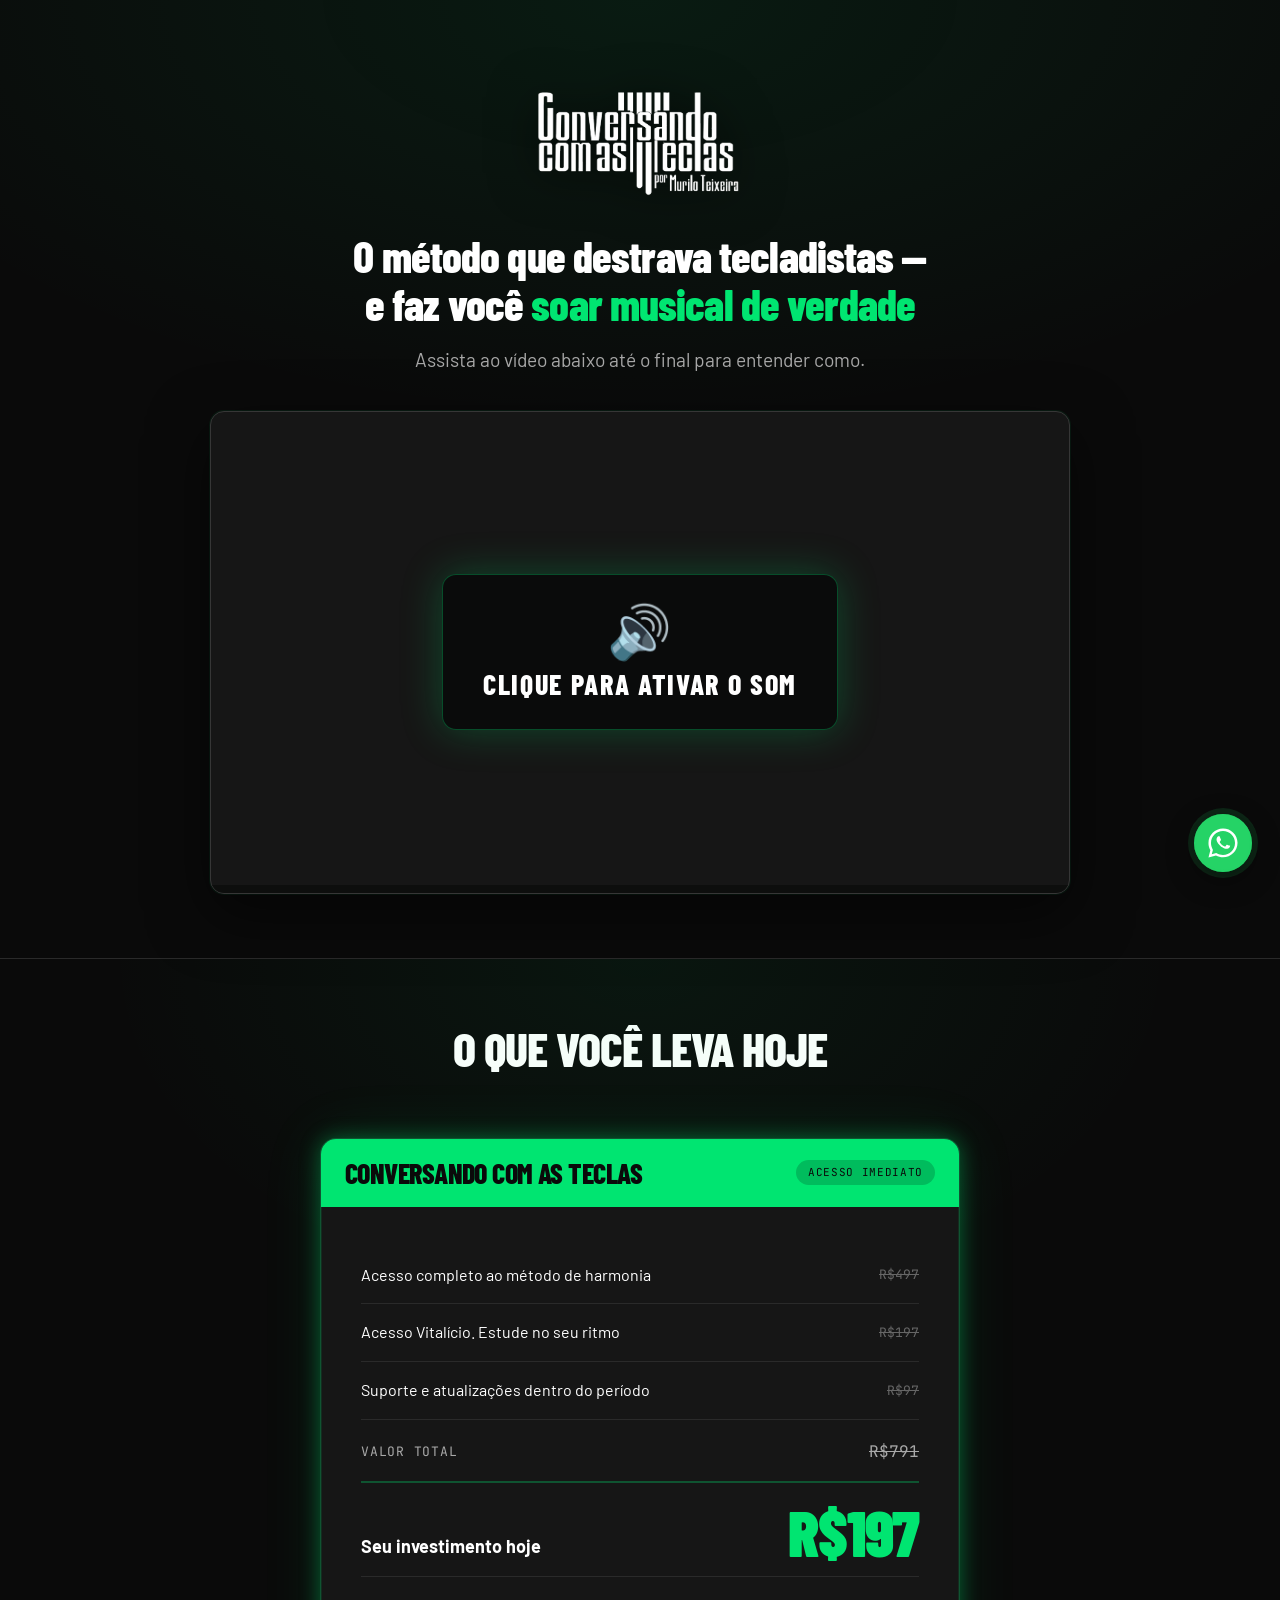
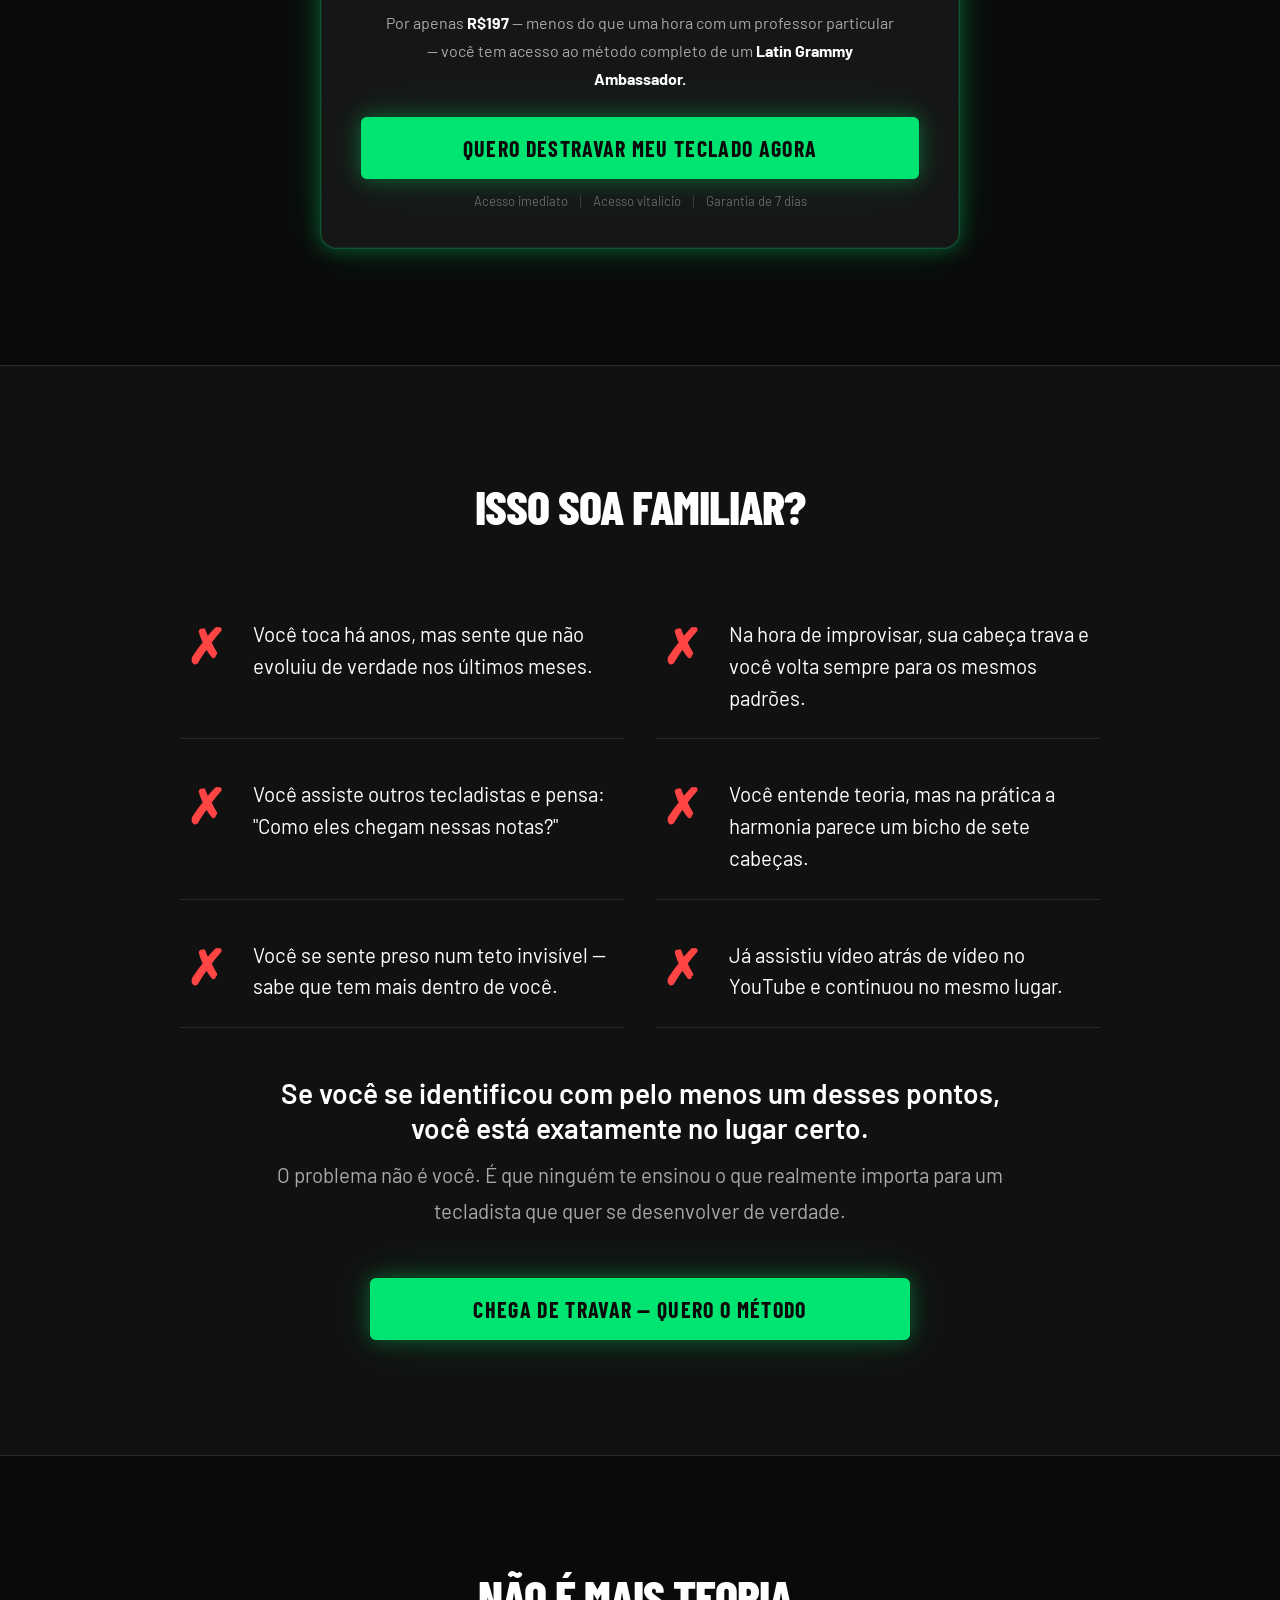
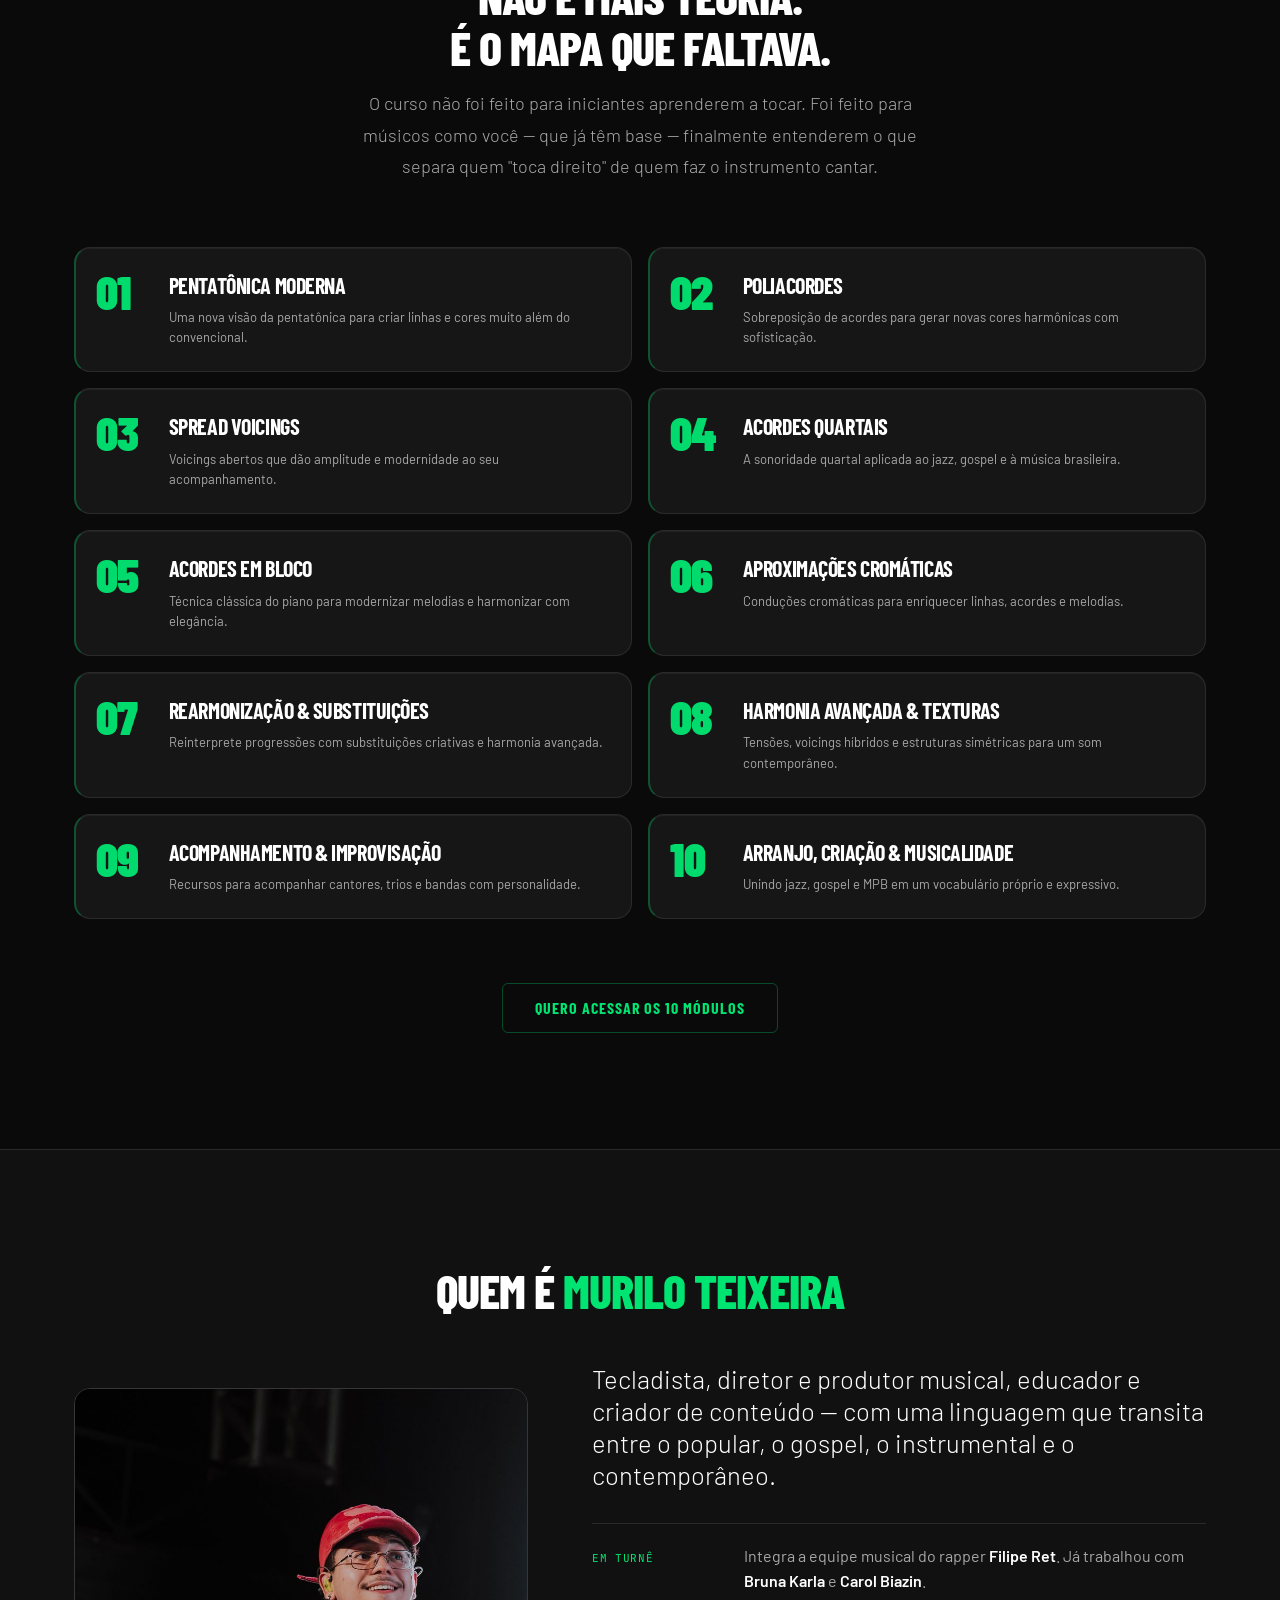
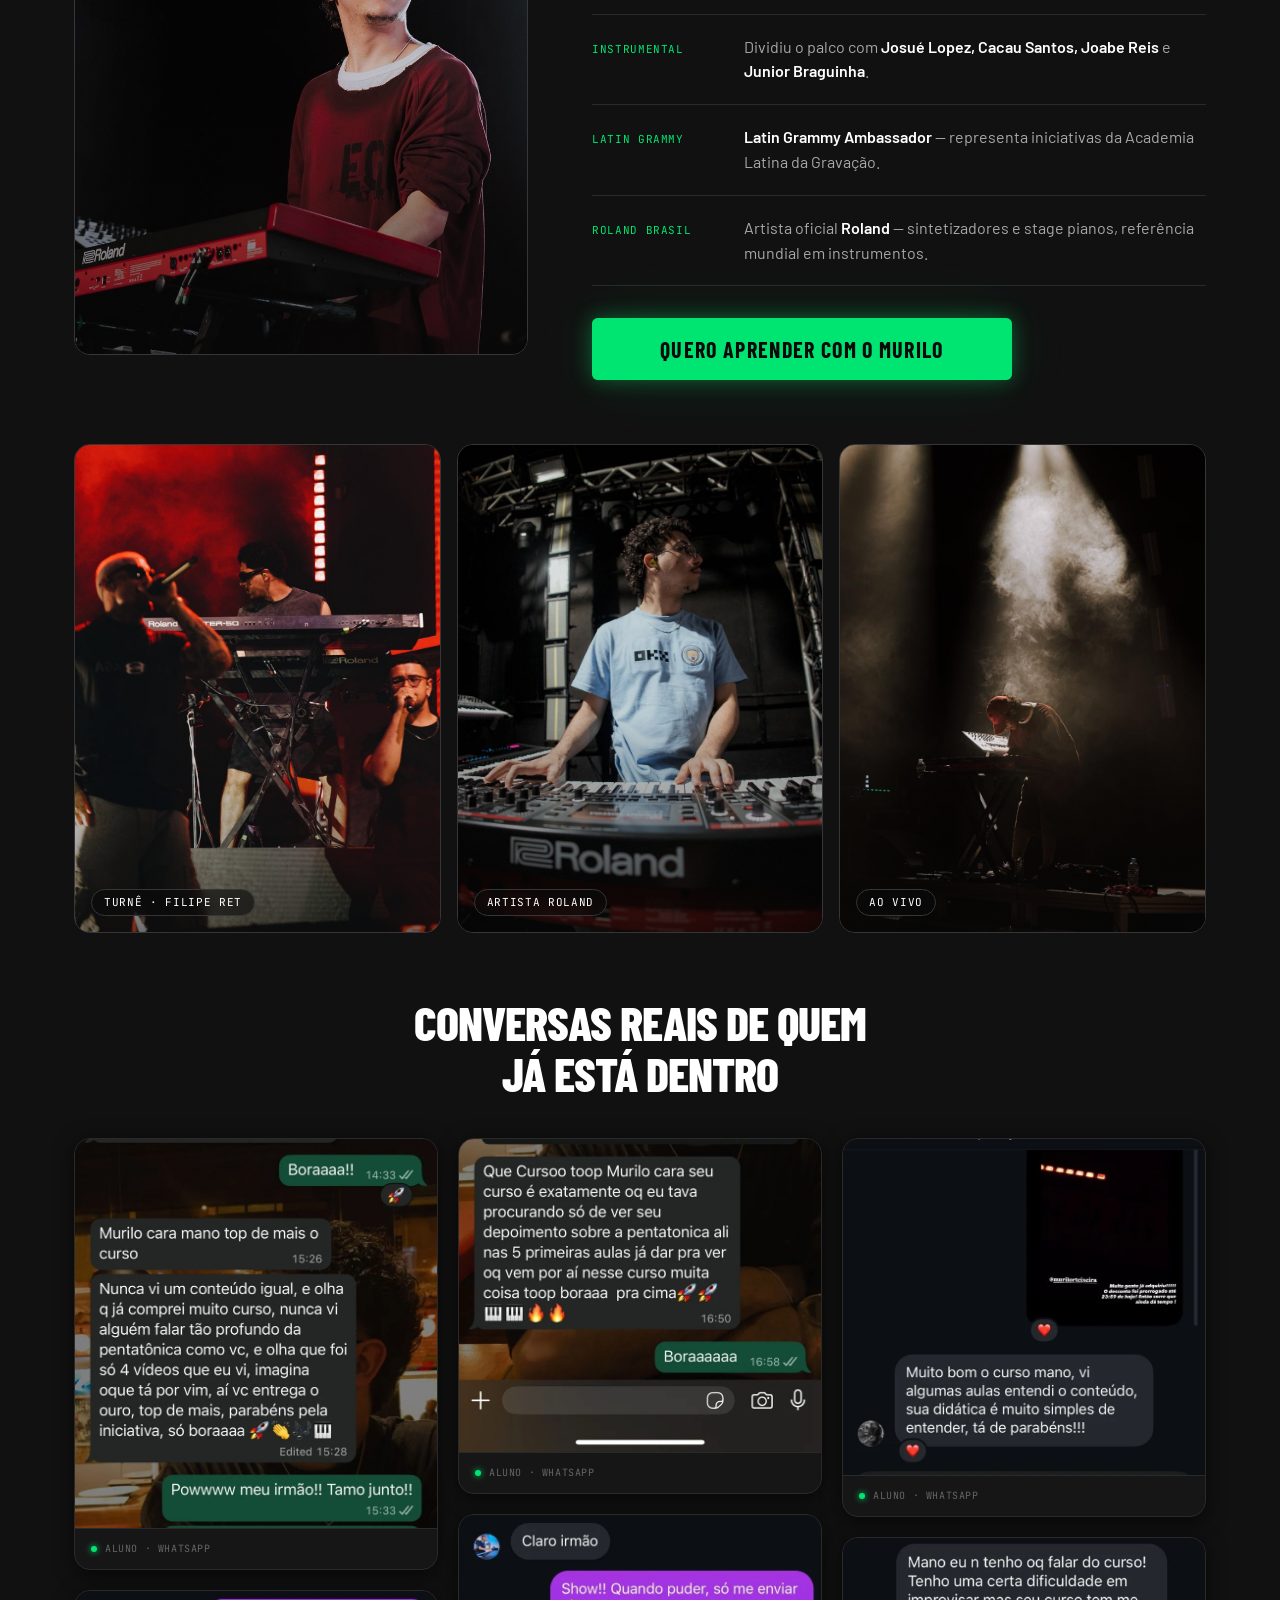
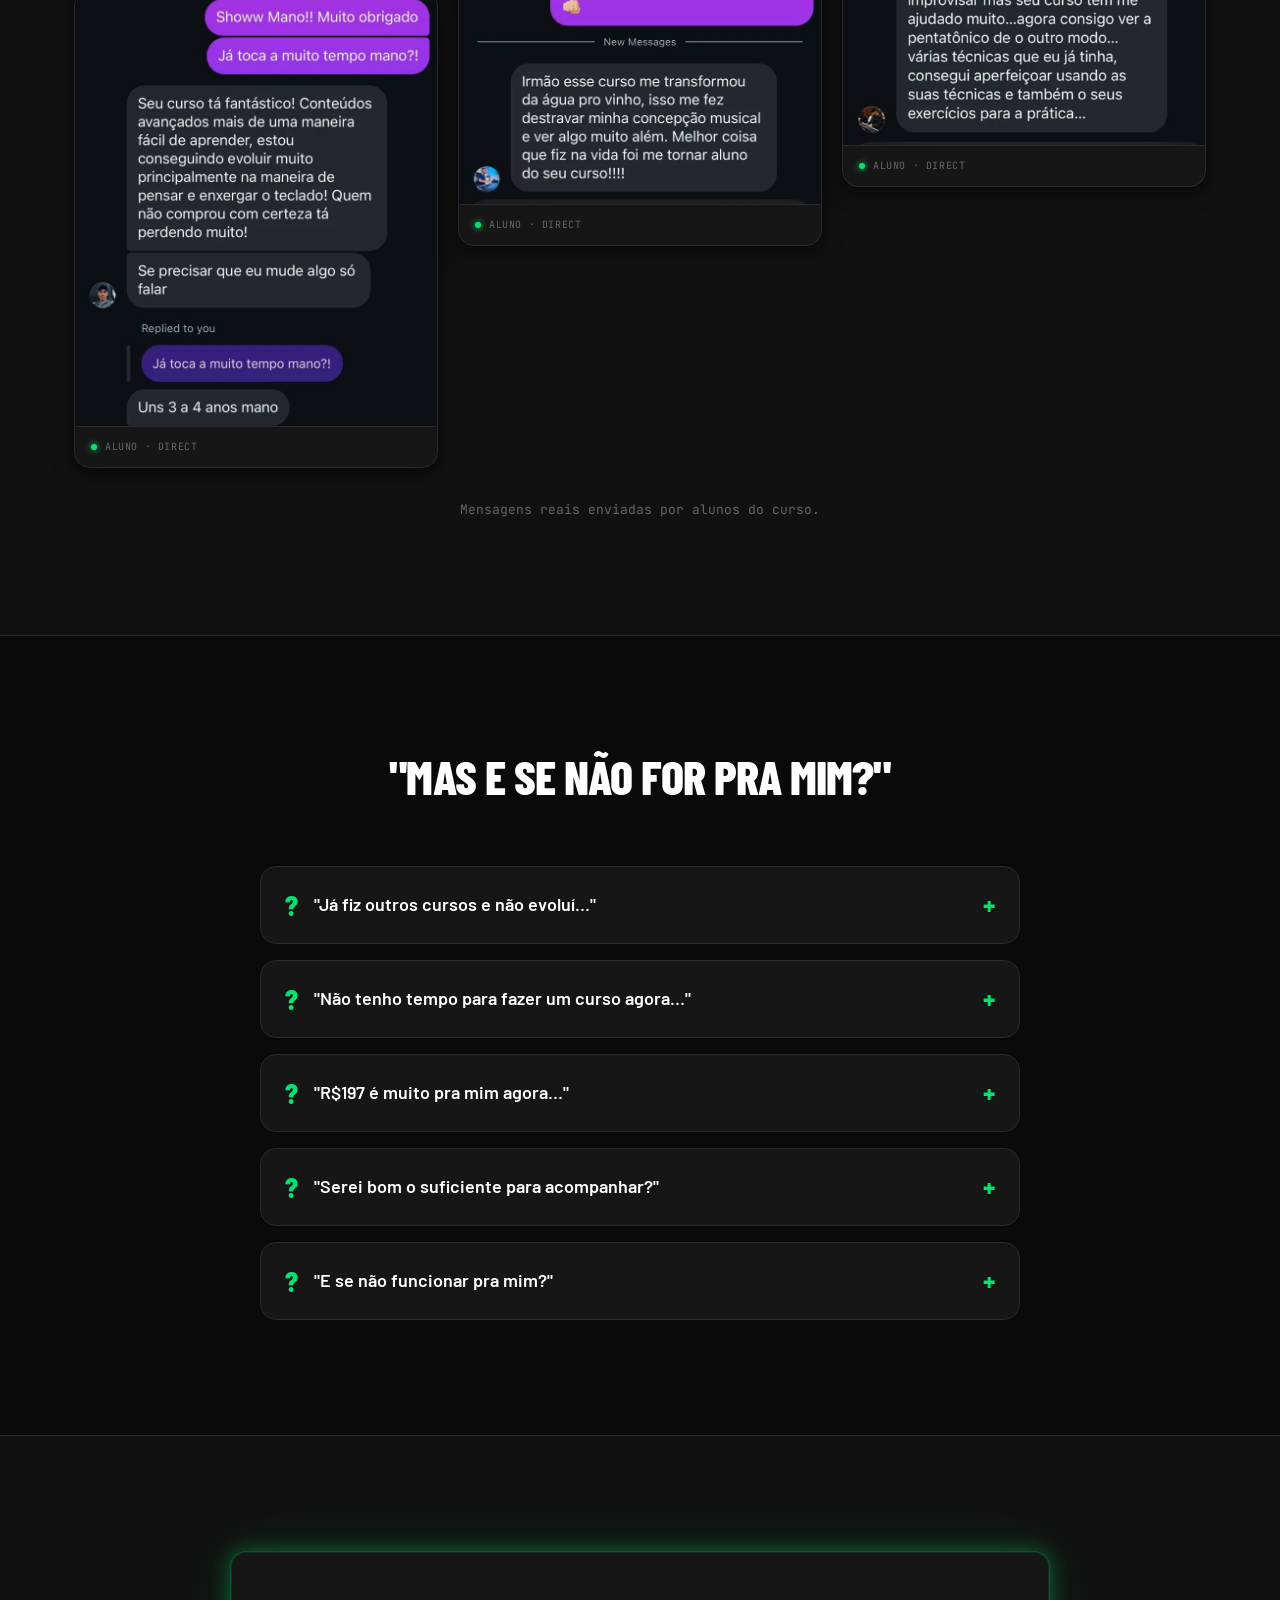
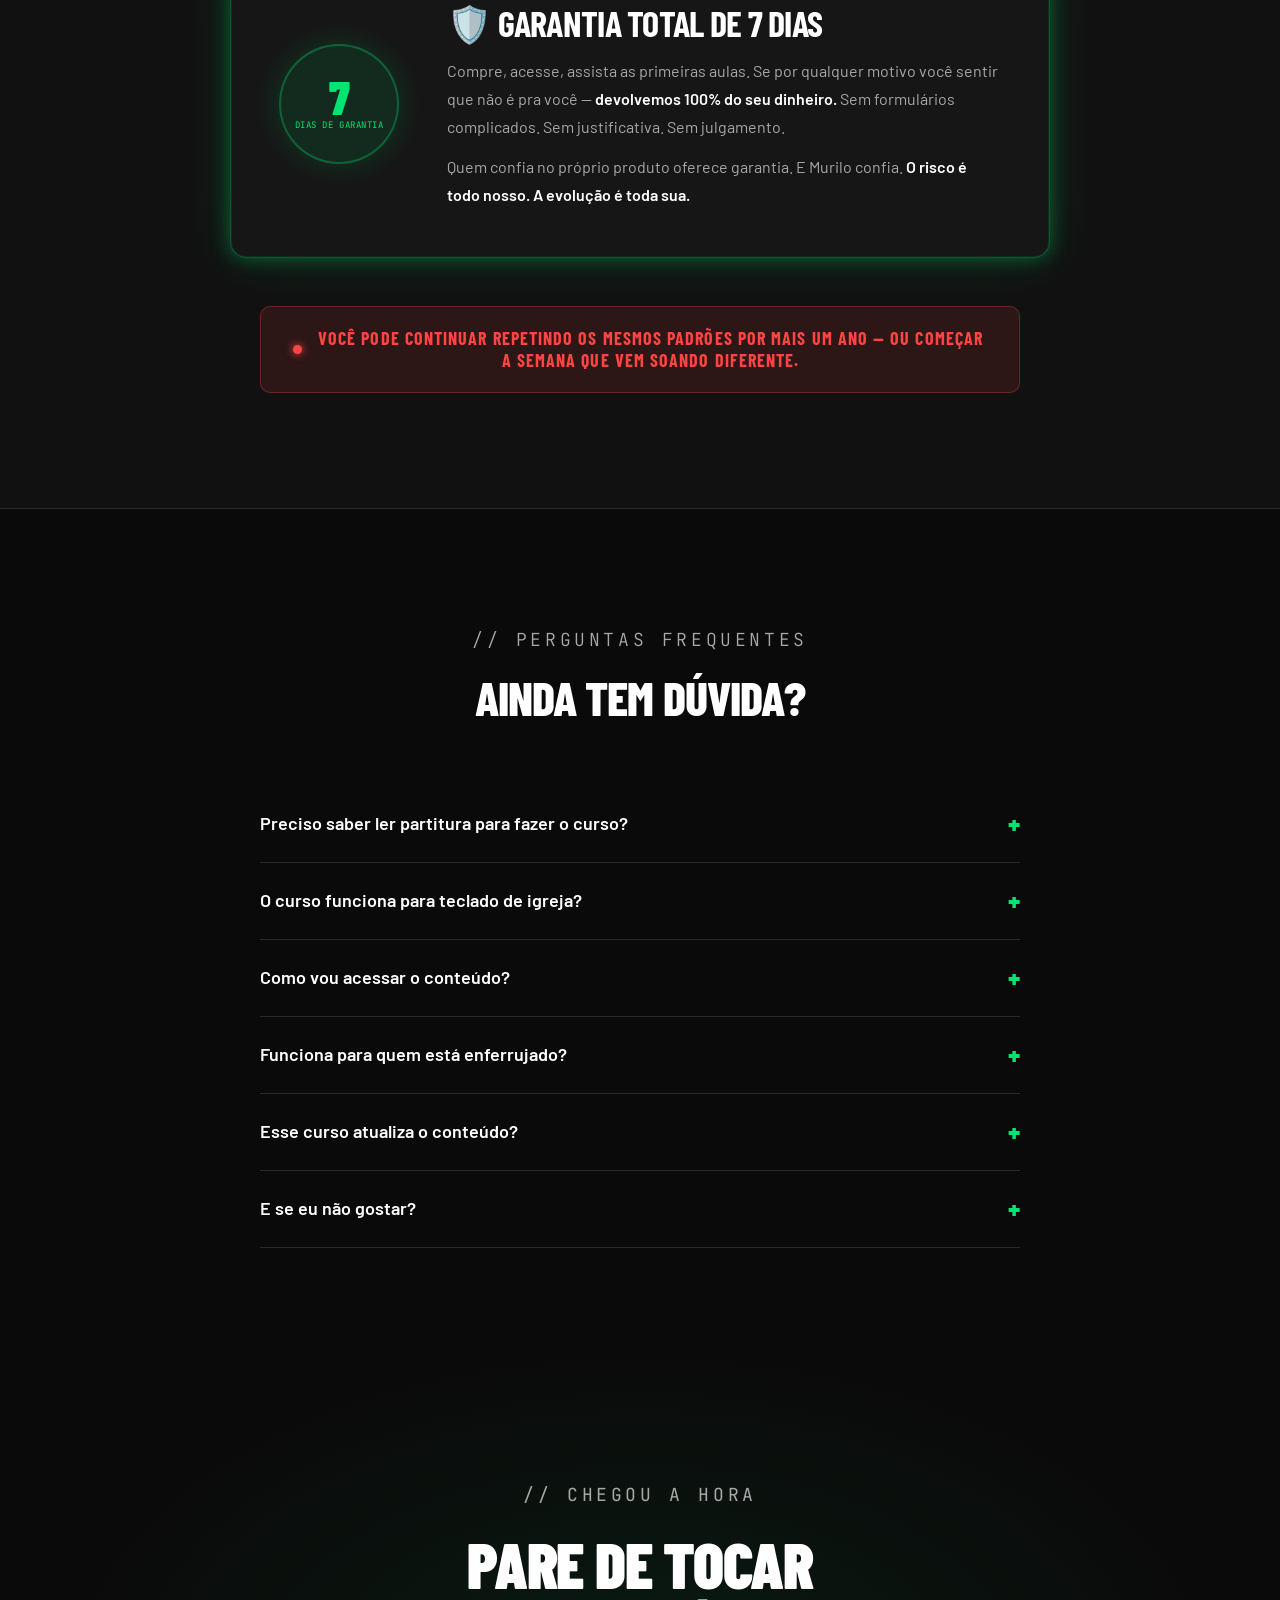
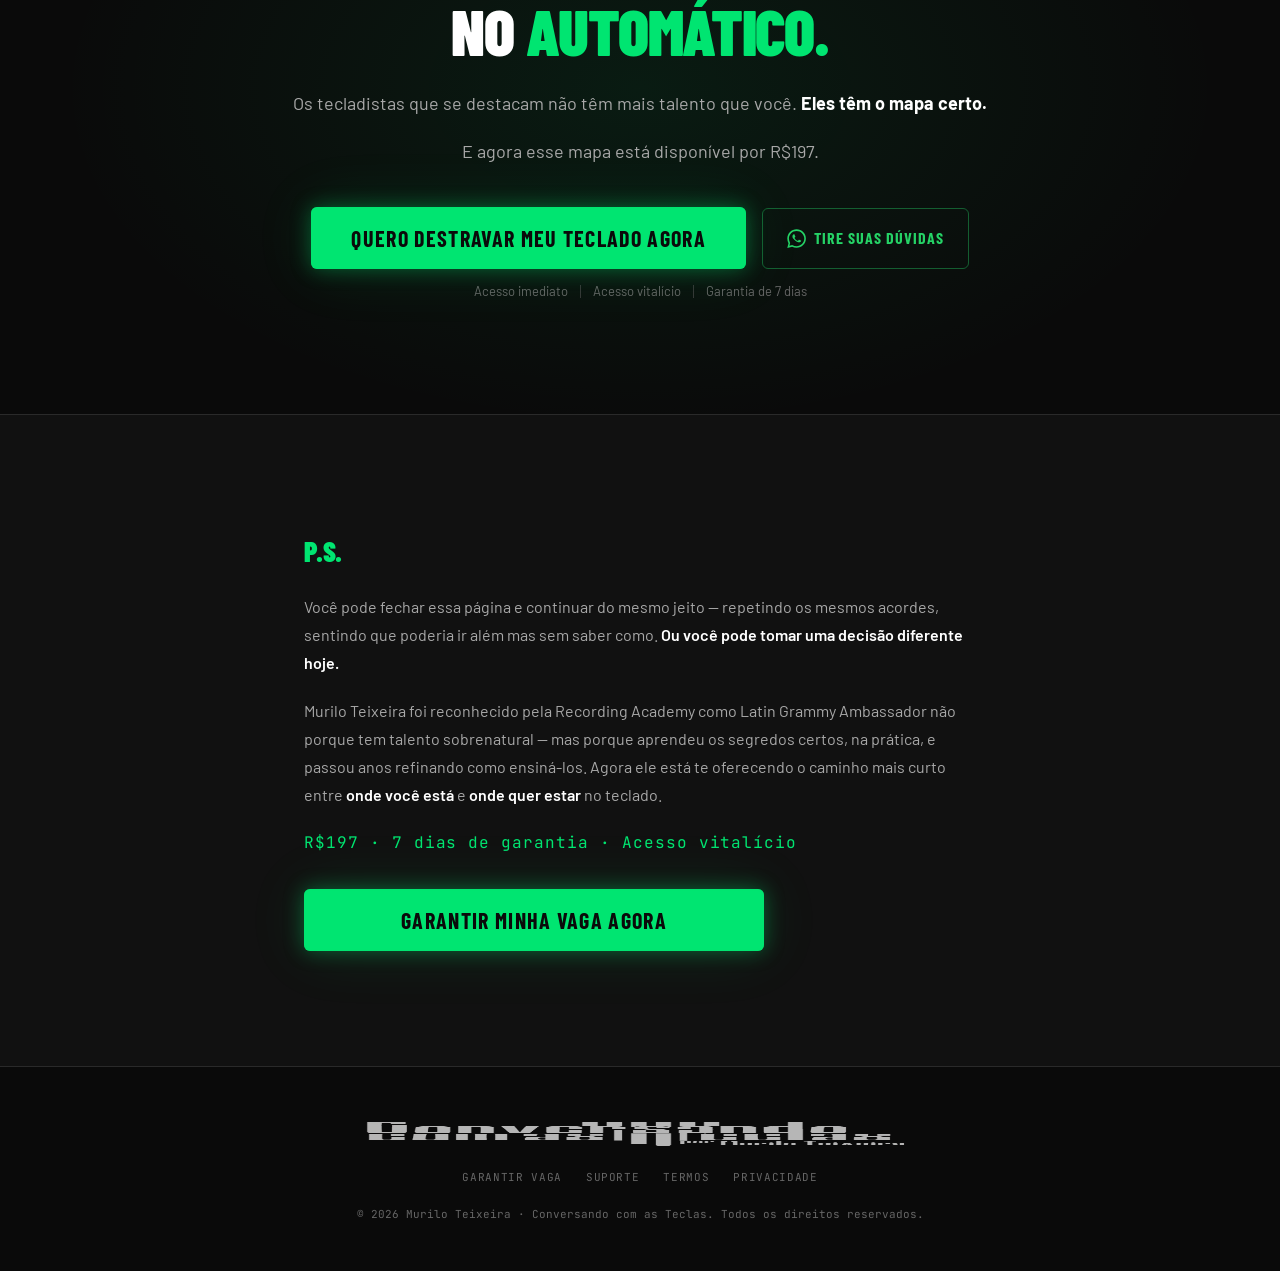
==== vsl.html @ aa0e6cd9 "VSL: barra na base do video e popup de som persistente A barra de progresso foi para a parte de baix" ====
<!DOCTYPE html>
<html lang="pt-BR">
<head>
<meta charset="UTF-8">
<meta name="viewport" content="width=device-width, initial-scale=1.0">
<meta name="robots" content="noindex, nofollow">
<title>Conversando com as Teclas — Aula Gratuita</title>
<meta name="description" content="Assista à aula e descubra o método que destrava tecladistas que já sabem o básico. Por Murilo Teixeira, Latin Grammy Ambassador.">
<link rel="preconnect" href="https://fonts.googleapis.com">
<link rel="preconnect" href="https://fonts.gstatic.com" crossorigin>
<link href="https://fonts.googleapis.com/css2?family=Barlow+Condensed:ital,wght@0,400;0,600;0,700;0,800;0,900;1,700;1,800&family=Barlow:ital,wght@0,300;0,400;0,500;0,600;0,700;1,300;1,400&family=JetBrains+Mono:wght@400;500&display=swap" rel="stylesheet" media="print" onload="this.media='all'">
<noscript><link href="https://fonts.googleapis.com/css2?family=Barlow+Condensed:ital,wght@0,400;0,600;0,700;0,800;0,900;1,700;1,800&family=Barlow:ital,wght@0,300;0,400;0,500;0,600;0,700;1,300;1,400&family=JetBrains+Mono:wght@400;500&display=swap" rel="stylesheet"></noscript>
<link rel="stylesheet" href="styles.css">
<link rel="icon" type="image/png" href="assets/favicon.png">
<!-- Meta Pixel Code -->
<script>
!function(f,b,e,v,n,t,s)
{if(f.fbq)return;n=f.fbq=function(){n.callMethod?
n.callMethod.apply(n,arguments):n.queue.push(arguments)};
if(!f._fbq)f._fbq=n;n.push=n;n.loaded=!0;n.version='2.0';
n.queue=[];t=b.createElement(e);t.async=!0;
t.src=v;s=b.getElementsByTagName(e)[0];
s.parentNode.insertBefore(t,s)}(window, document,'script',
'https://connect.facebook.net/en_US/fbevents.js');
fbq('init', '980710154399899');
fbq('track', 'PageView');
</script>
<noscript><img height="1" width="1" style="display:none"
src="https://www.facebook.com/tr?id=980710154399899&ev=PageView&noscript=1"
alt=""/></noscript>
<!-- End Meta Pixel Code -->

<!-- ═══════════════ ESTILOS ESPECÍFICOS DA VSL ═══════════════ -->
<style>
  .vsl-hero {
    position: relative;
    padding: clamp(2rem, 5vw, 4rem) var(--s4) clamp(2.5rem, 5vw, 4rem);
    text-align: center;
    background:
      radial-gradient(120% 80% at 50% 0%, rgba(0,229,113,0.08) 0%, transparent 55%),
      var(--bg);
    border-bottom: 1px solid var(--border);
  }
  .vsl-logo {
    width: clamp(170px, 34vw, 240px);
    height: auto;
    margin: 0 auto var(--s6);
    display: block;
    filter: drop-shadow(0 4px 24px rgba(0,0,0,0.7));
  }
  .vsl-headline {
    font-family: var(--font-display);
    font-weight: 800;
    font-size: clamp(1.6rem, 4vw, 2.75rem);
    line-height: 1.1;
    letter-spacing: var(--track-tight);
    color: var(--text-1);
    max-width: 820px;
    margin: 0 auto var(--s4);
  }
  .vsl-headline .green { color: var(--green); }
  .vsl-sub {
    font-family: var(--font-body);
    font-size: clamp(1rem, 2vw, 1.2rem);
    color: var(--text-2);
    max-width: 620px;
    margin: 0 auto clamp(1.5rem, 3vw, 2.25rem);
  }

  /* Vídeo */
  .vsl-video-wrap {
    position: relative;
    width: 100%;
    max-width: 860px;
    margin: 0 auto;
    aspect-ratio: 16 / 9;
    border-radius: 14px;
    overflow: hidden;
    background: var(--bg-2);
    border: 1px solid var(--border-md);
    box-shadow: 0 20px 60px rgba(0,0,0,0.55), 0 0 0 1px rgba(0,229,113,0.08);
  }
  .vsl-video-wrap iframe,
  .vsl-video-wrap video {
    position: absolute;
    inset: 0;
    width: 100%;
    height: 100%;
    border: 0;
  }
  /* Camada por cima do player: bloqueia os controles do Vimeo e captura o clique */
  .vsl-shield {
    position: absolute;
    inset: 0;
    z-index: 2;
    display: flex;
    align-items: center;
    justify-content: center;
    cursor: pointer;
    background: transparent;
    border: 0;
    padding: 0;
    -webkit-tap-highlight-color: transparent;
  }
  /* Botão "ativar o som" (estado inicial, vídeo rodando mudo) */
  .vsl-unmute {
    display: flex;
    flex-direction: column;
    align-items: center;
    gap: var(--s3);
    padding: clamp(1rem, 3vw, 1.75rem) clamp(1.25rem, 4vw, 2.5rem);
    border-radius: 14px;
    background: rgba(8,10,9,0.78);
    border: 1px solid var(--green-border);
    box-shadow: 0 0 40px var(--green-glow);
    color: var(--text-1);
    font-family: var(--font-display);
    font-weight: 800;
    font-size: clamp(1.1rem, 3.2vw, 1.75rem);
    letter-spacing: var(--track-wide);
    text-transform: uppercase;
    text-align: center;
    transition: transform .2s ease;
  }
  .vsl-shield:hover .vsl-unmute { transform: scale(1.04); }
  .vsl-unmute .ico { font-size: clamp(2rem, 6vw, 3.25rem); line-height: 1; color: var(--green); }
  /* Ícone de play quando o vídeo está pausado */
  .vsl-paused {
    display: none;
    width: clamp(64px, 12vw, 96px);
    height: clamp(64px, 12vw, 96px);
    border-radius: 50%;
    align-items: center;
    justify-content: center;
    background: rgba(8,10,9,0.78);
    border: 1px solid var(--green-border);
    box-shadow: 0 0 30px var(--green-glow);
    color: var(--green);
    font-size: clamp(1.75rem, 5vw, 2.5rem);
    padding-left: 0.15em;
  }
  .vsl-shield.is-paused .vsl-paused { display: flex; }
  .vsl-shield.is-unmuted .vsl-unmute { display: none; }

  /* Barra de progresso (por cima do vídeo, na base) */
  .vsl-bar-wrap {
    position: absolute;
    bottom: 0;
    left: 0;
    right: 0;
    z-index: 3;
    pointer-events: none;
  }
  .vsl-bar-track {
    width: 100%;
    height: clamp(5px, 1vw, 8px);
    background: rgba(8,10,9,0.55);
    overflow: hidden;
  }
  .vsl-bar-fill {
    width: 0%;
    height: 100%;
    background: linear-gradient(90deg, var(--green-dark), var(--green));
    box-shadow: 0 0 12px var(--green-glow);
  }
</style>
</head>
<body>

<!-- ═══════════════ VSL HERO ═══════════════ -->
<header class="vsl-hero" data-screen-label="VSL">
  <img src="assets/logo.webp" alt="Conversando com as Teclas — por Murilo Teixeira" class="vsl-logo" width="645" height="387" fetchpriority="high">

  <h1 class="vsl-headline">
    O método que destrava tecladistas —<br>
    e faz você <span class="green">soar musical de verdade</span>
  </h1>
  <p class="vsl-sub">Assista ao vídeo abaixo até o final para entender como.</p>

  <div class="vsl-video-wrap">
    <iframe id="vslPlayer"
            src="https://player.vimeo.com/video/1234564731?autoplay=1&amp;muted=1&amp;playsinline=1&amp;controls=0&amp;title=0&amp;byline=0&amp;portrait=0&amp;badge=0&amp;autopause=0&amp;dnt=1&amp;app_id=58479"
            frameborder="0"
            allow="autoplay; fullscreen; picture-in-picture; clipboard-write; encrypted-media; web-share"
            referrerpolicy="strict-origin-when-cross-origin"
            title="VSL MURILO"></iframe>

    <button type="button" class="vsl-shield" id="vslShield" aria-label="Ativar o som e assistir">
      <span class="vsl-unmute"><span class="ico">🔊</span>Clique para ativar o som</span>
      <span class="vsl-paused" aria-hidden="true">▶</span>
    </button>

    <!-- Barra de progresso (falsa: enche rápido no começo) -->
    <div class="vsl-bar-wrap" aria-hidden="true">
      <div class="vsl-bar-track">
        <div class="vsl-bar-fill" id="vslBarFill"></div>
      </div>
    </div>
  </div>
</header>

<div id="vslContent">

<!-- ═══════════════ OFERTA ═══════════════ -->
<section class="offer-section pad" id="oferta" data-screen-label="Oferta" style="padding-top: clamp(2.5rem,5vw,4rem);">
  <div class="wrap">
    <div class="s-head reveal">
      <h2 class="h2">O que você leva hoje</h2>
    </div>

    <div class="offer-card reveal">
      <div class="offer-head">
        <span class="title">Conversando com as Teclas</span>
        <span class="badge">Acesso imediato</span>
      </div>
      <div class="offer-body">
        <table class="vtable">
          <tr><td>Acesso completo ao método de harmonia</td><td class="strike">R$497</td></tr>
          <tr><td>Acesso Vitalício. Estude no seu ritmo</td><td class="strike">R$197</td></tr>
          <tr><td>Suporte e atualizações dentro do período</td><td class="strike">R$97</td></tr>
          <tr class="total-row"><td>Valor total</td><td class="strike">R$791</td></tr>
          <tr class="price-row"><td>Seu investimento hoje</td><td class="price-val">R$197</td></tr>
        </table>

        <p class="offer-pitch">Por apenas <strong>R$197</strong> — menos do que uma hora com um professor particular — você tem acesso ao método completo de um <strong>Latin Grammy Ambassador.</strong></p>

        <div class="offer-cta">
          <a href="https://pay.hotmart.com/I101711319L?checkoutMode=10" target="_blank" rel="noopener noreferrer" class="btn btn-xl btn-pulse" style="max-width: 100%;">Quero destravar meu teclado agora</a>
          <div class="microcopy">
            <span>Acesso imediato</span>
            <span>Acesso vitalício</span>
            <span>Garantia de 7 dias</span>
          </div>
        </div>
      </div>
    </div>
  </div>
</section>

<!-- ═══════════════ DOR ═══════════════ -->
<section class="pain-section pad" data-screen-label="Identificação da dor">
  <div class="wrap">
    <div class="s-head reveal">
      <h2 class="h2">Isso soa familiar?</h2>
    </div>

    <div class="pain-grid pain-grid-lg reveal">
      <div class="pain"><span class="pain-icon">✗</span>Você toca há anos, mas sente que não evoluiu de verdade nos últimos meses.</div>
      <div class="pain"><span class="pain-icon">✗</span>Na hora de improvisar, sua cabeça trava e você volta sempre para os mesmos padrões.</div>
      <div class="pain"><span class="pain-icon">✗</span>Você assiste outros tecladistas e pensa: "Como eles chegam nessas notas?"</div>
      <div class="pain"><span class="pain-icon">✗</span>Você entende teoria, mas na prática a harmonia parece um bicho de sete cabeças.</div>
      <div class="pain"><span class="pain-icon">✗</span>Você se sente preso num teto invisível — sabe que tem mais dentro de você.</div>
      <div class="pain"><span class="pain-icon">✗</span>Já assistiu vídeo atrás de vídeo no YouTube e continuou no mesmo lugar.</div>
    </div>

    <div class="pain-after pain-after-lg reveal">
      <p class="subhead">Se você se identificou com pelo menos um desses pontos, você está exatamente no lugar certo.</p>
      <p class="body">O problema não é você. É que ninguém te ensinou o que realmente importa para um tecladista que quer se desenvolver de verdade.</p>
    </div>

    <div class="cta-group reveal" style="margin-top: var(--s12);">
      <a href="#oferta" class="btn btn-xl btn-pulse">Chega de travar — quero o método</a>
    </div>
  </div>
</section>

<!-- ═══════════════ SOLUÇÃO + MÓDULOS ═══════════════ -->
<section class="pad" id="modulos" data-screen-label="Solução / Módulos">
  <div class="wrap">
    <div class="s-head reveal">
      <h2 class="h2">Não é mais teoria.<br>É o mapa que faltava.</h2>
      <p>O curso não foi feito para iniciantes aprenderem a tocar. Foi feito para músicos como você — que já têm base — finalmente entenderem o que separa quem "toca direito" de quem faz o instrumento cantar.</p>
    </div>

    <div class="modules-grid">
      <article class="module reveal"><span class="module-num">01</span><div class="module-body"><h4>Pentatônica Moderna</h4><p>Uma nova visão da pentatônica para criar linhas e cores muito além do convencional.</p></div></article>
      <article class="module reveal"><span class="module-num">02</span><div class="module-body"><h4>Poliacordes</h4><p>Sobreposição de acordes para gerar novas cores harmônicas com sofisticação.</p></div></article>
      <article class="module reveal"><span class="module-num">03</span><div class="module-body"><h4>Spread Voicings</h4><p>Voicings abertos que dão amplitude e modernidade ao seu acompanhamento.</p></div></article>
      <article class="module reveal"><span class="module-num">04</span><div class="module-body"><h4>Acordes Quartais</h4><p>A sonoridade quartal aplicada ao jazz, gospel e à música brasileira.</p></div></article>
      <article class="module reveal"><span class="module-num">05</span><div class="module-body"><h4>Acordes em Bloco</h4><p>Técnica clássica do piano para modernizar melodias e harmonizar com elegância.</p></div></article>
      <article class="module reveal"><span class="module-num">06</span><div class="module-body"><h4>Aproximações Cromáticas</h4><p>Conduções cromáticas para enriquecer linhas, acordes e melodias.</p></div></article>
      <article class="module reveal"><span class="module-num">07</span><div class="module-body"><h4>Rearmonização &amp; Substituições</h4><p>Reinterprete progressões com substituições criativas e harmonia avançada.</p></div></article>
      <article class="module reveal"><span class="module-num">08</span><div class="module-body"><h4>Harmonia Avançada &amp; Texturas</h4><p>Tensões, voicings híbridos e estruturas simétricas para um som contemporâneo.</p></div></article>
      <article class="module reveal"><span class="module-num">09</span><div class="module-body"><h4>Acompanhamento &amp; Improvisação</h4><p>Recursos para acompanhar cantores, trios e bandas com personalidade.</p></div></article>
      <article class="module reveal"><span class="module-num">10</span><div class="module-body"><h4>Arranjo, Criação &amp; Musicalidade</h4><p>Unindo jazz, gospel e MPB em um vocabulário próprio e expressivo.</p></div></article>
    </div>

    <div class="cta-group reveal" style="margin-top: clamp(2.5rem,5vw,4rem);">
      <a href="#oferta" class="btn btn-outline">Quero acessar os 10 módulos</a>
    </div>
  </div>
</section>

<!-- ═══════════════ AUTORIDADE + PROVA SOCIAL ═══════════════ -->
<section class="authority pad" data-screen-label="Prova social">
  <div class="wrap">
    <div class="s-head reveal" style="margin-bottom: clamp(2rem,4vw,3rem);">
      <h2 class="h2">Quem é <span class="green">Murilo Teixeira</span></h2>
    </div>

    <div class="authority-grid">
      <div class="authority-photo reveal">
        <img src="assets/murilo-portrait.webp" alt="Murilo Teixeira tocando ao vivo" loading="lazy">
      </div>
      <div class="reveal">
        <p class="authority-intro">Tecladista, diretor e produtor musical, educador e criador de conteúdo — com uma linguagem que transita entre o popular, o gospel, o instrumental e o contemporâneo.</p>

        <ul class="cred-list">
          <li><span class="cred-k">Em turnê</span><span class="cred-v">Integra a equipe musical do rapper <strong>Filipe Ret</strong>. Já trabalhou com <strong>Bruna Karla</strong> e <strong>Carol Biazin</strong>.</span></li>
          <li><span class="cred-k">Instrumental</span><span class="cred-v">Dividiu o palco com <strong>Josué Lopez, Cacau Santos, Joabe Reis</strong> e <strong>Junior Braguinha</strong>.</span></li>
          <li><span class="cred-k">Latin Grammy</span><span class="cred-v"><strong>Latin Grammy Ambassador</strong> — representa iniciativas da Academia Latina da Gravação.</span></li>
          <li><span class="cred-k">Roland Brasil</span><span class="cred-v">Artista oficial <strong>Roland</strong> — sintetizadores e stage pianos, referência mundial em instrumentos.</span></li>
        </ul>

        <div class="cta-group" style="align-items: flex-start; margin-top: var(--s8);">
          <a href="#oferta" class="btn btn-xl btn-pulse" style="max-width: 420px;">Quero aprender com o Murilo</a>
        </div>
      </div>
    </div>

    <!-- GALERIA -->
    <div class="murilo-gallery">
      <figure class="m-shot reveal"><img src="assets/murilo-ret.webp" alt="Murilo na turnê do Filipe Ret" loading="lazy"><figcaption>Turnê · Filipe Ret</figcaption></figure>
      <figure class="m-shot reveal"><img src="assets/murilo-roland.webp" alt="Murilo com sintetizador Roland" loading="lazy"><figcaption>Artista Roland</figcaption></figure>
      <figure class="m-shot reveal"><img src="assets/murilo-smoke.webp" alt="Murilo tocando ao vivo" loading="lazy"><figcaption>Ao vivo</figcaption></figure>
    </div>

    <!-- DEPOIMENTOS REAIS -->
    <div class="testi-wrap">
      <div class="s-head reveal" style="margin-bottom: var(--s10);">
        <h2 class="h2">Conversas reais de quem<br>já está dentro</h2>
      </div>

      <div class="testi-masonry">
        <figure class="testi reveal"><img src="assets/depo-1.webp" alt="Depoimento de aluno" loading="lazy"><figcaption class="testi-cap"><span class="dot"></span>Aluno · WhatsApp</figcaption></figure>
        <figure class="testi reveal"><img src="assets/depo-4.webp" alt="Depoimento de aluno" loading="lazy"><figcaption class="testi-cap"><span class="dot"></span>Aluno · Direct</figcaption></figure>
        <figure class="testi reveal"><img src="assets/depo-2.webp" alt="Depoimento de aluno" loading="lazy"><figcaption class="testi-cap"><span class="dot"></span>Aluno · WhatsApp</figcaption></figure>
        <figure class="testi reveal"><img src="assets/depo-5.webp" alt="Depoimento de aluno" loading="lazy"><figcaption class="testi-cap"><span class="dot"></span>Aluno · Direct</figcaption></figure>
        <figure class="testi reveal"><img src="assets/depo-3.webp" alt="Depoimento de aluno" loading="lazy"><figcaption class="testi-cap"><span class="dot"></span>Aluno · WhatsApp</figcaption></figure>
        <figure class="testi reveal"><img src="assets/depo-6.webp" alt="Depoimento de aluno" loading="lazy"><figcaption class="testi-cap"><span class="dot"></span>Aluno · Direct</figcaption></figure>
      </div>
      <p class="testi-note reveal">Mensagens reais enviadas por alunos do curso.</p>
    </div>
  </div>
</section>

<!-- ═══════════════ QUEBRA DE OBJEÇÕES ═══════════════ -->
<section class="pad" data-screen-label="Objeções">
  <div class="wrap">
    <div class="s-head reveal">
      <h2 class="h2">"Mas e se não for pra mim?"</h2>
    </div>

    <div class="obj-list">
      <details class="obj reveal">
        <summary><span class="q-mark">?</span>"Já fiz outros cursos e não evoluí…"<span class="plus">+</span></summary>
        <div class="obj-a">Faz sentido desconfiar. A maioria dos cursos ensina teoria ou recomeça do zero — e nenhum dos dois serve pra quem já sabe o básico. Esse método foi desenhado <strong>especificamente para músicos que já têm base</strong> e precisam destravar. É diferente. E você tem 7 dias para comprovar isso.</div>
      </details>
      <details class="obj reveal">
        <summary><span class="q-mark">?</span>"Não tenho tempo para fazer um curso agora…"<span class="plus">+</span></summary>
        <div class="obj-a">O acesso é vitalício. Você não precisa assistir tudo em uma semana — <strong>avança no seu ritmo</strong>, encaixa na sua rotina e ainda assim sente a evolução, porque o método é direto ao ponto, sem enrolação.</div>
      </details>
      <details class="obj reveal">
        <summary><span class="q-mark">?</span>"R$197 é muito pra mim agora…"<span class="plus">+</span></summary>
        <div class="obj-a">Coloca na balança: quanto você já gastou em aulas particulares sem resultado consistente? <strong>R$197 de acesso vitalício</strong> a um método de Latin Grammy Ambassador é menos do que uma única hora com qualquer professor.</div>
      </details>
      <details class="obj reveal">
        <summary><span class="q-mark">?</span>"Serei bom o suficiente para acompanhar?"<span class="plus">+</span></summary>
        <div class="obj-a">Se você já sabe o básico do teclado, você é <strong>exatamente o aluno</strong> para quem esse método foi feito. Não precisa ser avançado. Precisa querer sair do lugar onde está.</div>
      </details>
      <details class="obj reveal">
        <summary><span class="q-mark">?</span>"E se não funcionar pra mim?"<span class="plus">+</span></summary>
        <div class="obj-a">Então você pede o dinheiro de volta. Simples assim. Você tem <strong>7 dias de garantia incondicional</strong> — sem perguntas, sem burocracia.</div>
      </details>
    </div>
  </div>
</section>

<!-- ═══════════════ GARANTIA + URGÊNCIA ═══════════════ -->
<section class="guarantee-section pad" data-screen-label="Garantia">
  <div class="wrap">
    <div class="guarantee reveal">
      <div class="seal">
        <span class="big">7</span>
        <span class="lbl">Dias de garantia</span>
      </div>
      <div>
        <h3 class="h3">🛡️ Garantia total de 7 dias</h3>
        <p>Compre, acesse, assista as primeiras aulas. Se por qualquer motivo você sentir que não é pra você — <span class="kicker">devolvemos 100% do seu dinheiro.</span> Sem formulários complicados. Sem justificativa. Sem julgamento.</p>
        <p>Quem confia no próprio produto oferece garantia. E Murilo confia. <span class="kicker">O risco é todo nosso. A evolução é toda sua.</span></p>
      </div>
    </div>

    <div class="urgency reveal">
      <span class="pulse"></span>
      <span>Você pode continuar repetindo os mesmos padrões por mais um ano — ou começar a semana que vem soando diferente.</span>
    </div>
  </div>
</section>

<!-- ═══════════════ FAQ ═══════════════ -->
<section class="pad" data-screen-label="FAQ">
  <div class="wrap">
    <div class="s-head reveal">
      <p class="eyebrow" style="justify-content: center;">// Perguntas frequentes</p>
      <h2 class="h2">Ainda tem dúvida?</h2>
    </div>

    <div class="faq-list">
      <details class="faq-item reveal"><summary>Preciso saber ler partitura para fazer o curso?</summary><div class="faq-a">Não é obrigatório. O método é focado em prática musical — você vai aprender a ouvir, sentir e aplicar. Quem lê partitura avança mais rápido em alguns pontos, mas não é pré-requisito.</div></details>
      <details class="faq-item reveal"><summary>O curso funciona para teclado de igreja?</summary><div class="faq-a">Sim. Murilo é músico de palco e de ministério. O método se aplica nos dois contextos — porque musicalidade e harmonia são universais.</div></details>
      <details class="faq-item reveal"><summary>Como vou acessar o conteúdo?</summary><div class="faq-a">Assim que o pagamento for confirmado, você recebe o acesso por e-mail. O curso fica disponível de forma vitalícia na plataforma.</div></details>
      <details class="faq-item reveal"><summary>Funciona para quem está enferrujado?</summary><div class="faq-a">Funciona para quem já teve contato com o instrumento e quer retomar com foco. Se você tocou em algum momento da vida e parou, esse método te coloca nos trilhos.</div></details>
      <details class="faq-item reveal"><summary>Esse curso atualiza o conteúdo?</summary><div class="faq-a">Com acesso vitalício, você recebe qualquer atualização de conteúdo sem custo adicional.</div></details>
      <details class="faq-item reveal"><summary>E se eu não gostar?</summary><div class="faq-a">Você tem 7 dias de garantia incondicional. Peça o reembolso e devolvemos 100% sem perguntas.</div></details>
    </div>
  </div>
</section>

<!-- ═══════════════ CTA FINAL ═══════════════ -->
<section class="final pad" data-screen-label="CTA final">
  <div class="wrap final-inner">
    <p class="eyebrow reveal" style="justify-content: center; margin-bottom: var(--s5);">// Chegou a hora</p>
    <h2 class="h1 reveal">Pare de tocar<br>no <span class="green">automático.</span></h2>
    <p class="reveal" style="margin-top: var(--s6);">Os tecladistas que se destacam não têm mais talento que você. <strong>Eles têm o mapa certo.</strong></p>
    <p class="reveal">E agora esse mapa está disponível por R$197.</p>

    <div class="cta-group reveal">
      <div class="hero-actions" style="justify-content: center;">
        <a href="#oferta" class="btn btn-xl btn-pulse" style="width: auto;">Quero destravar meu teclado agora</a>
        <a href="#whatsapp" class="btn btn-whats js-whats">
          <svg class="whats-ico" viewBox="0 0 32 32" fill="currentColor" aria-hidden="true"><path d="M16 .5C7.4.5.5 7.4.5 16c0 2.8.7 5.4 2 7.7L.5 31.5l8-2.1c2.2 1.2 4.8 1.9 7.5 1.9 8.6 0 15.5-6.9 15.5-15.5S24.6.5 16 .5zm0 28.3c-2.4 0-4.7-.6-6.7-1.8l-.5-.3-4.8 1.2 1.3-4.6-.3-.5C3.9 20.7 3.2 18.4 3.2 16 3.2 8.9 8.9 3.2 16 3.2S28.8 8.9 28.8 16 23.1 28.8 16 28.8zm7.1-9.6c-.4-.2-2.3-1.1-2.6-1.3-.3-.1-.6-.2-.8.2-.2.4-.9 1.3-1.1 1.5-.2.2-.4.3-.8.1-.4-.2-1.6-.6-3.1-1.9-1.1-1-1.9-2.3-2.1-2.7-.2-.4 0-.6.2-.8.2-.2.4-.4.6-.7.2-.2.3-.4.4-.7.1-.3.1-.5 0-.7-.1-.2-.8-2-1.1-2.7-.3-.7-.6-.6-.8-.6h-.7c-.2 0-.6.1-.9.5-.3.4-1.2 1.2-1.2 2.9 0 1.7 1.2 3.4 1.4 3.6.2.2 2.5 3.8 6 5.3.8.4 1.5.6 2 .8.8.3 1.6.2 2.2.1.7-.1 2.3-.9 2.6-1.8.3-.9.3-1.6.2-1.8-.1-.1-.3-.2-.7-.4z"/></svg>
          Tire suas dúvidas
        </a>
      </div>
      <div class="microcopy">
        <span>Acesso imediato</span>
        <span>Acesso vitalício</span>
        <span>Garantia de 7 dias</span>
      </div>
    </div>
  </div>
</section>

<!-- ═══════════════ PS ═══════════════ -->
<section class="ps-section pad" data-screen-label="PS">
  <div class="wrap ps">
    <div class="ps-tag reveal">P.S.</div>
    <p class="reveal">Você pode fechar essa página e continuar do mesmo jeito — repetindo os mesmos acordes, sentindo que poderia ir além mas sem saber como. <strong>Ou você pode tomar uma decisão diferente hoje.</strong></p>
    <p class="reveal">Murilo Teixeira foi reconhecido pela Recording Academy como Latin Grammy Ambassador não porque tem talento sobrenatural — mas porque aprendeu os segredos certos, na prática, e passou anos refinando como ensiná-los. Agora ele está te oferecendo o caminho mais curto entre <strong>onde você está</strong> e <strong>onde quer estar</strong> no teclado.</p>
    <p class="ps-price reveal">R$197 · 7 dias de garantia · Acesso vitalício</p>
    <div class="cta-group reveal" style="align-items: flex-start;">
      <a href="#oferta" class="btn btn-xl btn-pulse" style="max-width: 460px;">Garantir minha vaga agora</a>
    </div>
  </div>
</section>

<!-- ═══════════════ FOOTER ═══════════════ -->
<footer class="footer">
  <div class="wrap footer-inner">
    <img src="assets/logo.webp" alt="Conversando com as Teclas" width="645" height="387" loading="lazy">
    <div class="links">
      <a href="#oferta">Garantir vaga</a>
      <a href="#">Suporte</a>
      <a href="#">Termos</a>
      <a href="#">Privacidade</a>
    </div>
    <p class="copy">© 2026 Murilo Teixeira · Conversando com as Teclas. Todos os direitos reservados.</p>
  </div>
</footer>

<!-- ═══════════════ STICKY MOBILE CTA ═══════════════ -->
<div class="sticky-cta" id="stickyCta">
  <div class="info">
    <div class="p">R$197</div>
    <div class="s">Garantia 7 dias</div>
  </div>
  <a href="#oferta" class="btn btn-primary">Garantir vaga</a>
</div>

</div><!-- /#vslContent -->

<!-- ═══════════════ FLOATING WHATSAPP ═══════════════ -->
<a href="#whatsapp" class="whats-float js-whats" aria-label="Falar no WhatsApp">
  <svg class="whats-ico" viewBox="0 0 32 32" fill="currentColor" aria-hidden="true"><path d="M16 .5C7.4.5.5 7.4.5 16c0 2.8.7 5.4 2 7.7L.5 31.5l8-2.1c2.2 1.2 4.8 1.9 7.5 1.9 8.6 0 15.5-6.9 15.5-15.5S24.6.5 16 .5zm0 28.3c-2.4 0-4.7-.6-6.7-1.8l-.5-.3-4.8 1.2 1.3-4.6-.3-.5C3.9 20.7 3.2 18.4 3.2 16 3.2 8.9 8.9 3.2 16 3.2S28.8 8.9 28.8 16 23.1 28.8 16 28.8zm7.1-9.6c-.4-.2-2.3-1.1-2.6-1.3-.3-.1-.6-.2-.8.2-.2.4-.9 1.3-1.1 1.5-.2.2-.4.3-.8.1-.4-.2-1.6-.6-3.1-1.9-1.1-1-1.9-2.3-2.1-2.7-.2-.4 0-.6.2-.8.2-.2.4-.4.6-.7.2-.2.3-.4.4-.7.1-.3.1-.5 0-.7-.1-.2-.8-2-1.1-2.7-.3-.7-.6-.6-.8-.6h-.7c-.2 0-.6.1-.9.5-.3.4-1.2 1.2-1.2 2.9 0 1.7 1.2 3.4 1.4 3.6.2.2 2.5 3.8 6 5.3.8.4 1.5.6 2 .8.8.3 1.6.2 2.2.1.7-.1 2.3-.9 2.6-1.8.3-.9.3-1.6.2-1.8-.1-.1-.3-.2-.7-.4z"/></svg>
</a>

<script src="https://player.vimeo.com/api/player.js"></script>
<script>
  // ── Player do Vimeo: som, play/pause e barra de progresso ──
  (function () {
    const iframe = document.getElementById('vslPlayer');
    const shield = document.getElementById('vslShield');
    const fill   = document.getElementById('vslBarFill');
    if (!iframe || !window.Vimeo) return;

    const player = new Vimeo.Player(iframe);
    let unmuted = false;
    let duration = 0;

    player.getDuration().then((d) => { duration = d; }).catch(() => {});

    // Barra falsa: enche rápido no começo e desacelera até chegar a 100% no fim.
    // EXPOENTE maior = começo mais rápido (1 = barra real, sem truque).
    const EXPOENTE = 2;
    const fake = (p) => 1 - Math.pow(1 - p, EXPOENTE);

    player.on('timeupdate', (data) => {
      if (!duration) duration = data.duration || 0;
      if (duration && fill) {
        const p = Math.min(1, data.seconds / duration);
        fill.style.width = (fake(p) * 100) + '%';
      }
    });
    player.on('play',  () => { shield.classList.remove('is-paused'); });
    player.on('pause', () => { if (unmuted) shield.classList.add('is-paused'); });
    player.on('ended', () => { if (fill) fill.style.width = '100%'; shield.classList.add('is-paused'); });

    shield.addEventListener('click', async () => {
      try {
        if (!unmuted) {
          // 1º clique: liga o som e reinicia do começo
          unmuted = true;
          shield.classList.add('is-unmuted');
          shield.setAttribute('aria-label', 'Pausar ou continuar o vídeo');
          await player.setMuted(false);
          await player.setVolume(1);
          await player.setCurrentTime(0);
          await player.play();
          try { if (window.fbq) fbq('trackCustom', 'VSLUnmute'); } catch (e) {}
          return;
        }
        // demais cliques: play/pause
        if (await player.getPaused()) await player.play(); else await player.pause();
      } catch (e) {}
    });
  })();

  // WhatsApp
  const WHATSAPP_URL = 'https://wa.me/5511998266235';
  document.querySelectorAll('.js-whats').forEach((a) => {
    a.setAttribute('href', WHATSAPP_URL);
    if (WHATSAPP_URL.startsWith('http')) { a.target = '_blank'; a.rel = 'noopener'; }
  });

  // Interações adiadas para depois do paint inicial
  requestAnimationFrame(() => {
    setTimeout(() => {
      const sticky = document.getElementById('stickyCta');
      let vh = window.innerHeight;
      window.addEventListener('resize', () => { vh = window.innerHeight; }, { passive: true });
      const onScroll = () => {
        const y = window.scrollY;
        if (sticky) sticky.classList.toggle('show', y > vh * 0.9);
      };
      window.addEventListener('scroll', onScroll, { passive: true });

      const io = new IntersectionObserver((entries) => {
        entries.forEach((e) => {
          if (e.isIntersecting) { e.target.classList.add('in'); io.unobserve(e.target); }
        });
      }, { threshold: 0.12, rootMargin: '0px 0px -8% 0px' });
      document.querySelectorAll('.reveal').forEach((el) => io.observe(el));

      document.querySelectorAll('.faq-list, .obj-list').forEach((group) => {
        const items = group.querySelectorAll('details');
        items.forEach((d) => d.addEventListener('toggle', () => {
          if (d.open) items.forEach((o) => { if (o !== d) o.open = false; });
        }));
      });
    }, 0);
  });
</script>

</body>
</html>
---- styles.css ----
/* ============================================================
   CONVERSANDO COM AS TECLAS — Landing Page
   Built on Design System v2 (Murilo Teixeira)
   ============================================================ */

:root {
  /* Backgrounds */
  --bg:           #0A0A0A;
  --bg-1:         #111111;
  --bg-2:         #161616;
  --bg-3:         #1E1E1E;
  --bg-hover:     #242424;

  /* Borders */
  --border:       #2A2A2A;
  --border-md:    #363636;
  --border-lg:    #444444;

  /* Green accent */
  --green:        #00E571;
  --green-light:  #4DFFA0;
  --green-dark:   #00A050;
  --green-dim:    rgba(0, 229, 113, 0.10);
  --green-glow:   rgba(0, 229, 113, 0.25);
  --green-border: rgba(0, 229, 113, 0.30);

  /* Neutrals */
  --white:        #FFFFFF;
  --off-white:    #F2F2F2;
  --text-1:       #FFFFFF;
  --text-2:       #A8A8A8;
  --text-3:       #666666;
  --text-inv:     #0A0A0A;

  /* Alert */
  --red:          #FF4444;
  --red-dim:      rgba(255, 68, 68, 0.12);
  --red-border:   rgba(255, 68, 68, 0.30);

  /* Warm — borrowed from hero photo for atmospheric accents only */
  --amber-glow:   rgba(214, 102, 64, 0.18);

  /* Type */
  --font-display: 'Barlow Condensed', sans-serif;
  --font-body:    'Barlow', sans-serif;
  --font-mono:    'JetBrains Mono', monospace;

  --text-xs:   0.6875rem;
  --text-sm:   0.8125rem;
  --text-base: 1rem;
  --text-lg:   1.125rem;
  --text-xl:   1.375rem;
  --text-2xl:  1.75rem;
  --text-3xl:  2.25rem;
  --text-4xl:  3rem;
  --text-5xl:  4rem;
  --text-6xl:  5.5rem;
  --text-hero: clamp(2.1rem, 4.4vw, 3.875rem);

  --lead-tight:  1.05;
  --lead-snug:   1.25;
  --lead-base:   1.55;
  --lead-loose:  1.75;

  --track-tight:  -0.02em;
  --track-base:   0em;
  --track-wide:   0.06em;
  --track-wider:  0.12em;
  --track-widest: 0.2em;

  --s1:  0.25rem;  --s2:  0.5rem;   --s3:  0.75rem;  --s4:  1rem;
  --s5:  1.25rem;  --s6:  1.5rem;   --s8:  2rem;     --s10: 2.5rem;
  --s12: 3rem;     --s16: 4rem;     --s20: 5rem;     --s24: 6rem;
  --s32: 8rem;

  --r-xs: 3px;  --r-sm: 6px;  --r-md: 10px;  --r-lg: 16px;  --r-xl: 24px;  --r-full: 9999px;

  --shadow-sm:    0 1px 4px rgba(0,0,0,0.5);
  --shadow-md:    0 4px 20px rgba(0,0,0,0.6);
  --shadow-lg:    0 8px 40px rgba(0,0,0,0.7);
  --shadow-green: 0 0 20px rgba(0,229,113,0.35), 0 0 60px rgba(0,229,113,0.12);
  --shadow-inset: inset 0 1px 0 rgba(255,255,255,0.05);

  --ease-out:  cubic-bezier(0.16, 1, 0.3, 1);
  --ease-in:   cubic-bezier(0.7, 0, 0.84, 0);
  --t-fast:    150ms;  --t-base: 220ms;  --t-slow: 380ms;

  --max:       1180px;
  --max-text:  720px;
}

*, *::before, *::after { box-sizing: border-box; margin: 0; padding: 0; }
html { scroll-behavior: smooth; -webkit-font-smoothing: antialiased; }
body {
  background: var(--bg);
  color: var(--text-1);
  font-family: var(--font-body);
  font-size: var(--text-base);
  line-height: var(--lead-base);
  overflow-x: hidden;
}
img { display: block; max-width: 100%; }
::-webkit-scrollbar { width: 6px; }
::-webkit-scrollbar-track { background: var(--bg); }
::-webkit-scrollbar-thumb { background: var(--border-md); border-radius: 3px; }

/* ── LAYOUT ── */
.wrap { max-width: var(--max); margin: 0 auto; padding-inline: var(--s6); }
.wrap-text { max-width: var(--max-text); margin-inline: auto; }
section { position: relative; }
.pad { padding-block: clamp(4rem, 9vw, 8rem); }
.pad-sm { padding-block: clamp(3rem, 6vw, 5rem); }

/* ── TYPE HELPERS ── */
.eyebrow {
  font-family: var(--font-mono);
  font-size: var(--text-xs);
  color: var(--green);
  letter-spacing: var(--track-widest);
  text-transform: uppercase;
  display: inline-flex;
  align-items: center;
  gap: var(--s2);
}
.green { color: var(--green); }
.dim   { color: var(--text-2); }
.muted { color: var(--text-3); }
.center { text-align: center; }

.display {
  font-family: var(--font-display);
  font-weight: 900;
  letter-spacing: var(--track-tight);
  line-height: var(--lead-tight);
  text-transform: uppercase;
  color: var(--white);
}
.h1 { font-family: var(--font-display); font-weight: 900; font-size: clamp(2.5rem, 5.5vw, var(--text-5xl)); letter-spacing: var(--track-tight); line-height: var(--lead-tight); text-transform: uppercase; }
.h2 { font-family: var(--font-display); font-weight: 800; font-size: clamp(2rem, 4.5vw, var(--text-4xl)); letter-spacing: var(--track-tight); line-height: var(--lead-tight); text-transform: uppercase; }
.h3 { font-family: var(--font-display); font-weight: 700; font-size: var(--text-3xl); letter-spacing: var(--track-tight); line-height: var(--lead-snug); text-transform: uppercase; }
.subhead { font-family: var(--font-body); font-weight: 600; font-size: clamp(1.125rem, 2vw, var(--text-xl)); line-height: var(--lead-snug); color: var(--text-1); }
.body { font-family: var(--font-body); font-weight: 400; font-size: var(--text-base); line-height: var(--lead-loose); color: var(--text-2); }
.body-lg { font-size: var(--text-lg); line-height: var(--lead-loose); color: var(--text-2); font-weight: 300; }
.small { font-size: var(--text-sm); color: var(--text-3); }
.mono { font-family: var(--font-mono); font-size: var(--text-sm); color: var(--green); letter-spacing: var(--track-wide); }

/* ── SECTION HEADLINE ── */
.s-head { text-align: center; max-width: 720px; margin: 0 auto clamp(2.5rem, 5vw, 4rem); }
.s-head .eyebrow { margin-bottom: var(--s4); }
.s-head .h2 { color: var(--white); margin-bottom: var(--s4); }
.s-head p { font-size: var(--text-lg); color: var(--text-2); font-weight: 300; line-height: var(--lead-loose); max-width: 560px; margin-inline: auto; }

/* ── CHIPS ── */
.chip {
  display: inline-flex; align-items: center; gap: var(--s1);
  font-family: var(--font-mono); font-size: var(--text-xs);
  letter-spacing: var(--track-wide); text-transform: uppercase;
  padding: var(--s1) var(--s3); border-radius: var(--r-full); font-weight: 500;
}
.chip-green { background: var(--green-dim); border: 1px solid var(--green-border); color: var(--green); }
.chip-red   { background: var(--red-dim);   border: 1px solid var(--red-border);   color: var(--red); }
.chip-white { background: rgba(255,255,255,0.06); border: 1px solid var(--border-md); color: var(--text-2); }

/* ── BUTTONS ── */
.btn {
  display: inline-flex; align-items: center; justify-content: center; gap: var(--s2);
  font-family: var(--font-display); font-weight: 700; text-transform: uppercase;
  letter-spacing: var(--track-wide); cursor: pointer; border: none; text-decoration: none;
  transition: all var(--t-base) var(--ease-out); white-space: nowrap; line-height: 1;
}
.btn-primary { background: var(--green); color: var(--text-inv); padding: var(--s4) var(--s8); border-radius: var(--r-sm); font-size: var(--text-base); box-shadow: var(--shadow-green); }
.btn-primary:hover { background: var(--green-light); transform: translateY(-2px); box-shadow: 0 0 32px rgba(0,229,113,0.5), 0 8px 24px rgba(0,0,0,0.4); }
.btn-primary:active { transform: translateY(0); }
.btn-xl { background: var(--green); color: var(--text-inv); padding: var(--s5) var(--s10); border-radius: var(--r-sm); font-size: clamp(1.05rem, 2vw, var(--text-xl)); box-shadow: var(--shadow-green); width: 100%; max-width: 540px; }
.btn-xl:hover { background: var(--green-light); transform: translateY(-3px); box-shadow: 0 0 48px rgba(0,229,113,0.55), 0 12px 40px rgba(0,0,0,0.5); }
.btn-xl:active { transform: translateY(0); }
.btn-outline { background: transparent; color: var(--green); padding: var(--s4) var(--s8); border-radius: var(--r-sm); font-size: var(--text-base); border: 1.5px solid var(--green-border); }
.btn-outline:hover { background: var(--green-dim); border-color: var(--green); box-shadow: 0 0 16px rgba(0,229,113,0.2); }

.microcopy {
  font-family: var(--font-body); font-size: var(--text-sm); color: var(--text-3);
  display: flex; justify-content: center; flex-wrap: wrap; gap: 0; margin-top: var(--s4);
}
.microcopy span { padding: 0 var(--s3); border-right: 1px solid var(--border-md); line-height: 1; }
.microcopy span:last-child { border-right: none; }

.cta-group { display: flex; flex-direction: column; align-items: center; }

/* ── CTA BAND (logo após a hero) ── */
.cta-band { background: var(--bg-1); border-bottom: 1px solid var(--border); padding-block: clamp(2rem, 4vw, 3rem); }
.cta-band-inner { display: flex; flex-direction: column; align-items: center; gap: var(--s4); }
.cta-band .hero-actions { display: flex; flex-wrap: wrap; gap: var(--s4); align-items: center; }
.cta-band .btn-xl { width: auto; max-width: none; }

/* ── PULSE (botão de compra) ── */
.btn-pulse { position: relative; }
.btn-pulse::after {
  content: '';
  position: absolute;
  inset: 0;
  border-radius: inherit;
  border: 2px solid rgba(0,229,113,0.5);
  animation: btnPulse 2.2s ease-out infinite;
  pointer-events: none;
}
@keyframes btnPulse {
  0% { transform: scale(1); opacity: 0.7; }
  100% { transform: scale(1.35); opacity: 0; }
}
.btn-pulse:hover::after { animation-play-state: paused; }
@media (prefers-reduced-motion: reduce) { .btn-pulse::after { animation: none; } }

/* ============================================================
   NAV
   ============================================================ */
.nav {
  position: fixed; top: 0; left: 0; right: 0; z-index: 50;
  display: flex; align-items: center; justify-content: space-between;
  padding: var(--s4) var(--s6);
  transition: background var(--t-base), border-color var(--t-base), backdrop-filter var(--t-base);
  border-bottom: 1px solid transparent;
}
.nav.scrolled {
  background: rgba(10,10,10,0.82);
  backdrop-filter: blur(14px);
  border-bottom: 1px solid var(--border);
}
.nav-logo { height: 30px; width: auto; opacity: 0.95; }
.nav .btn-primary { padding: var(--s3) var(--s6); font-size: var(--text-sm); box-shadow: none; }
.nav .btn-primary:hover { box-shadow: var(--shadow-green); }
@media (max-width: 600px) { .nav-logo { height: 24px; } .nav { padding: var(--s3) var(--s4); } }

/* ============================================================
   HERO — two columns (texto | imagem)
   ============================================================ */
.hero { position: relative; min-height: 100svh; display: flex; flex-direction: column; overflow: hidden; padding-block: 4rem 2.5rem; }
.hero-bg { position: absolute; inset: 0; z-index: 0; }
.hero-photo { width: 100%; height: 100%; object-fit: cover; object-position: 72% center; }
.hero-scrim {
  position: absolute; inset: 0; pointer-events: none;
  background:
    linear-gradient(90deg, rgba(8,10,9,0.92) 0%, rgba(8,10,9,0.72) 30%, rgba(8,10,9,0.30) 52%, transparent 72%),
    linear-gradient(180deg, rgba(8,10,9,0.45) 0%, transparent 24%, transparent 70%, rgba(8,10,9,0.55) 100%);
}
.hero-inner {
  position: relative; z-index: 2; width: 100%;
  flex: 1 1 auto; display: flex; align-items: center;
}
.hero-copy { min-width: 0; max-width: 640px; }
.hero-wordmark {
  width: clamp(220px, 24vw, 330px); height: auto;
  margin-bottom: var(--s8); filter: drop-shadow(0 4px 24px rgba(0,0,0,0.7));
}
.hero h1 { margin-bottom: 0; line-height: 1.08; }
.hero h1 .line { display: block; }
/* CTA dentro da hero — fica no rodapé da seção, revelado na rolagem */
.hero-cta-row { position: relative; z-index: 2; width: 100%; display: flex; justify-content: flex-start; padding-top: clamp(2rem, 5vh, 4rem); }
.hero-sub { font-size: clamp(1.0625rem, 1.6vw, var(--text-xl)); color: var(--text-2); font-weight: 300; line-height: var(--lead-loose); max-width: 520px; margin-bottom: var(--s8); }
.hero-sub strong { color: var(--text-1); font-weight: 600; }
.hero-actions { display: flex; flex-wrap: wrap; gap: var(--s4); align-items: center; }
.hero-actions .btn-xl { width: auto; max-width: none; }

@media (max-width: 900px) {
  .hero-photo { object-position: 76% center; }
  .hero-scrim {
    background:
      linear-gradient(180deg, rgba(8,10,9,0.30) 0%, transparent 30%, rgba(8,10,9,0.55) 70%, rgba(8,10,9,0.9) 100%),
      linear-gradient(90deg, rgba(8,10,9,0.8) 0%, rgba(8,10,9,0.4) 45%, transparent 80%);
  }
  .hero-copy { max-width: 560px; }
}
@media (max-width: 760px) {
  .hero { padding-block: 3.5rem 2.5rem; min-height: 88svh; }
  .hero-photo { object-position: 100% center; }
  .hero-wordmark { width: clamp(190px, 52vw, 260px); margin-bottom: var(--s6); display: block; margin-left: auto; margin-right: auto; transform: translateY(-20%); }
  .hero h1 { transform: translateY(15%); }
  .hero-cta-row { justify-content: center; }
  .hero-actions { gap: var(--s3); width: 100%; }
  .hero-actions .btn-xl { width: 100%; }
  .hero-actions .btn-whats { width: 100%; }
}

/* scroll hint */
.scroll-hint {
  position: absolute; left: 50%; bottom: var(--s6); transform: translateX(-50%); z-index: 3;
  font-family: var(--font-mono); font-size: 10px; letter-spacing: var(--track-widest);
  text-transform: uppercase; color: var(--text-3); display: flex; flex-direction: column;
  align-items: center; gap: var(--s2);
}
.scroll-hint .dot { width: 1px; height: 36px; background: linear-gradient(var(--green), transparent); animation: pulseDown 2.2s var(--ease-out) infinite; }
@keyframes pulseDown { 0%,100% { opacity: .3; transform: scaleY(.6); transform-origin: top; } 50% { opacity: 1; transform: scaleY(1); } }
@media (max-width: 760px) { .scroll-hint { display: none; } }

/* ============================================================
   VALUE PROP / OPENING
   ============================================================ */
.lead-quote {
  font-family: var(--font-display); font-weight: 700; text-transform: uppercase;
  font-size: clamp(1.75rem, 4vw, var(--text-4xl)); letter-spacing: var(--track-tight);
  line-height: var(--lead-tight); color: var(--white);
}
.lead-quote .green { color: var(--green); }

/* value statement — subtítulos no tamanho do título */
.value-statement { display: flex; flex-direction: column; gap: var(--s8); }
.value-statement p {
  font-family: var(--font-display); font-weight: 700; text-transform: uppercase;
  font-size: clamp(1.5rem, 3.4vw, var(--text-3xl)); letter-spacing: var(--track-tight);
  line-height: var(--lead-tight); color: var(--text-2);
}
.value-statement p strong { color: var(--white); font-weight: 800; }
.value-statement p .green { color: var(--green); }
.prose p { color: var(--text-2); font-size: var(--text-lg); line-height: var(--lead-loose); margin-bottom: var(--s5); }
.prose p:last-child { margin-bottom: 0; }
.prose strong { color: var(--text-1); font-weight: 600; }
.prose .accent { color: var(--green); font-weight: 600; }

/* author inline */
.author-inline { display: flex; align-items: center; gap: var(--s4); margin-top: var(--s8); padding-top: var(--s6); border-top: 1px solid var(--border); }
.author-inline img { width: 56px; height: 56px; border-radius: var(--r-full); object-fit: cover; object-position: center 30%; border: 1px solid var(--border-md); }
.author-inline .name { font-family: var(--font-display); font-weight: 700; text-transform: uppercase; font-size: var(--text-lg); letter-spacing: var(--track-tight); }
.author-inline .role { font-family: var(--font-mono); font-size: var(--text-xs); color: var(--green); letter-spacing: var(--track-wide); }

/* ============================================================
   PAIN
   ============================================================ */
.pain-section { background: var(--bg-1); border-block: 1px solid var(--border); }
.pain-grid { display: grid; grid-template-columns: 1fr 1fr; gap: var(--s4) var(--s8); max-width: 920px; margin: 0 auto; }
.pain {
  display: flex; gap: var(--s5); align-items: flex-start; padding: var(--s6) 0;
  border-bottom: 1px solid var(--border); font-size: var(--text-lg);
  color: var(--text-1); line-height: var(--lead-base); font-weight: 400;
}
.pain-icon {
  color: var(--red); flex-shrink: 0; margin-top: 2px; font-family: var(--font-display);
  font-weight: 800; font-size: var(--text-3xl); line-height: 1; width: 1.1em; text-align: center;
}
.pain-after { text-align: center; margin-top: var(--s12); max-width: 640px; margin-inline: auto; }
.pain-after .subhead { color: var(--text-1); margin-bottom: var(--s3); }

/* enlarged variant */
.pain-grid-lg .pain { font-size: clamp(1.0625rem, 1.6vw, var(--text-xl)); padding: var(--s6) 0; }
.pain-grid-lg .pain-icon { font-size: var(--text-4xl); }
.pain-after-lg { max-width: 760px; }
.pain-after-lg .subhead { font-size: clamp(1.375rem, 2.6vw, var(--text-2xl)); }
.pain-after-lg .body { font-size: clamp(1.0625rem, 1.6vw, var(--text-xl)); color: var(--text-2); line-height: var(--lead-loose); }
@media (max-width: 720px) { .pain-grid { grid-template-columns: 1fr; gap: 0; } }

/* ============================================================
   SOLUTION
   ============================================================ */
.learn-grid { display: grid; grid-template-columns: repeat(2, 1fr); gap: var(--s4); margin-top: var(--s8); }
.learn-card {
  background: var(--bg-2); border: 1px solid var(--border); border-radius: var(--r-lg);
  padding: var(--s8); box-shadow: var(--shadow-inset);
  transition: border-color var(--t-base) var(--ease-out), transform var(--t-base) var(--ease-out), box-shadow var(--t-base) var(--ease-out);
}
.learn-card:hover { border-color: var(--green-border); transform: translateY(-3px); box-shadow: var(--shadow-md); }
.learn-num { font-family: var(--font-mono); font-size: var(--text-xs); color: var(--green); letter-spacing: var(--track-wide); margin-bottom: var(--s5); display: block; }
.learn-card h4 { font-family: var(--font-display); font-weight: 700; text-transform: uppercase; font-size: var(--text-2xl); letter-spacing: var(--track-tight); line-height: var(--lead-snug); margin-bottom: var(--s3); color: var(--white); }
.learn-card p { font-size: var(--text-base); color: var(--text-2); line-height: var(--lead-base); }
@media (max-width: 720px) { .learn-grid { grid-template-columns: 1fr; } }

/* ============================================================
   BENEFITS
   ============================================================ */
.benefit-list { max-width: 820px; margin: 0 auto; }
.benefit {
  display: flex; gap: var(--s5); padding: var(--s6) 0; border-bottom: 1px solid var(--border);
  align-items: flex-start;
}
.benefit:last-child { border-bottom: none; }
.benefit-marker {
  flex-shrink: 0; width: 44px; height: 44px; border-radius: var(--r-sm);
  background: var(--green-dim); border: 1px solid var(--green-border);
  display: flex; align-items: center; justify-content: center;
  font-family: var(--font-mono); font-size: var(--text-sm); color: var(--green);
  box-shadow: 0 0 14px rgba(0,229,113,0.12);
}
.benefit-body strong { display: block; font-family: var(--font-body); font-weight: 700; font-size: var(--text-lg); color: var(--text-1); margin-bottom: var(--s1); }
.benefit-body p { font-size: var(--text-base); color: var(--text-2); line-height: var(--lead-base); }

/* ============================================================
   AUTHORITY / PROOF
   ============================================================ */
.authority { background: var(--bg-1); border-block: 1px solid var(--border); overflow: hidden; }
.authority-grid { display: grid; grid-template-columns: 0.85fr 1.15fr; gap: clamp(2rem,5vw,4rem); align-items: center; }
.authority-photo { position: relative; border-radius: var(--r-lg); overflow: hidden; border: 1px solid var(--border-md); aspect-ratio: 4/5; }
.authority-photo img { width: 100%; height: 100%; object-fit: cover; object-position: center 25%; }
.authority-photo::after { content: ''; position: absolute; inset: 0; background: linear-gradient(0deg, rgba(10,10,10,0.6), transparent 50%); }
.authority-photo .tag { position: absolute; left: var(--s5); bottom: var(--s5); z-index: 2; }
.authority h3 .green { color: var(--green); }
.authority .prose { margin-top: var(--s6); }
.grammy-line { display: flex; align-items: center; gap: var(--s4); margin: var(--s8) 0; padding: var(--s5) var(--s6); background: var(--green-dim); border: 1px solid var(--green-border); border-radius: var(--r-md); }
.grammy-line .ico { font-size: 2rem; filter: drop-shadow(0 0 12px rgba(0,229,113,0.4)); }
.grammy-line .txt strong { display: block; font-family: var(--font-display); font-weight: 800; text-transform: uppercase; font-size: var(--text-xl); letter-spacing: var(--track-tight); color: var(--white); line-height: 1.1; }
.grammy-line .txt span { font-size: var(--text-sm); color: var(--text-2); }
@media (max-width: 820px) { .authority-grid { grid-template-columns: 1fr; } .authority-photo { aspect-ratio: 16/11; max-height: 420px; } }

/* authority intro + credentials */
.authority-intro { font-size: clamp(1.125rem, 2vw, var(--text-2xl)); font-weight: 300; line-height: var(--lead-snug); color: var(--text-1); margin-bottom: var(--s8); }
.authority-intro strong { font-weight: 600; }
.cred-list { list-style: none; display: flex; flex-direction: column; gap: 0; }
.cred-list li {
  display: grid; grid-template-columns: 132px 1fr; gap: var(--s5); align-items: baseline;
  padding: var(--s5) 0; border-bottom: 1px solid var(--border);
}
.cred-list li:first-child { border-top: 1px solid var(--border); }
.cred-k { font-family: var(--font-mono); font-size: var(--text-xs); color: var(--green); letter-spacing: var(--track-wide); text-transform: uppercase; }
.cred-v { font-size: var(--text-base); color: var(--text-2); line-height: var(--lead-base); }
.cred-v strong { color: var(--text-1); font-weight: 600; }
@media (max-width: 560px) { .cred-list li { grid-template-columns: 1fr; gap: var(--s2); } }

/* murilo gallery */
.murilo-gallery { display: grid; grid-template-columns: repeat(3, 1fr); gap: var(--s4); margin-top: clamp(2.5rem,5vw,4rem); }
.m-shot { position: relative; border-radius: var(--r-lg); overflow: hidden; border: 1px solid var(--border-md); aspect-ratio: 3/4; }
.m-shot img { width: 100%; height: 100%; object-fit: cover; transition: transform var(--t-slow) var(--ease-out); }
.m-shot:hover img { transform: scale(1.04); }
.m-shot figcaption {
  position: absolute; left: var(--s4); bottom: var(--s4); z-index: 2;
  font-family: var(--font-mono); font-size: var(--text-xs); letter-spacing: var(--track-wide);
  text-transform: uppercase; color: var(--white); padding: var(--s1) var(--s3);
  background: rgba(10,10,10,0.6); border: 1px solid var(--border-md); border-radius: var(--r-full); backdrop-filter: blur(6px);
}
.m-shot::after { content: ''; position: absolute; inset: 0; background: linear-gradient(0deg, rgba(10,10,10,0.55), transparent 45%); }
@media (max-width: 640px) { .murilo-gallery { grid-template-columns: 1fr 1fr; } .murilo-gallery .m-shot:last-child { grid-column: 1 / -1; aspect-ratio: 16/10; } }

/* ── TESTIMONIALS (real WhatsApp screenshots) ── */
.testi-wrap { margin-top: clamp(2.5rem,5vw,4rem); }
.testi-masonry { columns: 3 280px; column-gap: var(--s5); }
.testi {
  break-inside: avoid; margin-bottom: var(--s5);
  border-radius: var(--r-lg); overflow: hidden; border: 1px solid var(--border);
  background: var(--bg-2); box-shadow: var(--shadow-md);
  transition: border-color var(--t-base) var(--ease-out), transform var(--t-base) var(--ease-out);
}
.testi:hover { border-color: var(--green-border); transform: translateY(-3px); }
.testi img { width: 100%; height: auto; }
.testi-cap { font-family: var(--font-mono); font-size: 10px; color: var(--text-3); letter-spacing: var(--track-wide); text-transform: uppercase; padding: var(--s3) var(--s4); border-top: 1px solid var(--border); display: flex; align-items: center; gap: var(--s2); }
.testi-cap .dot { width: 6px; height: 6px; border-radius: 50%; background: var(--green); box-shadow: 0 0 6px var(--green); }
.testi-note { text-align: center; margin-top: var(--s8); font-size: var(--text-sm); color: var(--text-3); font-family: var(--font-mono); }

/* ============================================================
   OFFER
   ============================================================ */
.offer-section { position: relative; }
.offer-section::before { content: ''; position: absolute; inset: 0; background: radial-gradient(ellipse 60% 50% at 50% 0%, rgba(0,229,113,0.06), transparent 70%); pointer-events: none; }
.offer-card { max-width: 640px; margin: 0 auto; background: var(--bg-2); border: 1px solid var(--green-border); border-radius: var(--r-lg); overflow: hidden; box-shadow: 0 0 0 1px var(--green-dim) inset, var(--shadow-green); position: relative; }
.offer-card::before { content: ''; position: absolute; top: 0; left: 0; right: 0; height: 3px; background: linear-gradient(90deg, transparent, var(--green), transparent); z-index: 2; }
.offer-head { background: var(--green); padding: var(--s5) var(--s6); display: flex; justify-content: space-between; align-items: center; gap: var(--s4); }
.offer-head .title { font-family: var(--font-display); font-weight: 800; font-size: clamp(1.25rem,3vw,var(--text-2xl)); text-transform: uppercase; color: var(--text-inv); letter-spacing: var(--track-tight); line-height: 1; }
.offer-head .badge { background: rgba(0,0,0,0.18); color: var(--text-inv); font-family: var(--font-mono); font-size: var(--text-xs); padding: var(--s1) var(--s3); border-radius: var(--r-full); letter-spacing: var(--track-wide); text-transform: uppercase; white-space: nowrap; }
.offer-body { padding: clamp(1.5rem,4vw,2.5rem); }
.vtable { width: 100%; border-collapse: collapse; }
.vtable tr { border-bottom: 1px solid var(--border); }
.vtable td { padding: var(--s4) 0; font-size: var(--text-base); color: var(--text-2); }
.vtable td:first-child { color: var(--text-1); padding-right: var(--s4); }
.vtable td.strike { text-align: right; font-family: var(--font-mono); font-size: var(--text-sm); color: var(--text-3); text-decoration: line-through; white-space: nowrap; }
.vtable .total-row td { border-bottom: none; padding-top: var(--s5); }
.vtable .total-row td:first-child { font-family: var(--font-mono); font-size: var(--text-sm); color: var(--text-2); text-transform: uppercase; letter-spacing: var(--track-wide); }
.vtable .total-row td.strike { font-size: var(--text-base); color: var(--text-2); }
.vtable .price-row td { border-top: 2px solid var(--green-border); border-bottom: none; padding-top: var(--s5); vertical-align: bottom; }
.vtable .price-row td:first-child { font-weight: 700; color: var(--text-1); font-size: var(--text-lg); }
.vtable .price-row td.price-val { font-family: var(--font-display); font-weight: 900; font-size: clamp(2.5rem,7vw,var(--text-5xl)); color: var(--green); text-decoration: none; text-align: right; letter-spacing: var(--track-tight); line-height: 0.9; }
.offer-pitch { text-align: center; font-size: var(--text-base); color: var(--text-2); line-height: var(--lead-loose); margin: var(--s8) auto var(--s6); max-width: 520px; }
.offer-pitch strong { color: var(--text-1); }
.offer-cta { display: flex; flex-direction: column; align-items: center; }

/* ============================================================
   OBJECTIONS
   ============================================================ */
.obj-list { max-width: 760px; margin: 0 auto; display: flex; flex-direction: column; gap: var(--s4); }
.obj {
  background: var(--bg-2); border: 1px solid var(--border); border-radius: var(--r-lg);
  overflow: hidden; transition: border-color var(--t-base) var(--ease-out);
}
.obj[open] { border-color: var(--green-border); }
.obj summary {
  list-style: none; cursor: pointer; padding: var(--s6); display: flex; align-items: center;
  gap: var(--s4); font-family: var(--font-body); font-weight: 600; font-size: var(--text-lg);
  color: var(--text-1);
}
.obj summary::-webkit-details-marker { display: none; }
.obj summary .q-mark { font-family: var(--font-display); font-weight: 800; color: var(--green); font-size: var(--text-2xl); line-height: 1; flex-shrink: 0; }
.obj summary .plus { margin-left: auto; color: var(--green); font-family: var(--font-display); font-weight: 700; font-size: var(--text-2xl); line-height: 1; transition: transform var(--t-base) var(--ease-out); flex-shrink: 0; }
.obj[open] summary .plus { transform: rotate(45deg); }
.obj .obj-a { padding: 0 var(--s6) var(--s6) calc(var(--s6) + var(--s8)); color: var(--text-2); font-size: var(--text-base); line-height: var(--lead-loose); }
.obj .obj-a strong { color: var(--green); font-weight: 600; }

/* ============================================================
   GUARANTEE
   ============================================================ */
.guarantee-section { background: var(--bg-1); border-block: 1px solid var(--border); }
.guarantee {
  max-width: 820px; margin: 0 auto; background: var(--bg-2); border: 1px solid var(--green-border);
  border-radius: var(--r-lg); padding: clamp(2rem,5vw,3rem); display: flex; gap: clamp(1.5rem,4vw,3rem);
  align-items: center; box-shadow: 0 0 0 1px var(--green-dim) inset, var(--shadow-green);
}
.guarantee .seal {
  flex-shrink: 0; width: 120px; height: 120px; border-radius: var(--r-full);
  border: 2px solid var(--green-border); display: flex; flex-direction: column;
  align-items: center; justify-content: center; gap: 2px; background: var(--green-dim);
  box-shadow: 0 0 30px rgba(0,229,113,0.18); text-align: center;
}
.guarantee .seal .big { font-family: var(--font-display); font-weight: 900; font-size: var(--text-4xl); color: var(--green); line-height: 0.85; }
.guarantee .seal .lbl { font-family: var(--font-mono); font-size: 9px; letter-spacing: var(--track-wide); color: var(--green); text-transform: uppercase; }
.guarantee h3 { margin-bottom: var(--s3); color: var(--white); }
.guarantee p { font-size: var(--text-base); color: var(--text-2); line-height: var(--lead-loose); }
.guarantee p + p { margin-top: var(--s3); }
.guarantee .kicker { color: var(--text-1); font-weight: 600; }
@media (max-width: 640px) { .guarantee { flex-direction: column; text-align: center; } }

/* ── URGENCY ── */
.urgency {
  max-width: 760px; margin: var(--s12) auto 0;
  background: var(--red-dim); border: 1px solid var(--red-border); border-radius: var(--r-md);
  padding: var(--s5) var(--s8); text-align: center; font-family: var(--font-display);
  font-weight: 700; font-size: var(--text-lg); text-transform: uppercase;
  letter-spacing: var(--track-wide); color: var(--red); line-height: var(--lead-snug);
  display: flex; align-items: center; justify-content: center; gap: var(--s3);
}
.urgency .pulse { width: 9px; height: 9px; border-radius: 50%; background: var(--red); box-shadow: 0 0 8px var(--red); animation: blink 1.6s ease-in-out infinite; flex-shrink: 0; }
@keyframes blink { 0%,100% { opacity: 1; } 50% { opacity: 0.35; } }

/* ============================================================
   FAQ
   ============================================================ */
.faq-list { max-width: 760px; margin: 0 auto; }
.faq-item { border-bottom: 1px solid var(--border); }
.faq-item summary {
  list-style: none; cursor: pointer; padding: var(--s6) 0; display: flex;
  justify-content: space-between; align-items: center; gap: var(--s4);
  font-family: var(--font-body); font-weight: 600; font-size: var(--text-lg); color: var(--text-1);
}
.faq-item summary::-webkit-details-marker { display: none; }
.faq-item summary::after { content: '+'; color: var(--green); font-size: var(--text-2xl); font-family: var(--font-display); font-weight: 800; line-height: 1; flex-shrink: 0; transition: transform var(--t-base) var(--ease-out); }
.faq-item[open] summary::after { transform: rotate(45deg); }
.faq-item .faq-a { padding: 0 0 var(--s6); color: var(--text-2); font-size: var(--text-base); line-height: var(--lead-loose); max-width: 620px; }

/* ============================================================
   FINAL CTA
   ============================================================ */
.final { position: relative; overflow: hidden; text-align: center; }
.final::before { content: ''; position: absolute; inset: 0; background: radial-gradient(ellipse 70% 80% at 50% 50%, rgba(0,229,113,0.08), transparent 65%); pointer-events: none; }
.final-inner { position: relative; z-index: 1; max-width: 760px; margin: 0 auto; }
.final h2 { margin-bottom: var(--s6); color: var(--white); }
.final h2 .green { color: var(--green); }
.final p { font-size: var(--text-lg); color: var(--text-2); line-height: var(--lead-loose); margin-bottom: var(--s4); }
.final p strong { color: var(--text-1); }
.final .cta-group { margin-top: var(--s10); }

/* ── PS ── */
.ps-section { background: var(--bg-1); border-top: 1px solid var(--border); }
.ps { max-width: var(--max-text); margin: 0 auto; }
.ps .ps-tag { font-family: var(--font-display); font-weight: 900; text-transform: uppercase; font-size: var(--text-2xl); color: var(--green); letter-spacing: var(--track-tight); margin-bottom: var(--s5); }
.ps p { color: var(--text-2); font-size: var(--text-base); line-height: var(--lead-loose); margin-bottom: var(--s5); }
.ps p strong { color: var(--text-1); font-weight: 600; }
.ps .ps-price { font-family: var(--font-mono); color: var(--green); font-size: var(--text-base); letter-spacing: var(--track-wide); margin-bottom: var(--s8); }

/* ── FOOTER ── */
.footer { border-top: 1px solid var(--border); padding-block: var(--s12); }
.footer-inner { display: flex; flex-direction: column; align-items: center; gap: var(--s5); text-align: center; }
.footer img { height: 34px; opacity: 0.7; }
.footer .links { display: flex; gap: var(--s6); flex-wrap: wrap; justify-content: center; }
.footer .links a { font-family: var(--font-mono); font-size: var(--text-xs); color: var(--text-3); text-decoration: none; letter-spacing: var(--track-wide); text-transform: uppercase; transition: color var(--t-fast); }
.footer .links a:hover { color: var(--green); }
.footer .copy { font-size: var(--text-xs); color: var(--text-3); font-family: var(--font-mono); }

/* ============================================================
   STICKY MOBILE CTA
   ============================================================ */
.sticky-cta {
  position: fixed; left: 0; right: 0; bottom: 0; z-index: 40;
  background: rgba(10,10,10,0.92); backdrop-filter: blur(14px);
  border-top: 1px solid var(--border); padding: var(--s3) var(--s4);
  display: none; align-items: center; justify-content: space-between; gap: var(--s4);
  transform: translateY(110%); transition: transform var(--t-base) var(--ease-out);
}
.sticky-cta.show { transform: translateY(0); }
.sticky-cta .info { line-height: 1.1; }
.sticky-cta .info .p { font-family: var(--font-display); font-weight: 900; font-size: var(--text-2xl); color: var(--green); letter-spacing: var(--track-tight); }
.sticky-cta .info .s { font-size: 10px; color: var(--text-3); font-family: var(--font-mono); letter-spacing: var(--track-wide); text-transform: uppercase; }
.sticky-cta .btn-primary { padding: var(--s3) var(--s5); font-size: var(--text-sm); box-shadow: none; }
@media (max-width: 760px) { .sticky-cta { display: flex; } }

/* ============================================================
   REVEAL ANIMATION
   ============================================================ */
.reveal { opacity: 0; transform: translateY(24px); transition: opacity 0.7s var(--ease-out), transform 0.7s var(--ease-out); }
.reveal.in { opacity: 1; transform: none; }
/* Hero is always visible and static — no entrance animation, so it can never be
   trapped at opacity:0 when the timeline is frozen (print/PDF/export/offscreen). */
.hero .reveal { opacity: 1 !important; transform: none !important; transition: none; animation: none !important; }
@media (prefers-reduced-motion: reduce) {
  .reveal { opacity: 1; transform: none; transition: none; }
  .scroll-hint .dot, .urgency .pulse { animation: none; }
}

/* ============================================================
   WHATSAPP — buttons + floating
   ============================================================ */
:root { --whats: #25D366; --whats-dark: #1EBE5A; }
.whats-ico { width: 1.2em; height: 1.2em; flex-shrink: 0; display: inline-block; }

.btn-whats {
  background: transparent; color: var(--whats);
  padding: var(--s5) var(--s6); border-radius: var(--r-sm);
  font-size: var(--text-base); border: 1.5px solid rgba(37,211,102,0.4);
}
.btn-whats:hover {
  background: rgba(37,211,102,0.12); border-color: var(--whats);
  box-shadow: 0 0 18px rgba(37,211,102,0.25); transform: translateY(-2px);
}
.btn-whats:active { transform: translateY(0); }

.whats-float {
  position: fixed; right: clamp(1rem, 3vw, 1.75rem); bottom: clamp(1rem, 3vw, 1.75rem);
  z-index: 45; width: 58px; height: 58px; border-radius: var(--r-full);
  background: var(--whats); color: #fff; display: flex; align-items: center; justify-content: center;
  box-shadow: 0 8px 28px rgba(0,0,0,0.4), 0 0 0 6px rgba(37,211,102,0.14);
  transition: transform var(--t-base) var(--ease-out), box-shadow var(--t-base) var(--ease-out);
  animation: whatsPulse 2.8s ease-in-out infinite;
}
.whats-float .whats-ico { width: 30px; height: 30px; }
.whats-float:hover { transform: scale(1.08); box-shadow: 0 10px 34px rgba(0,0,0,0.5), 0 0 0 10px rgba(37,211,102,0.18); }
.whats-float::after {
  content: '';
  position: absolute;
  inset: 0;
  border-radius: inherit;
  border: 2px solid rgba(37,211,102,0.5);
  animation: whatsPulse 2.8s ease-in-out infinite;
  pointer-events: none;
}
@keyframes whatsPulse {
  0% { transform: scale(1); opacity: 0.7; }
  100% { transform: scale(1.5); opacity: 0; }
}
@media (max-width: 760px) { .whats-float { bottom: calc(64px + 1rem); width: 52px; height: 52px; } .whats-float .whats-ico { width: 26px; height: 26px; } }
@media (prefers-reduced-motion: reduce) { .whats-float { animation: none; } }

/* ============================================================
   MÓDULOS DO CURSO
   ============================================================ */
.modules-section { background: var(--bg-1); border-block: 1px solid var(--border); }
.modules-grid { display: grid; grid-template-columns: 1fr 1fr; gap: var(--s4); }
.module {
  display: flex; gap: var(--s5); align-items: flex-start;
  background: var(--bg-2); border: 1px solid var(--border); border-radius: var(--r-lg);
  padding: var(--s6) var(--s6) var(--s6) var(--s5); box-shadow: var(--shadow-inset);
  border-left: 2px solid var(--green-border);
  transition: border-color var(--t-base) var(--ease-out), transform var(--t-base) var(--ease-out), box-shadow var(--t-base) var(--ease-out);
}
.module:hover { border-color: var(--green-border); border-left-color: var(--green); transform: translateY(-3px); box-shadow: var(--shadow-md); }
.module-num {
  font-family: var(--font-display); font-weight: 900; font-size: var(--text-4xl);
  line-height: 0.8; color: var(--green); letter-spacing: var(--track-tight);
  flex-shrink: 0; width: 2.4ch; opacity: 0.95;
}
.module-body { min-width: 0; }
.module-body h4 {
  font-family: var(--font-display); font-weight: 700; text-transform: uppercase;
  font-size: var(--text-xl); letter-spacing: var(--track-tight); line-height: var(--lead-snug);
  color: var(--white); margin-bottom: var(--s2);
}
.module-body p { font-size: var(--text-sm); color: var(--text-2); line-height: var(--lead-base); }
@media (max-width: 760px) {
  .modules-grid { grid-template-columns: 1fr; }
  .module-num { font-size: var(--text-3xl); }
}

/* ── Seção com imagem de fundo (Proposta de valor) ── */
.section-bg {
  position: relative;
  background-image: url('assets/section-bg.jpg');
  background-size: cover;
  background-position: center;
  background-repeat: no-repeat;
}
.section-bg::before {
  content: '';
  position: absolute;
  inset: 0;
  background: rgba(8, 10, 9, 0.65);
  z-index: 0;
}
.section-bg > * {
  position: relative;
  z-index: 1;
}
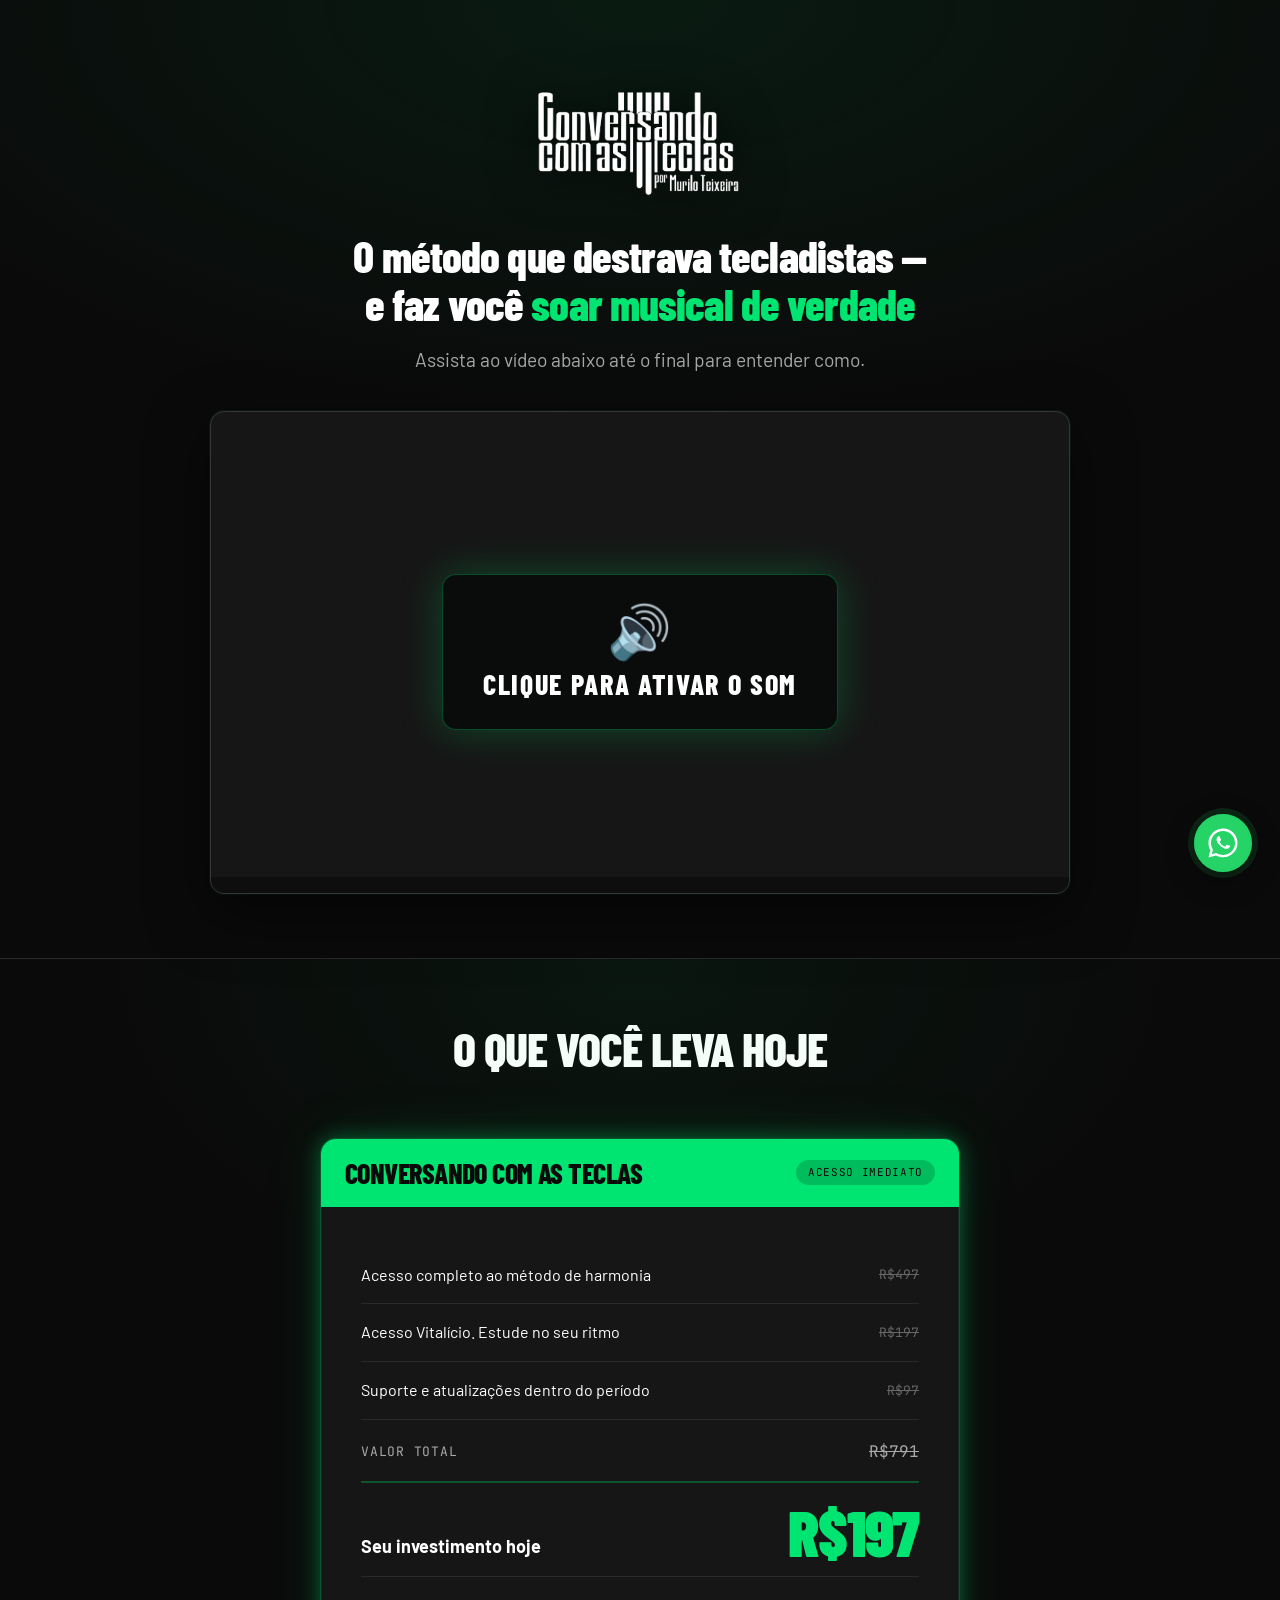
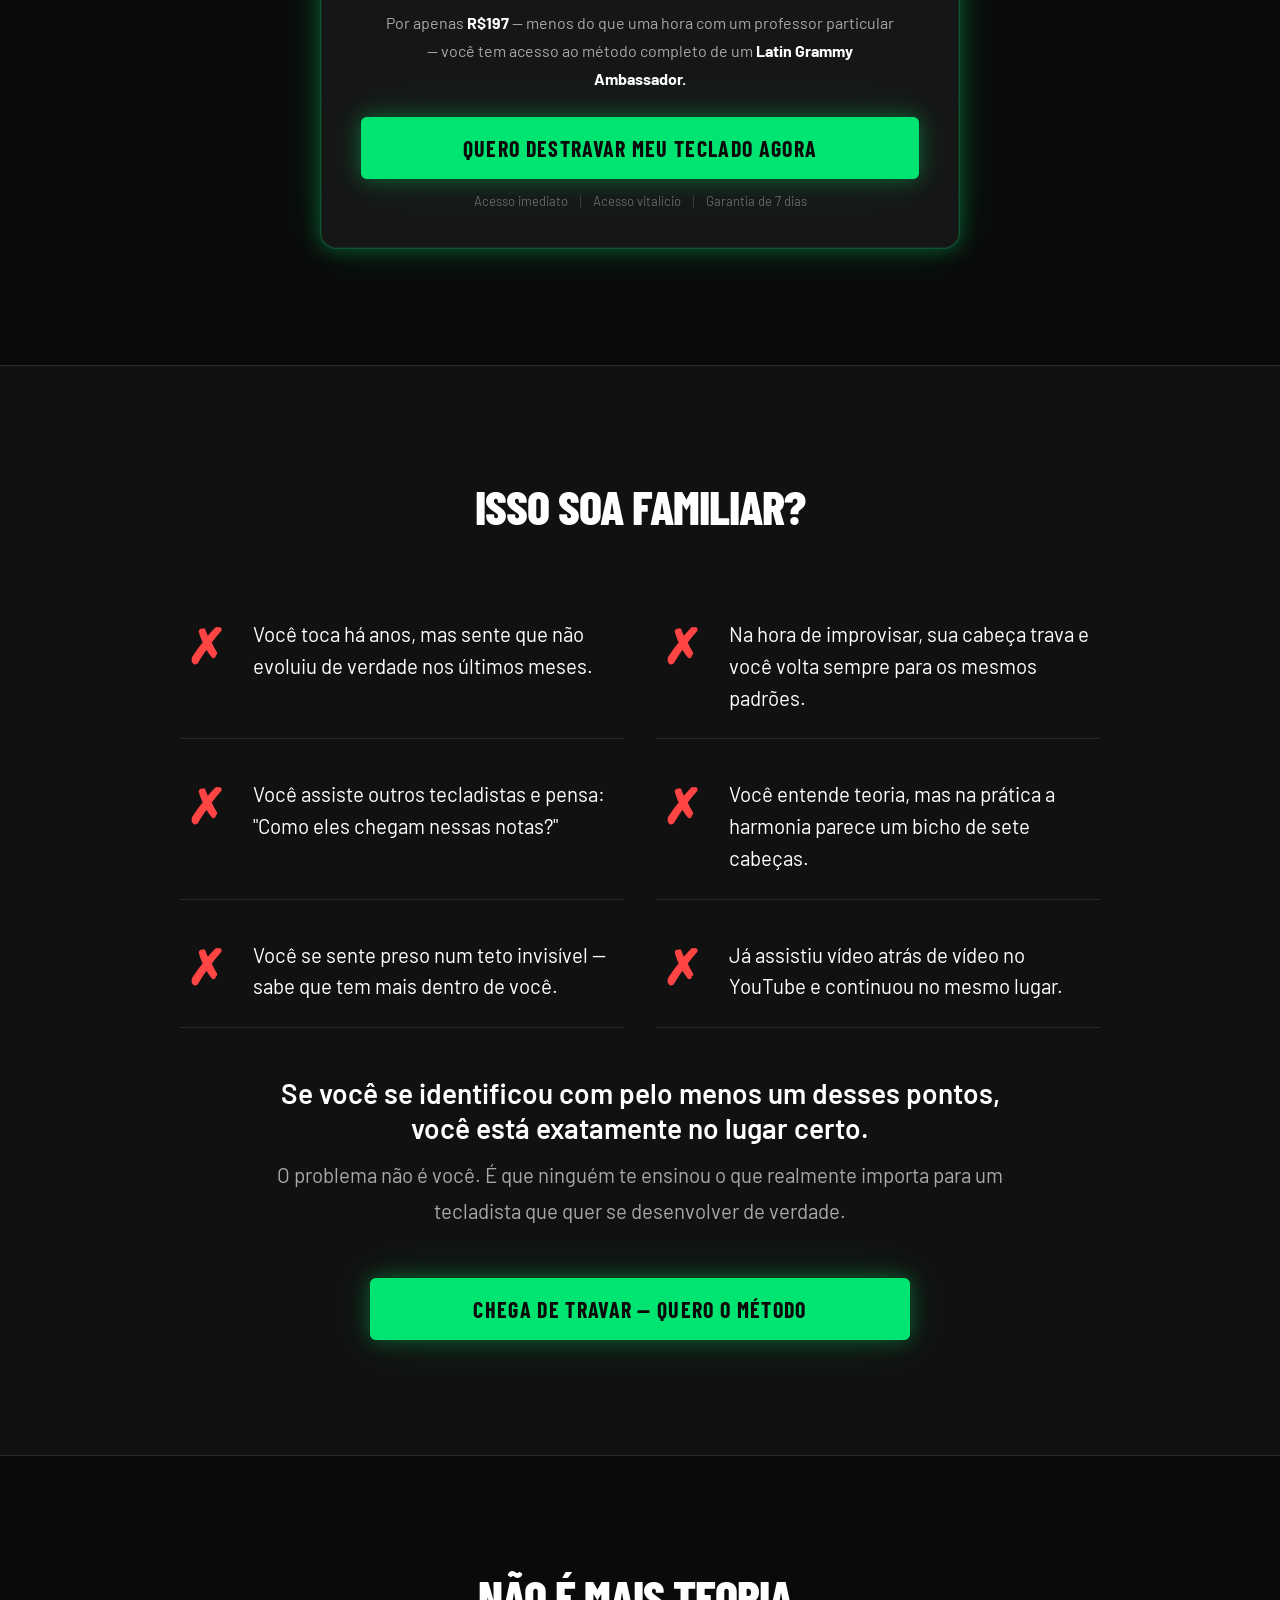
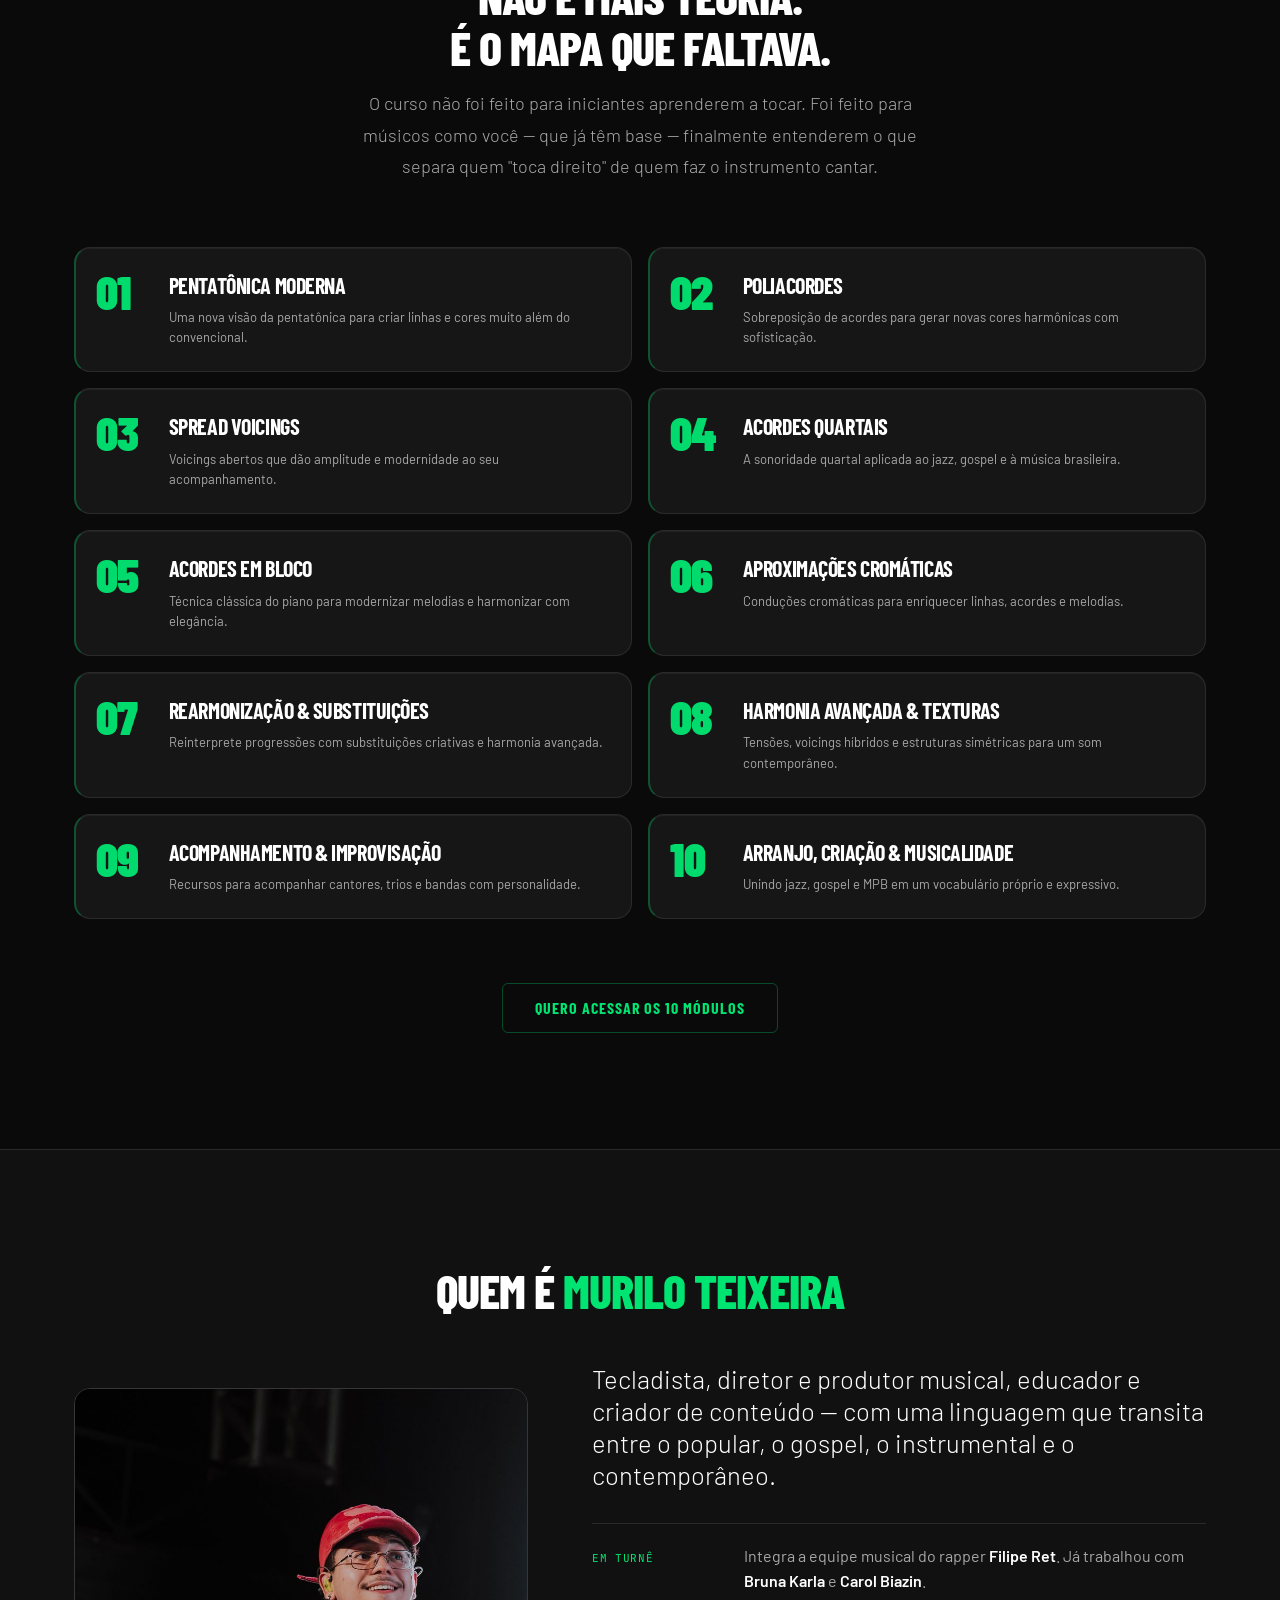
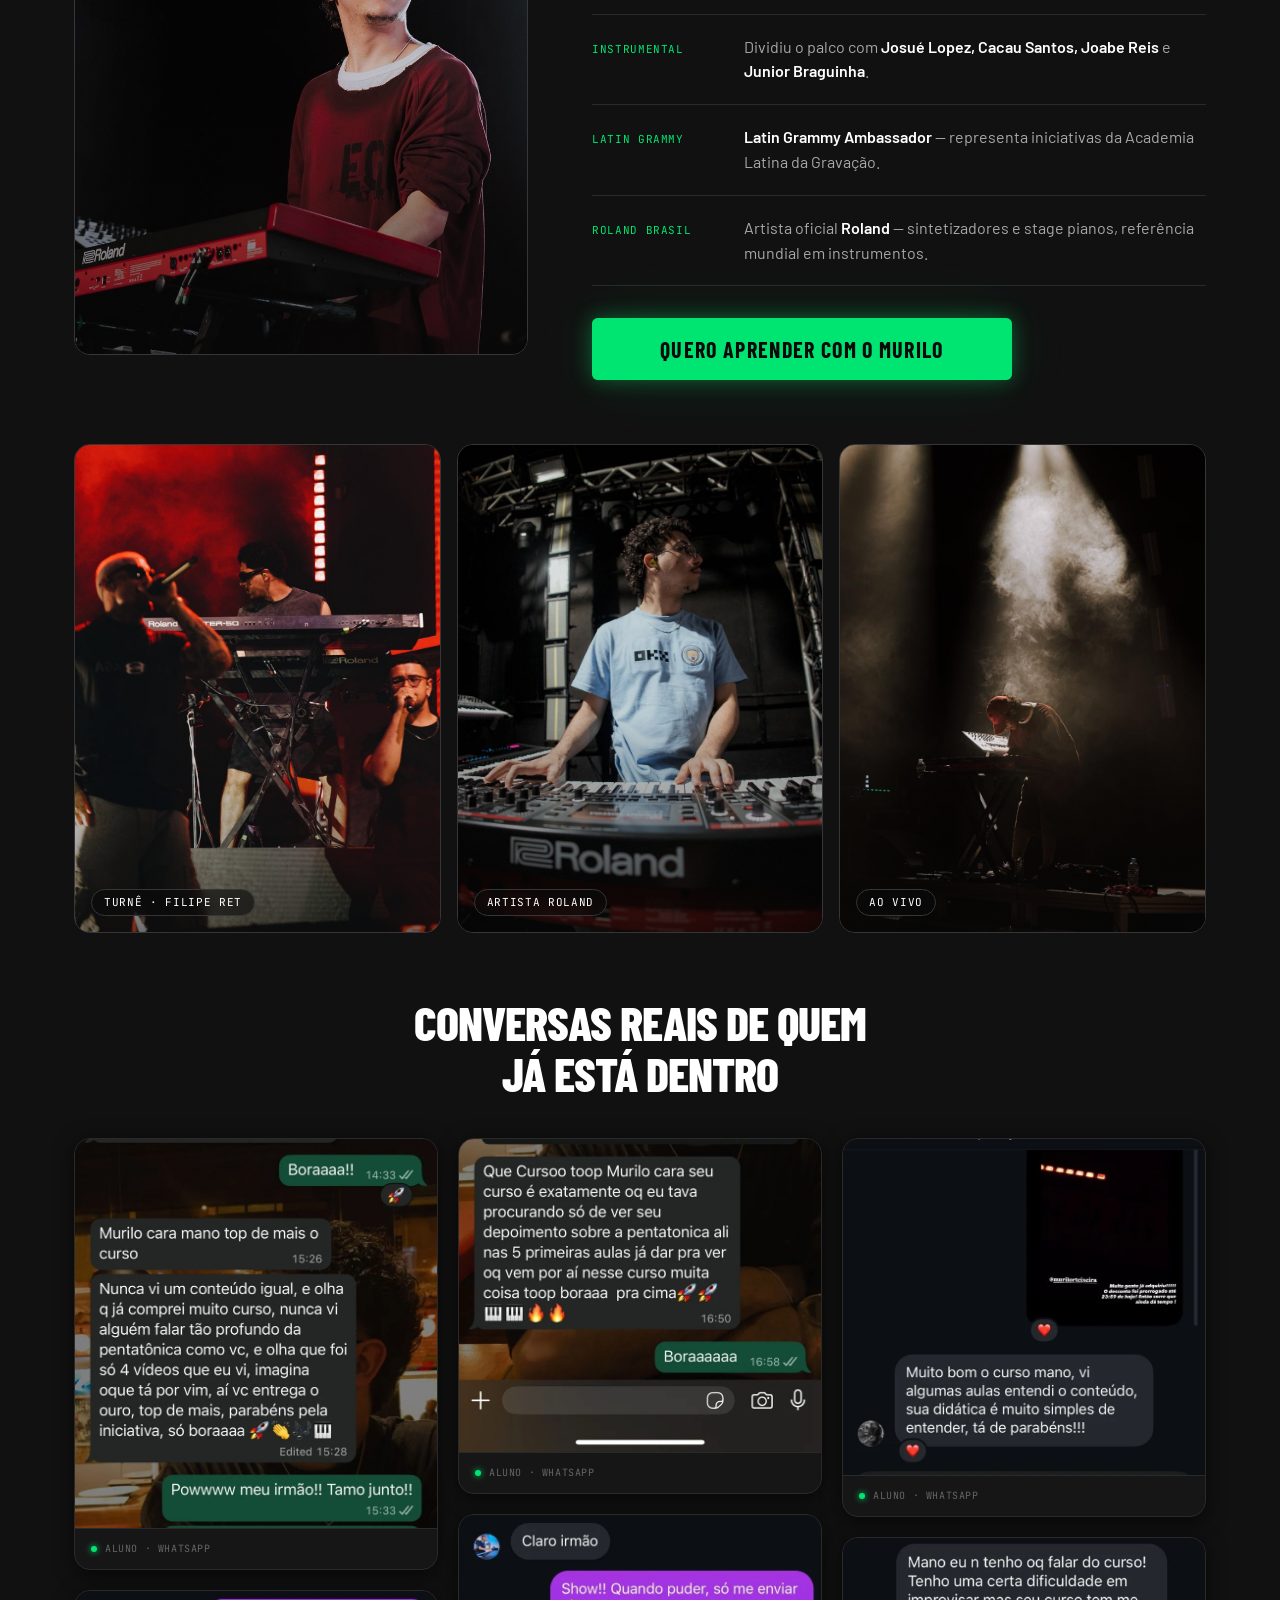
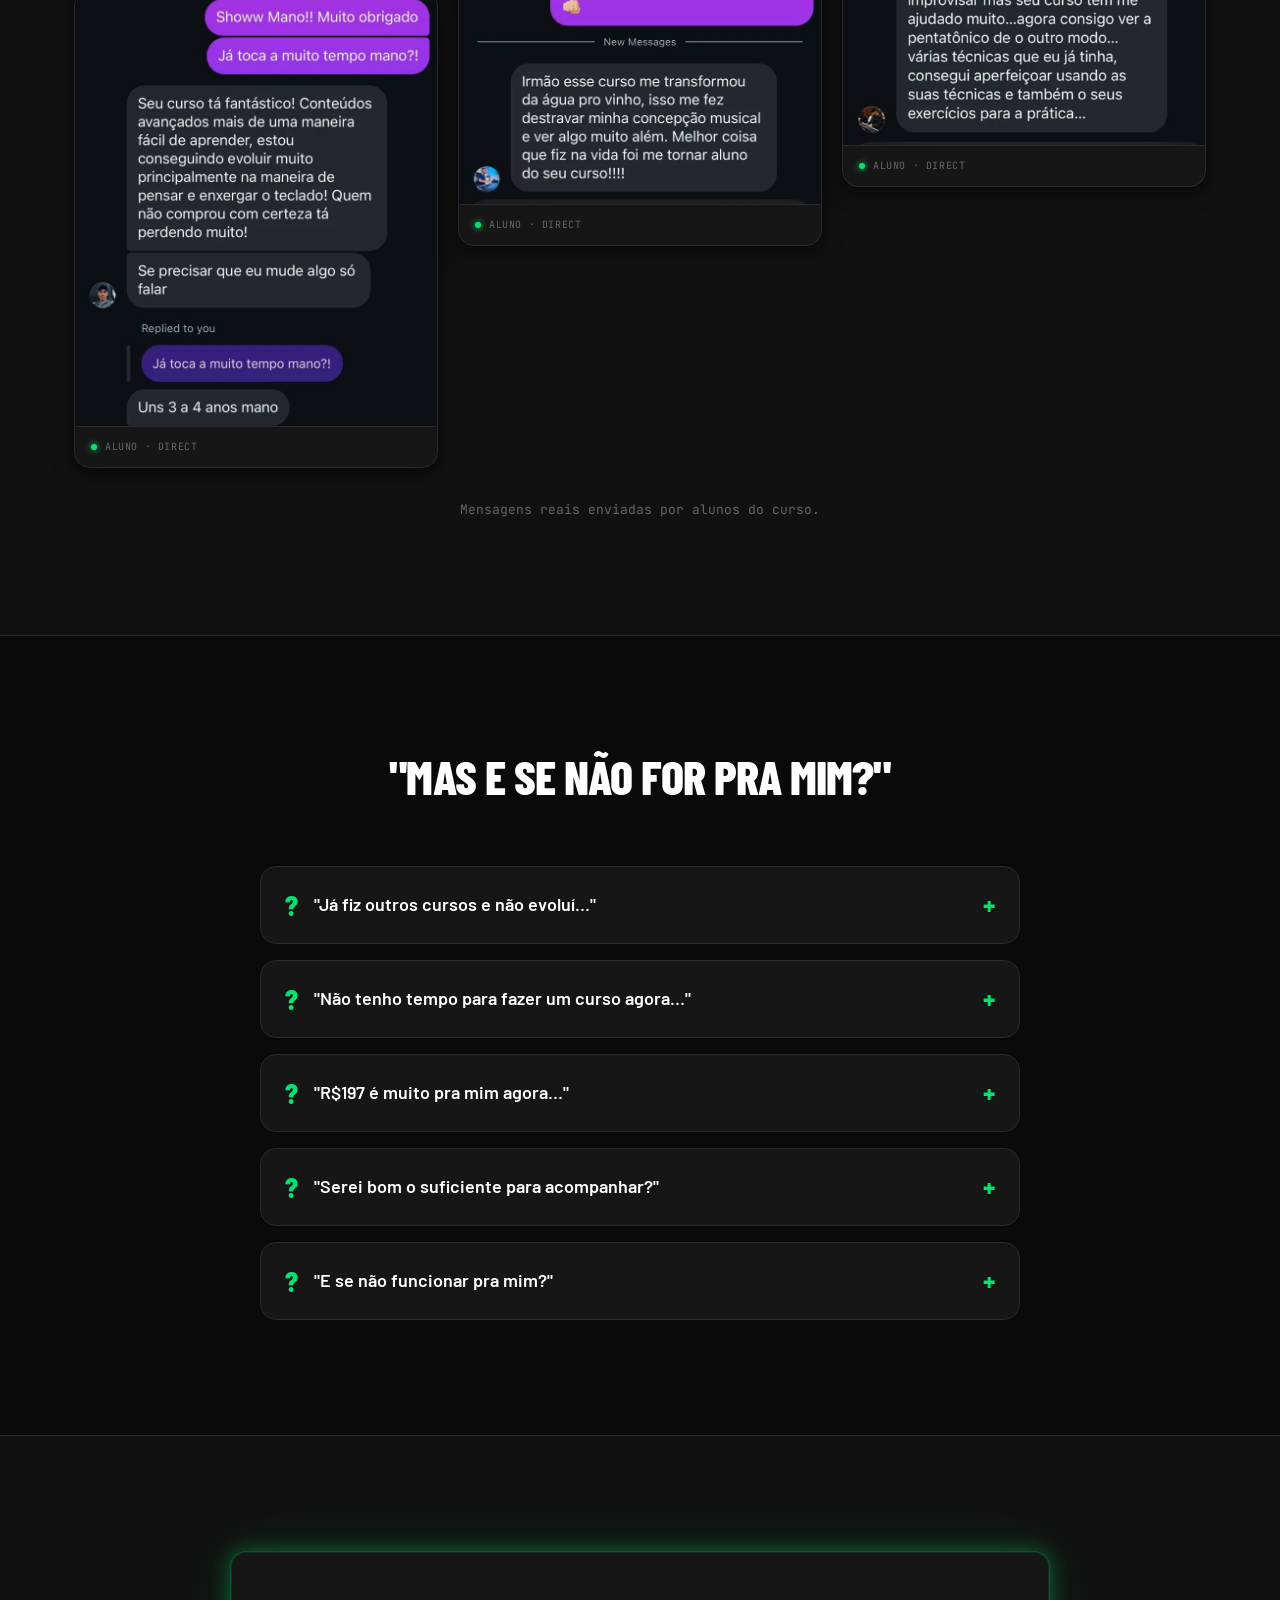
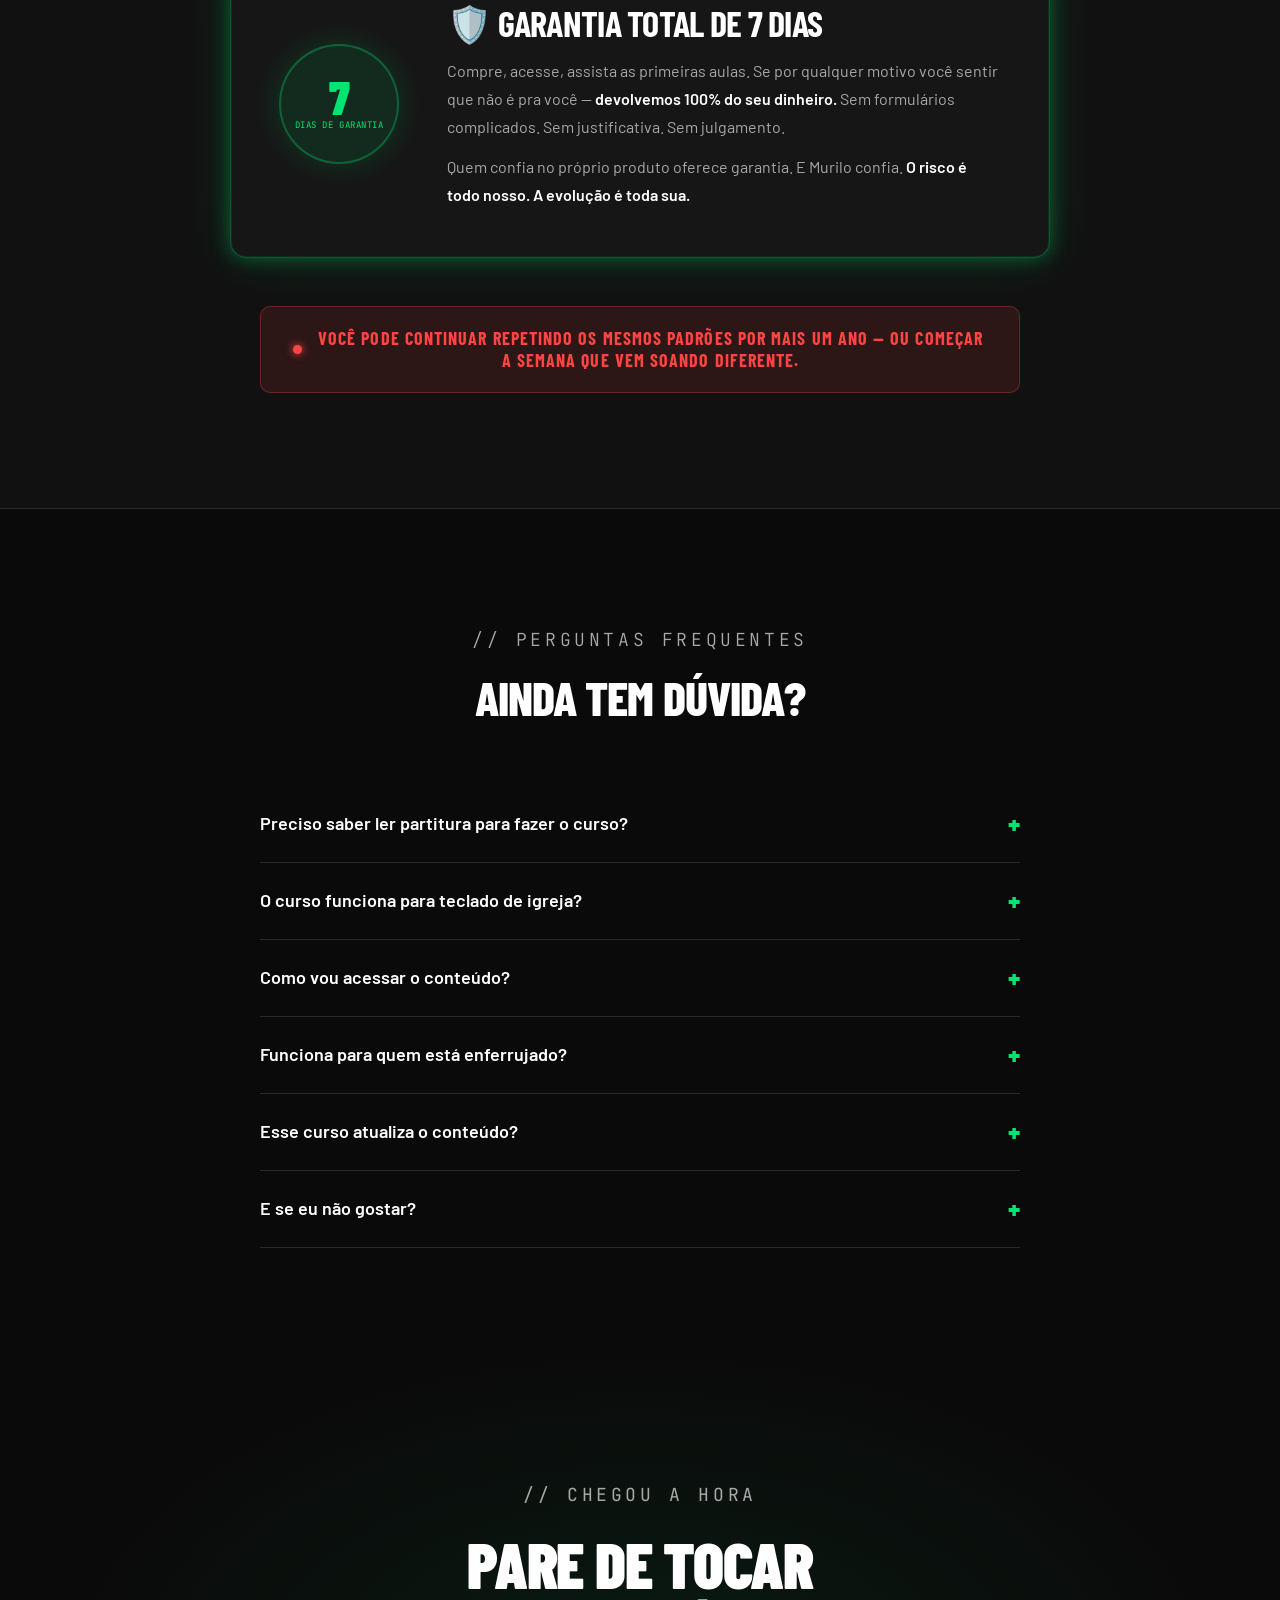
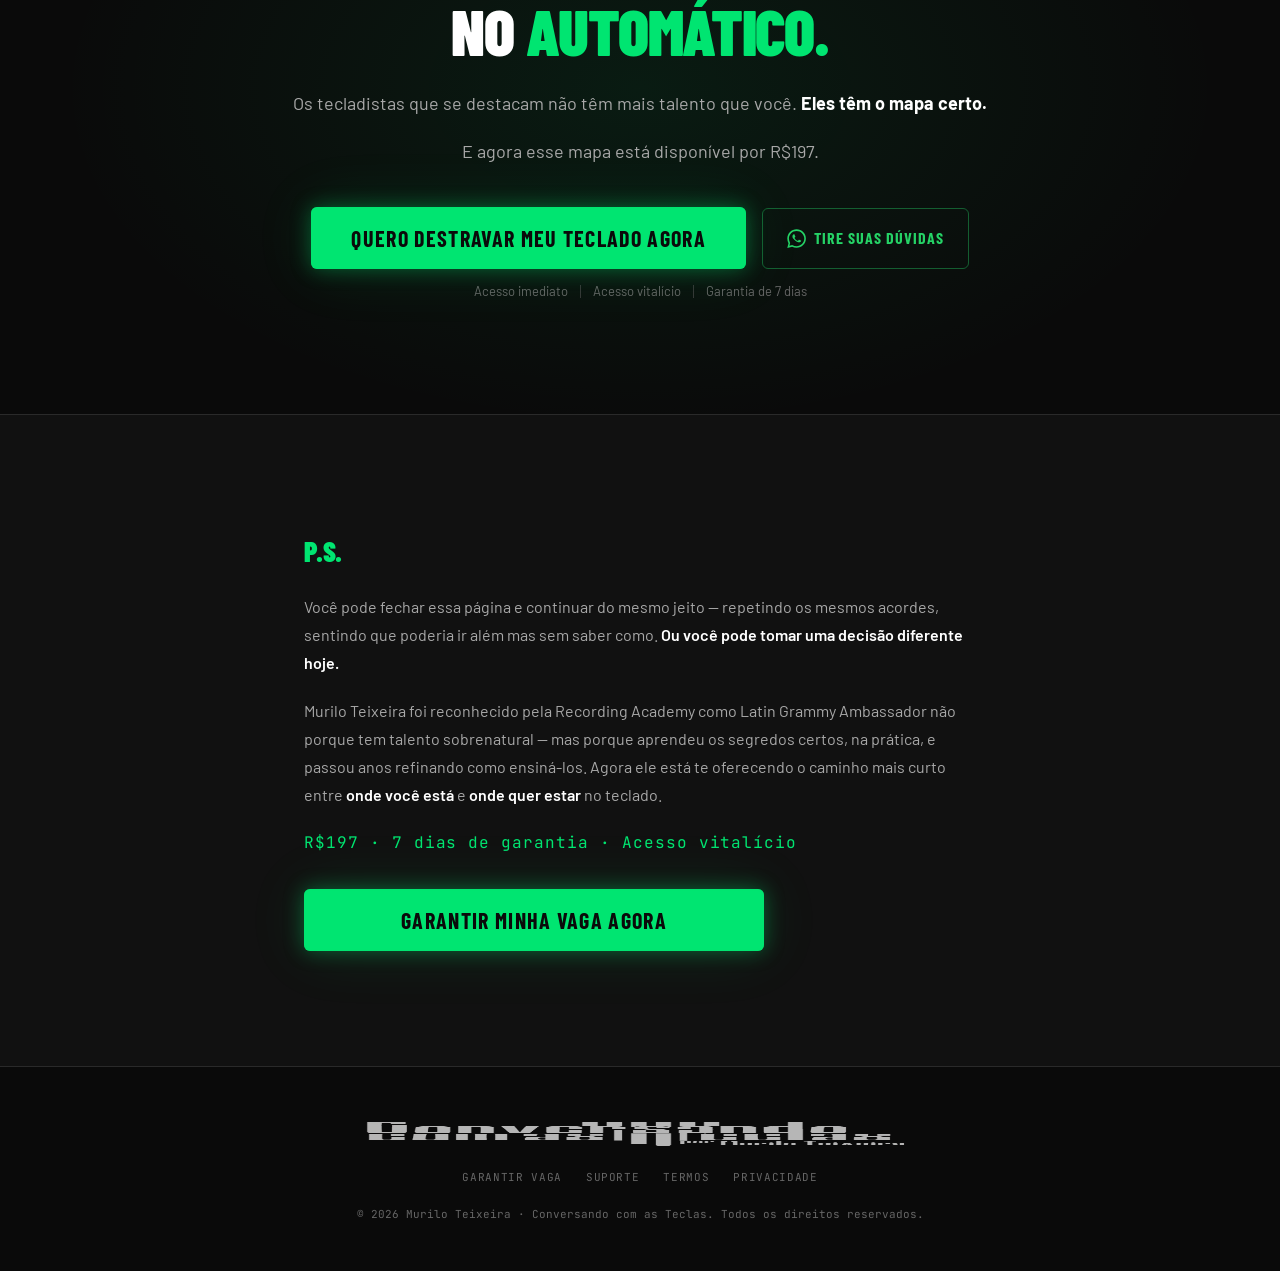
==== commit cb8d9abf: "VSL: popup de som pulando e barra de progresso com o dobro da altura Co-Authored-By: Claude Sonnet 5" ====
--- a/vsl.html
+++ b/vsl.html
@@ -120,9 +120,17 @@
     letter-spacing: var(--track-wide);
     text-transform: uppercase;
     text-align: center;
-    transition: transform .2s ease;
-  }
-  .vsl-shield:hover .vsl-unmute { transform: scale(1.04); }
+    animation: vslBounce 1.1s ease-in-out infinite;
+  }
+  @keyframes vslBounce {
+    0%, 100% { transform: translateY(0) scale(1); }
+    40%      { transform: translateY(-14px) scale(1.05); }
+    60%      { transform: translateY(0) scale(1); }
+    80%      { transform: translateY(-5px) scale(1.02); }
+  }
+  @media (prefers-reduced-motion: reduce) {
+    .vsl-unmute { animation: none; }
+  }
   .vsl-unmute .ico { font-size: clamp(2rem, 6vw, 3.25rem); line-height: 1; color: var(--green); }
   /* Ícone de play quando o vídeo está pausado */
   .vsl-paused {
@@ -153,7 +161,7 @@
   }
   .vsl-bar-track {
     width: 100%;
-    height: clamp(5px, 1vw, 8px);
+    height: clamp(10px, 2vw, 16px);
     background: rgba(8,10,9,0.55);
     overflow: hidden;
   }
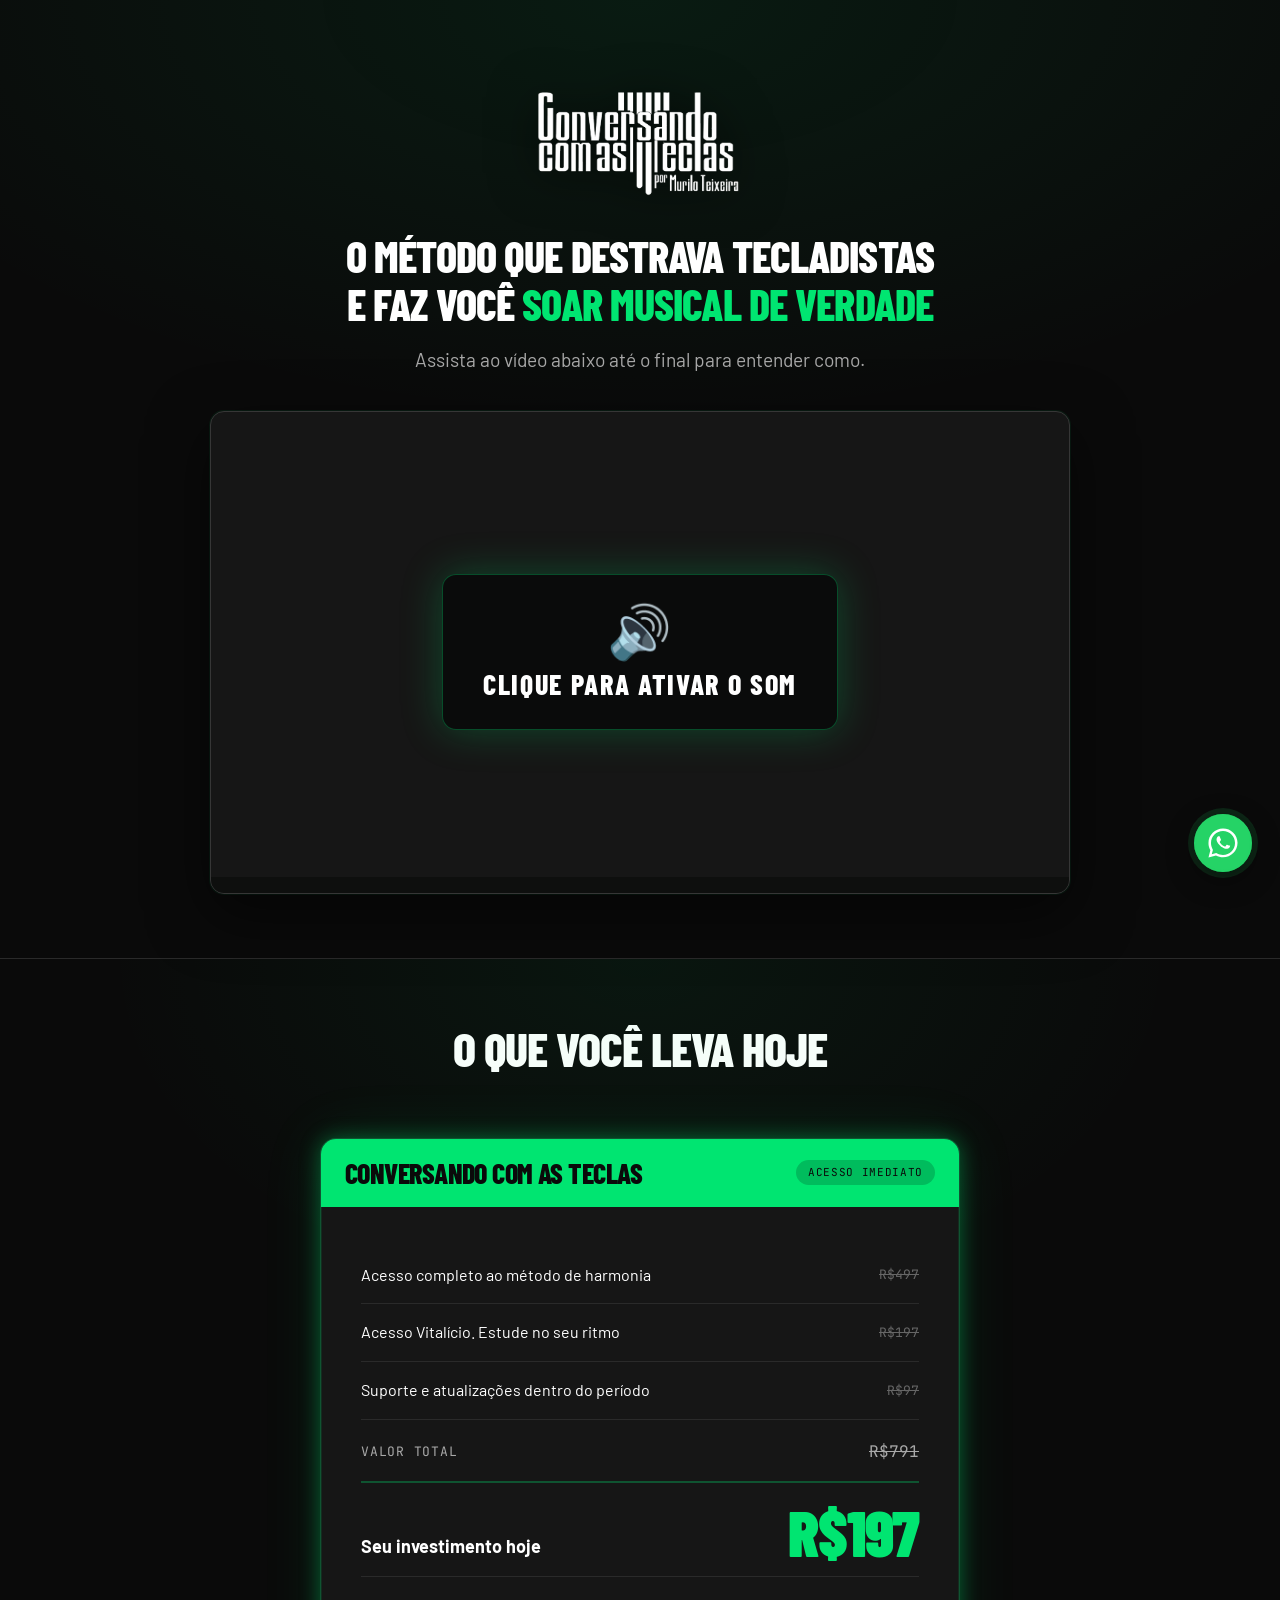
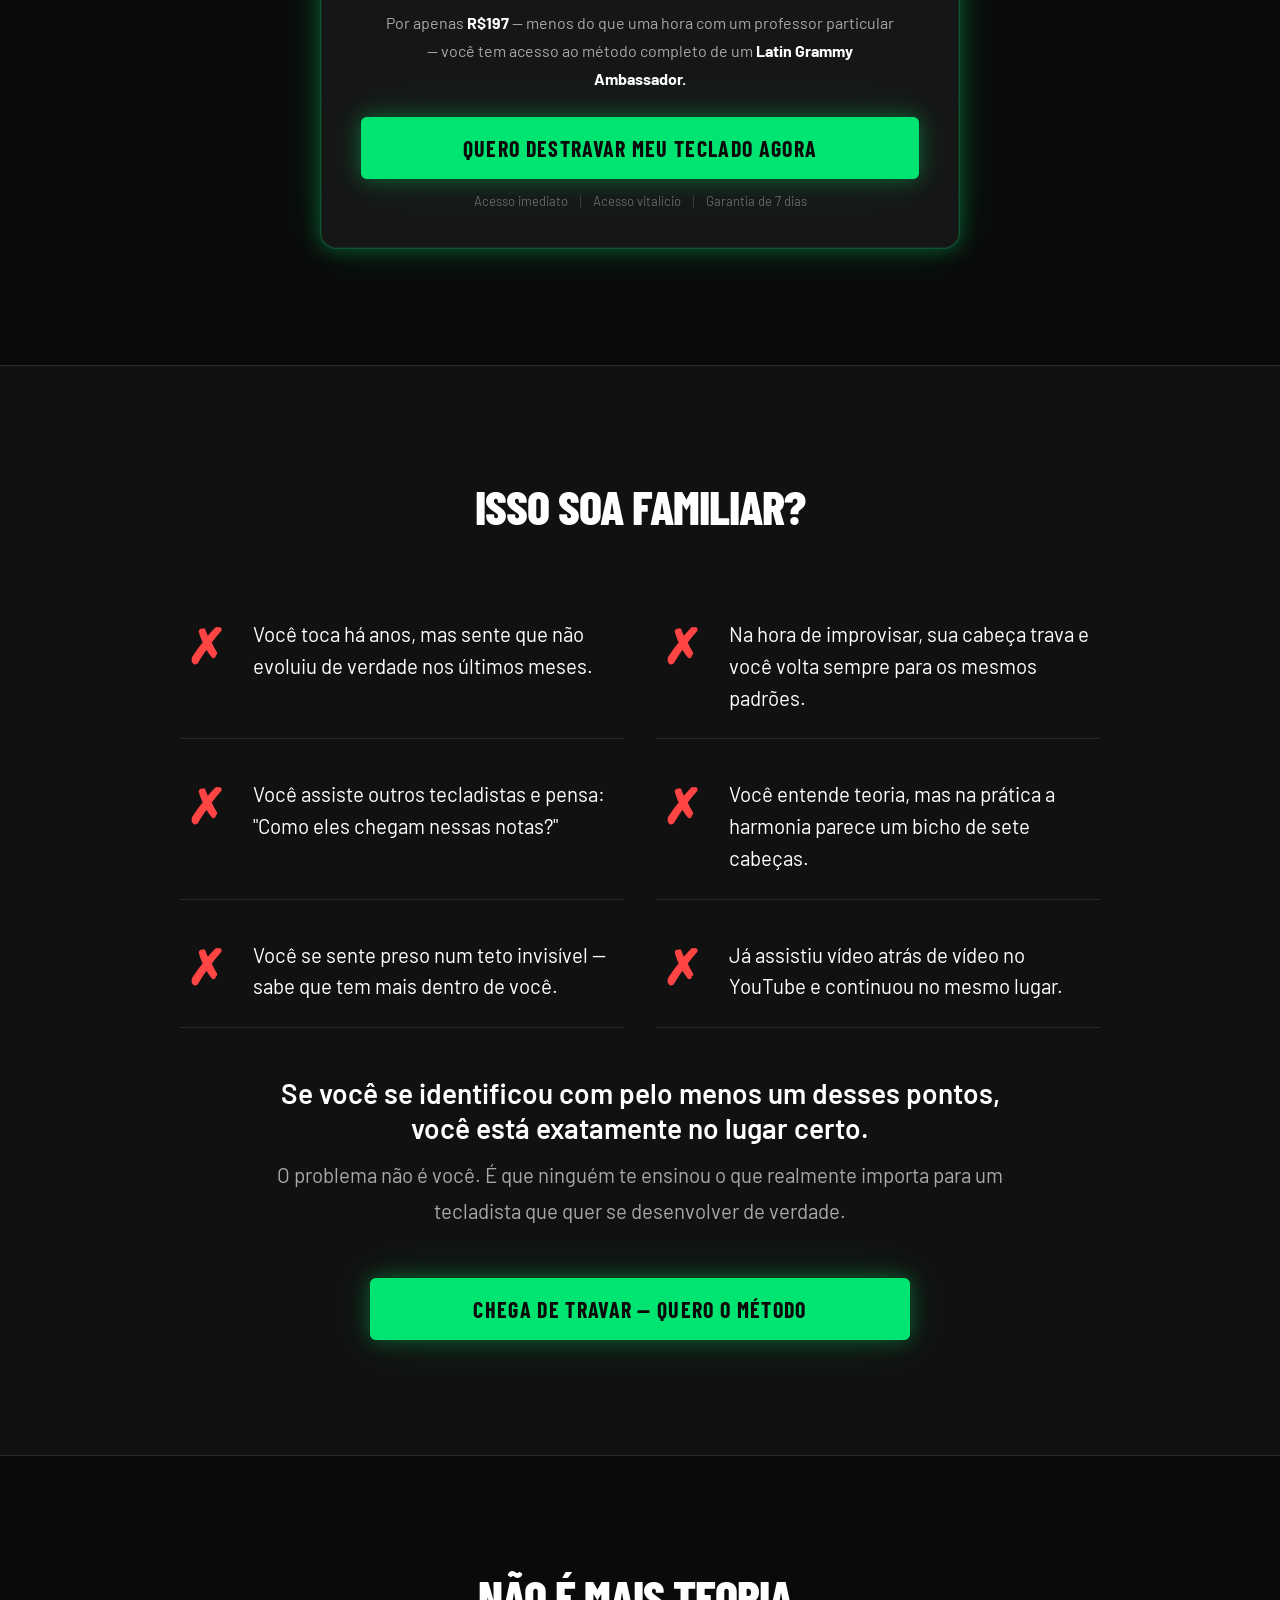
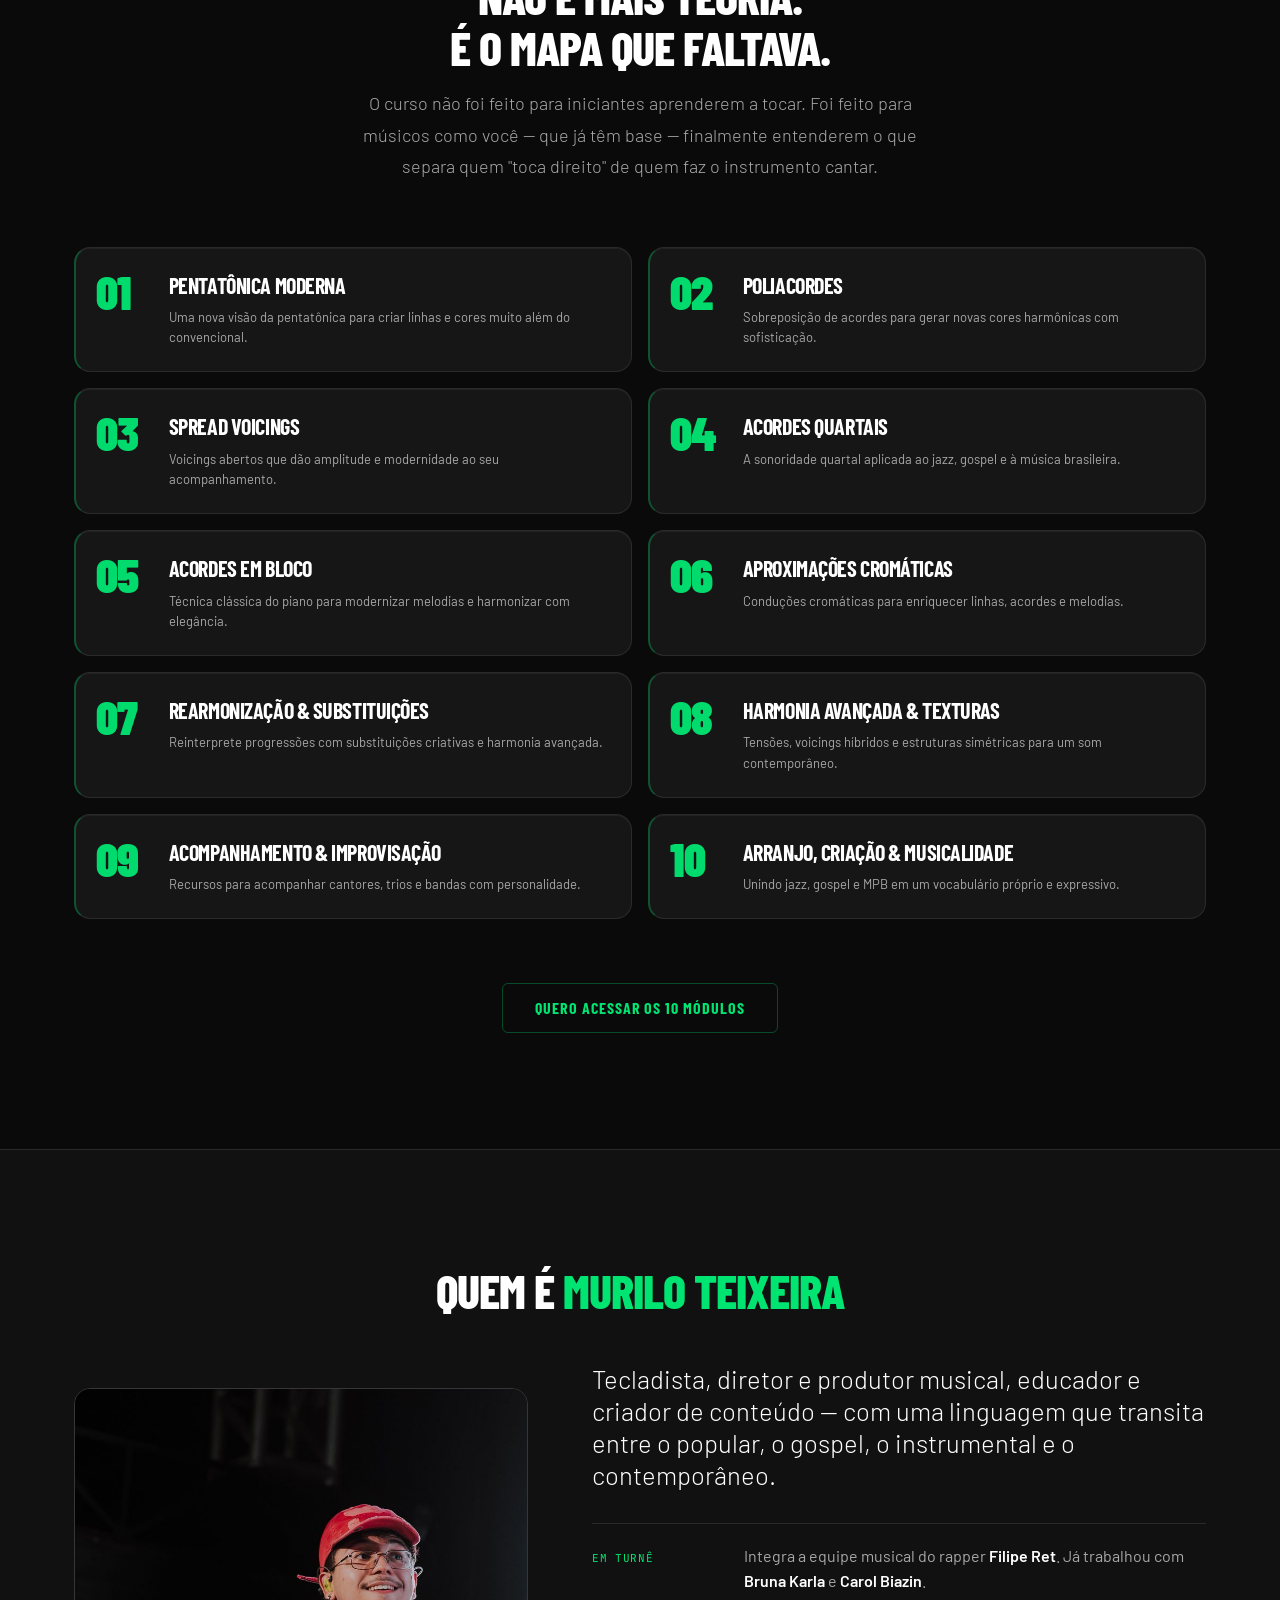
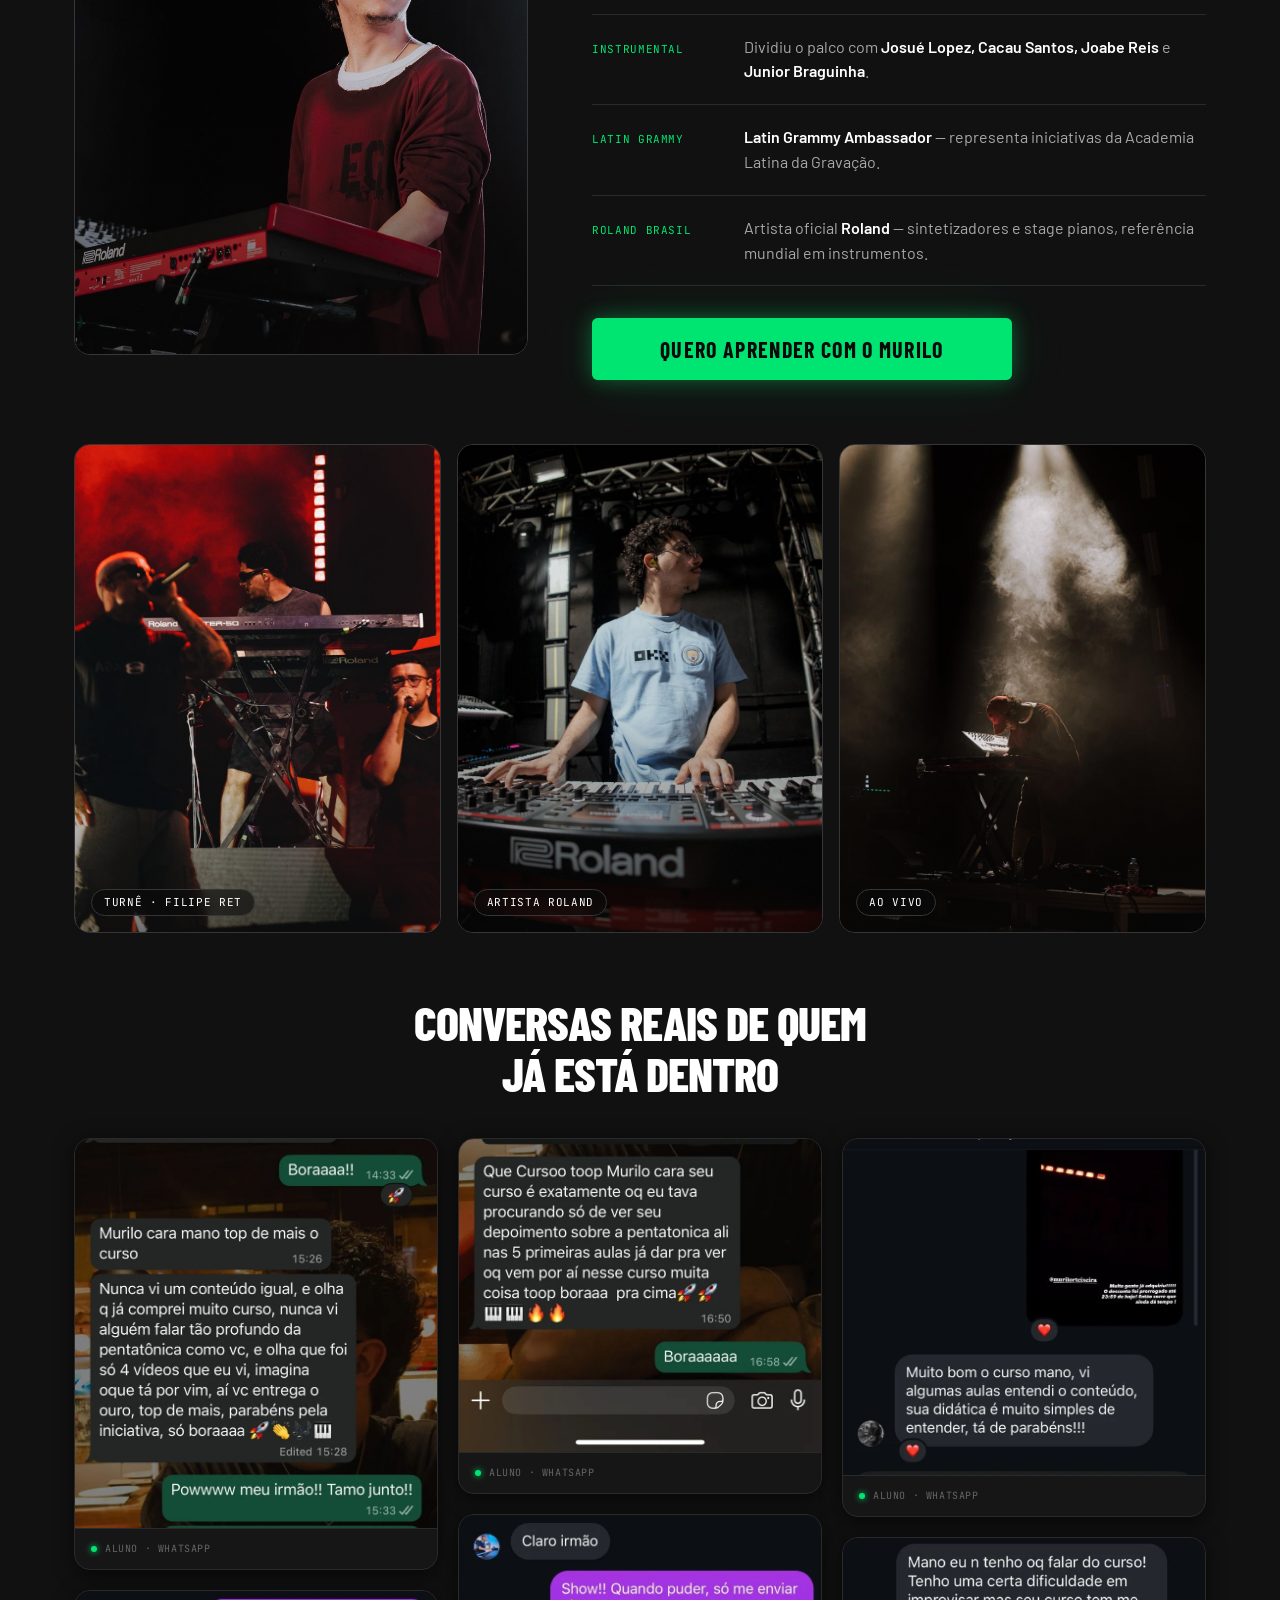
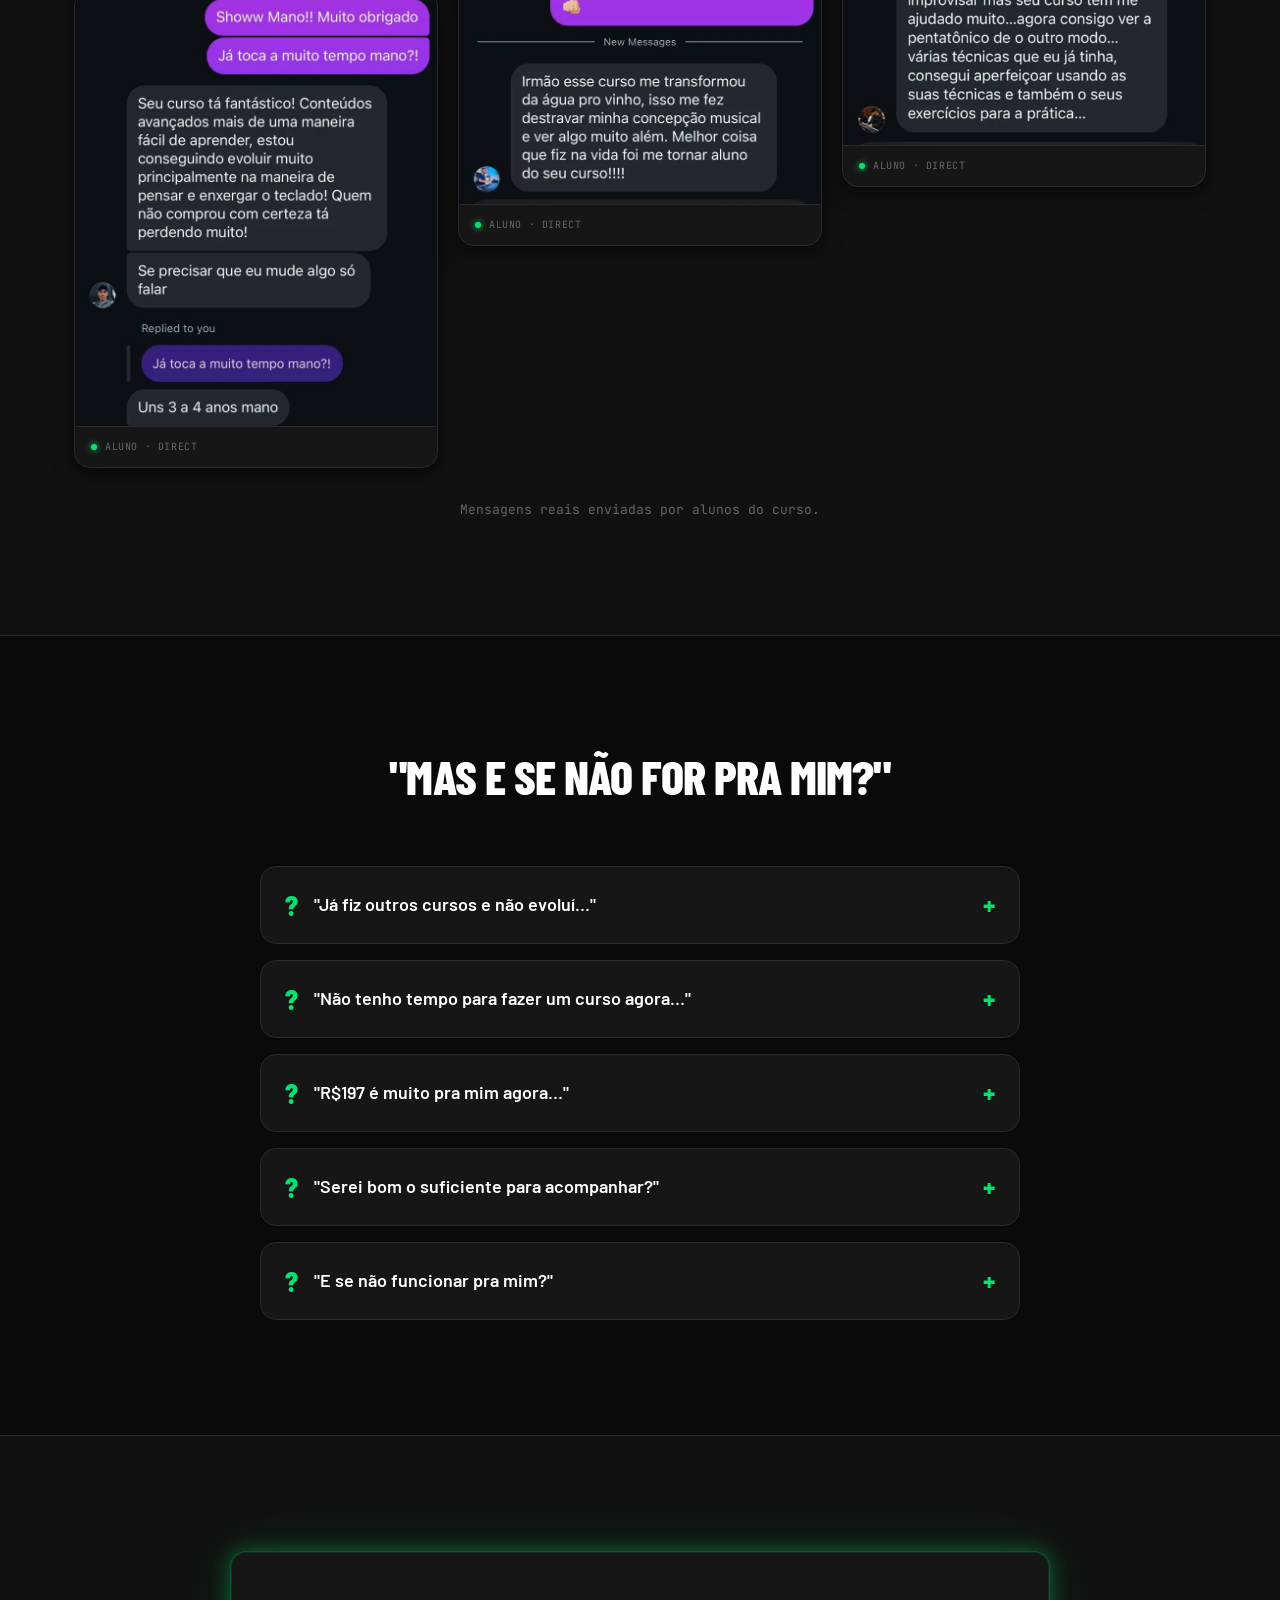
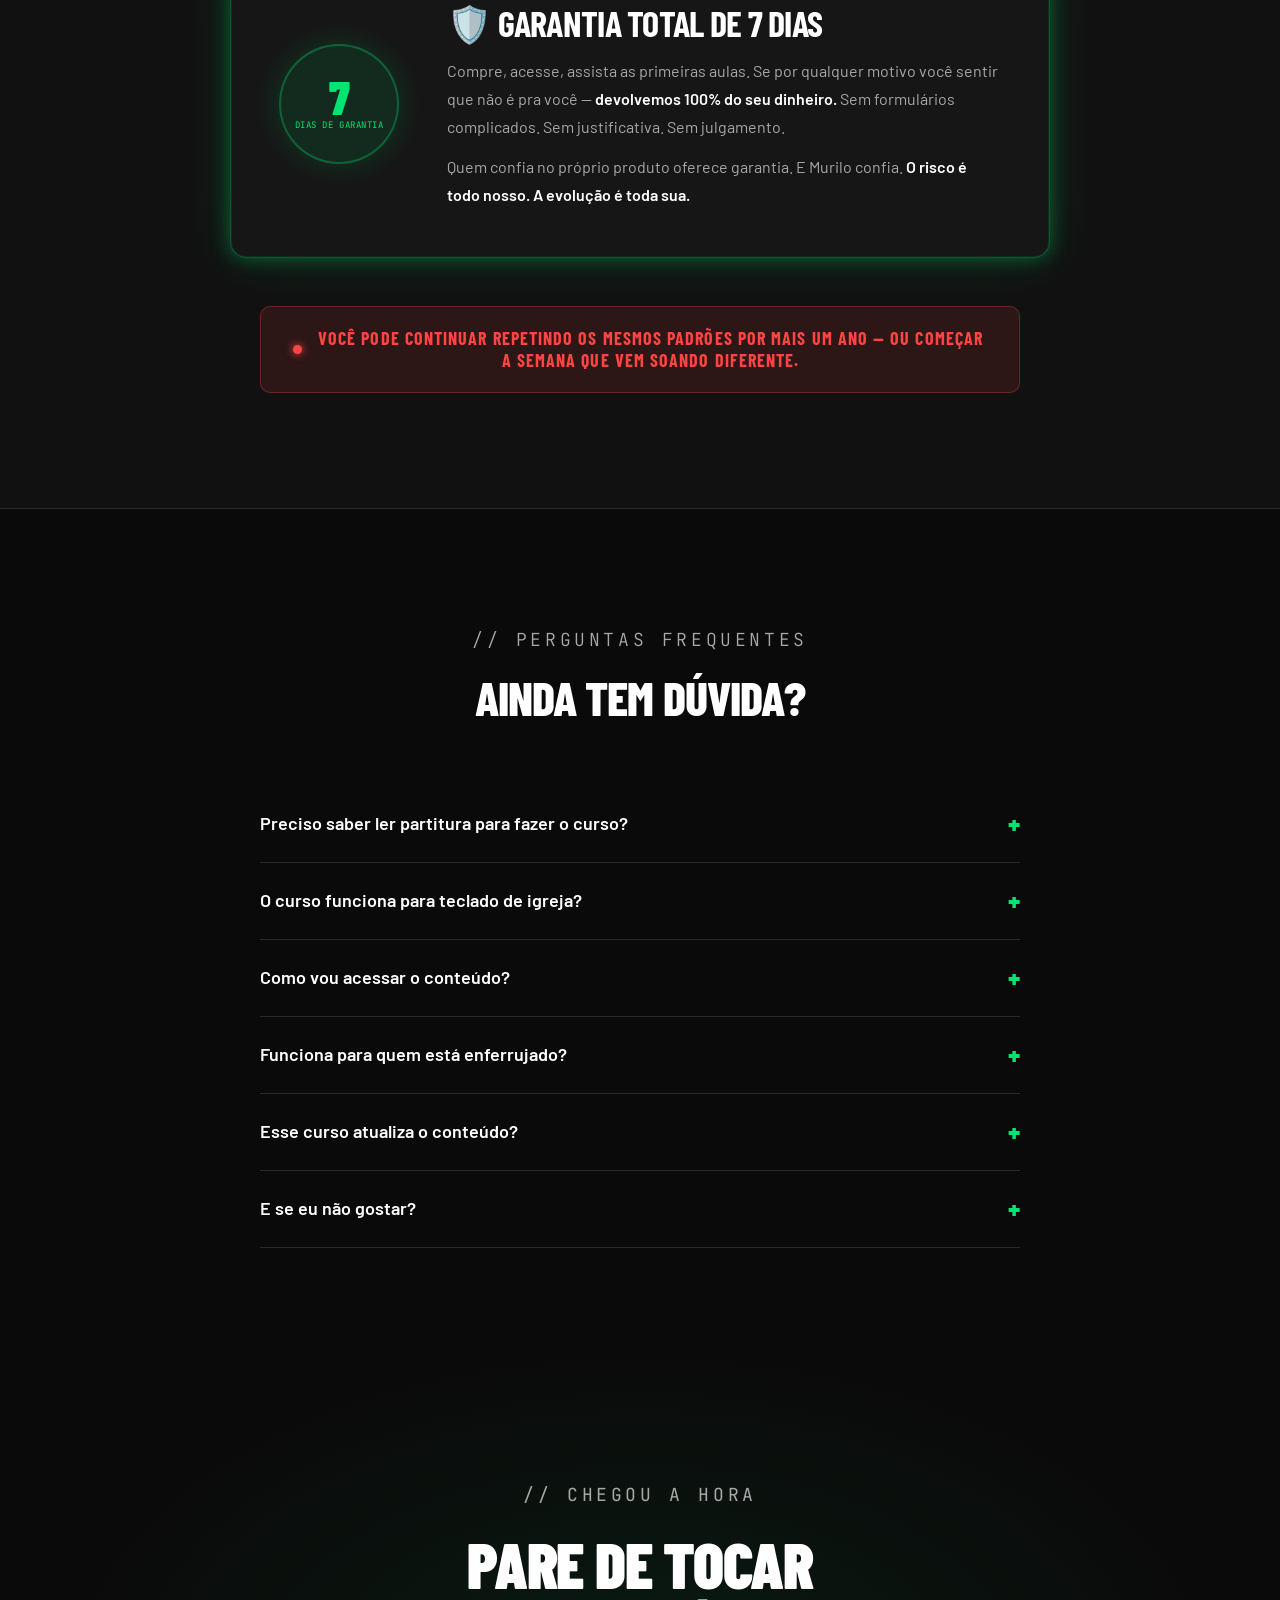
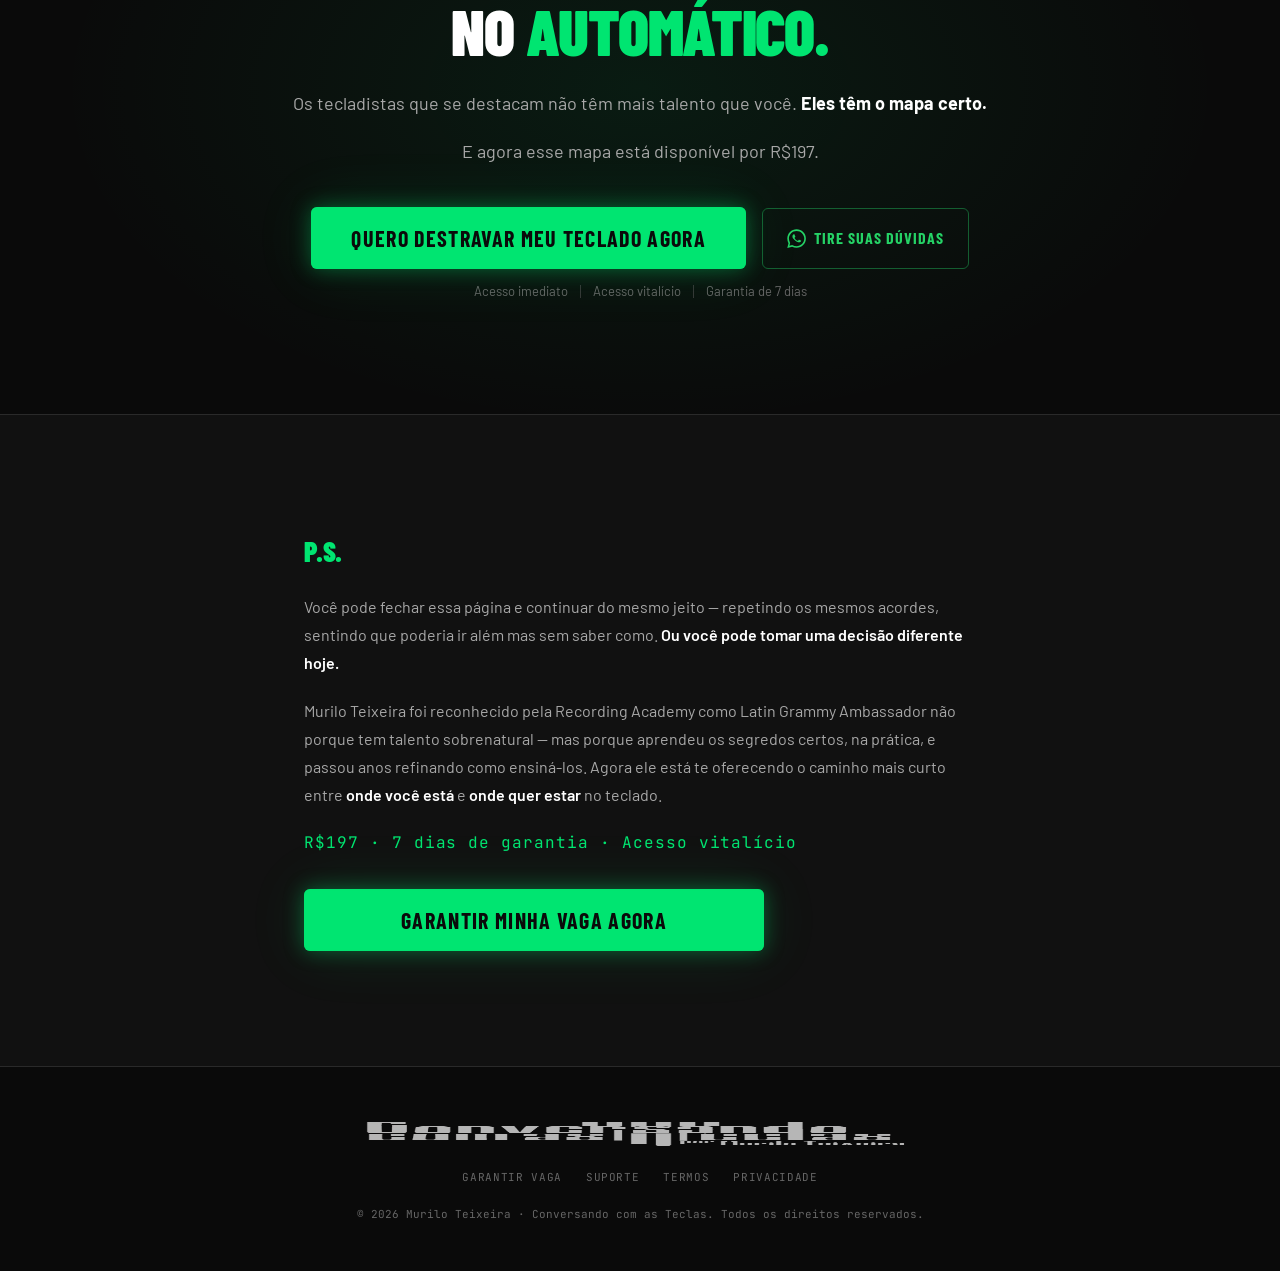
==== commit c99135db: "VSL: titulo em maiusculas sem travessao e ajustes para celular Co-Authored-By: Claude Sonnet 5.5 <no" ====
--- a/vsl.html
+++ b/vsl.html
@@ -59,6 +59,7 @@
     margin: 0 auto var(--s4);
   }
   .vsl-headline .green { color: var(--green); }
+  .vsl-headline { text-transform: uppercase; }
   .vsl-sub {
     font-family: var(--font-body);
     font-size: clamp(1rem, 2vw, 1.2rem);
@@ -131,6 +132,25 @@
   @media (prefers-reduced-motion: reduce) {
     .vsl-unmute { animation: none; }
   }
+
+  /* ── Celular ── */
+  @media (max-width: 760px) {
+    .vsl-hero { padding: var(--s5) var(--s4) var(--s8); }
+    .vsl-logo { width: clamp(130px, 38vw, 170px); margin-bottom: var(--s4); }
+    .vsl-headline { font-size: clamp(1.35rem, 6.4vw, 1.9rem); margin-bottom: var(--s3); }
+    .vsl-sub { font-size: 0.95rem; margin-bottom: var(--s4); }
+    /* vídeo de ponta a ponta, sem moldura */
+    .vsl-video-wrap {
+      width: auto;
+      max-width: none;
+      margin-inline: calc(-1 * var(--s4));
+      border-radius: 0;
+      border-left: 0;
+      border-right: 0;
+    }
+    .vsl-unmute { padding: var(--s3) var(--s4); gap: var(--s2); max-width: 82%; }
+    .vsl-unmute .ico { font-size: 2rem; }
+  }
   .vsl-unmute .ico { font-size: clamp(2rem, 6vw, 3.25rem); line-height: 1; color: var(--green); }
   /* Ícone de play quando o vídeo está pausado */
   .vsl-paused {
@@ -180,8 +200,8 @@
   <img src="assets/logo.webp" alt="Conversando com as Teclas — por Murilo Teixeira" class="vsl-logo" width="645" height="387" fetchpriority="high">
 
   <h1 class="vsl-headline">
-    O método que destrava tecladistas —<br>
-    e faz você <span class="green">soar musical de verdade</span>
+    O MÉTODO QUE DESTRAVA TECLADISTAS<br>
+    E FAZ VOCÊ <span class="green">SOAR MUSICAL DE VERDADE</span>
   </h1>
   <p class="vsl-sub">Assista ao vídeo abaixo até o final para entender como.</p>
 
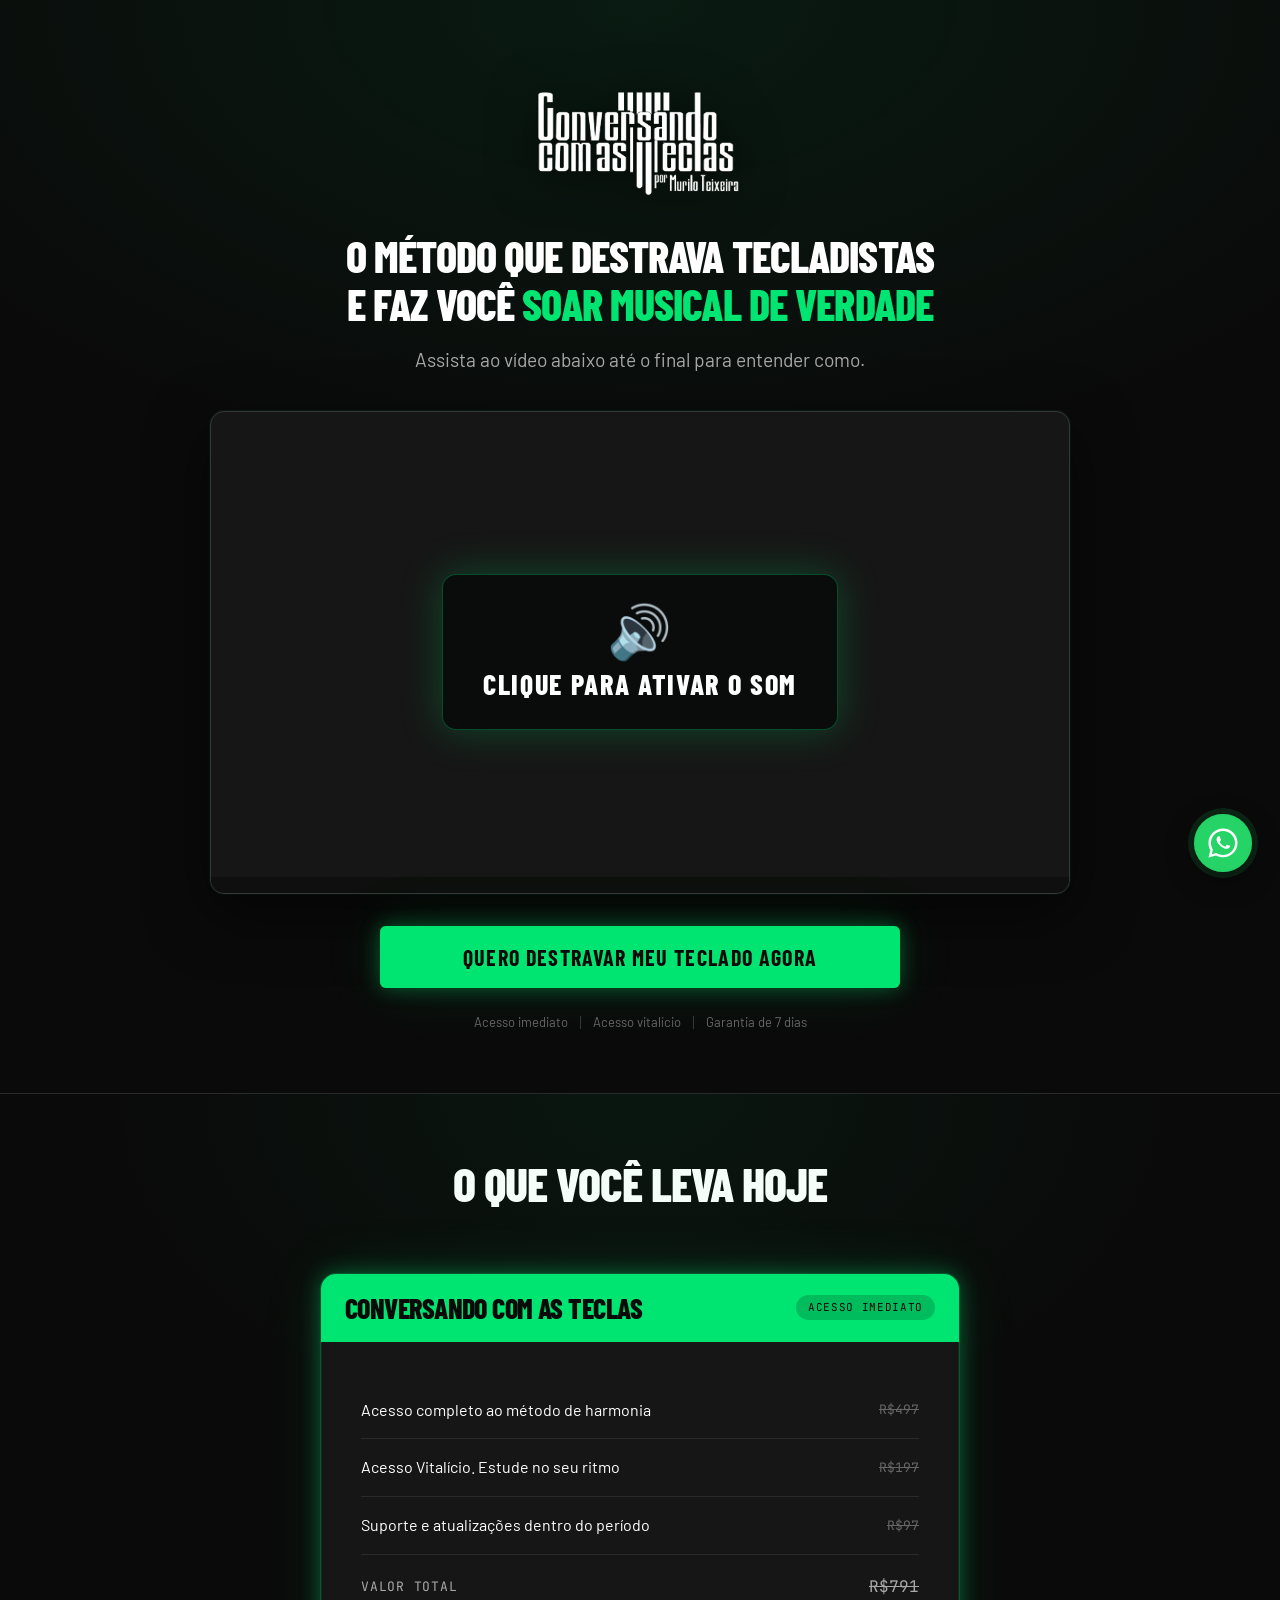
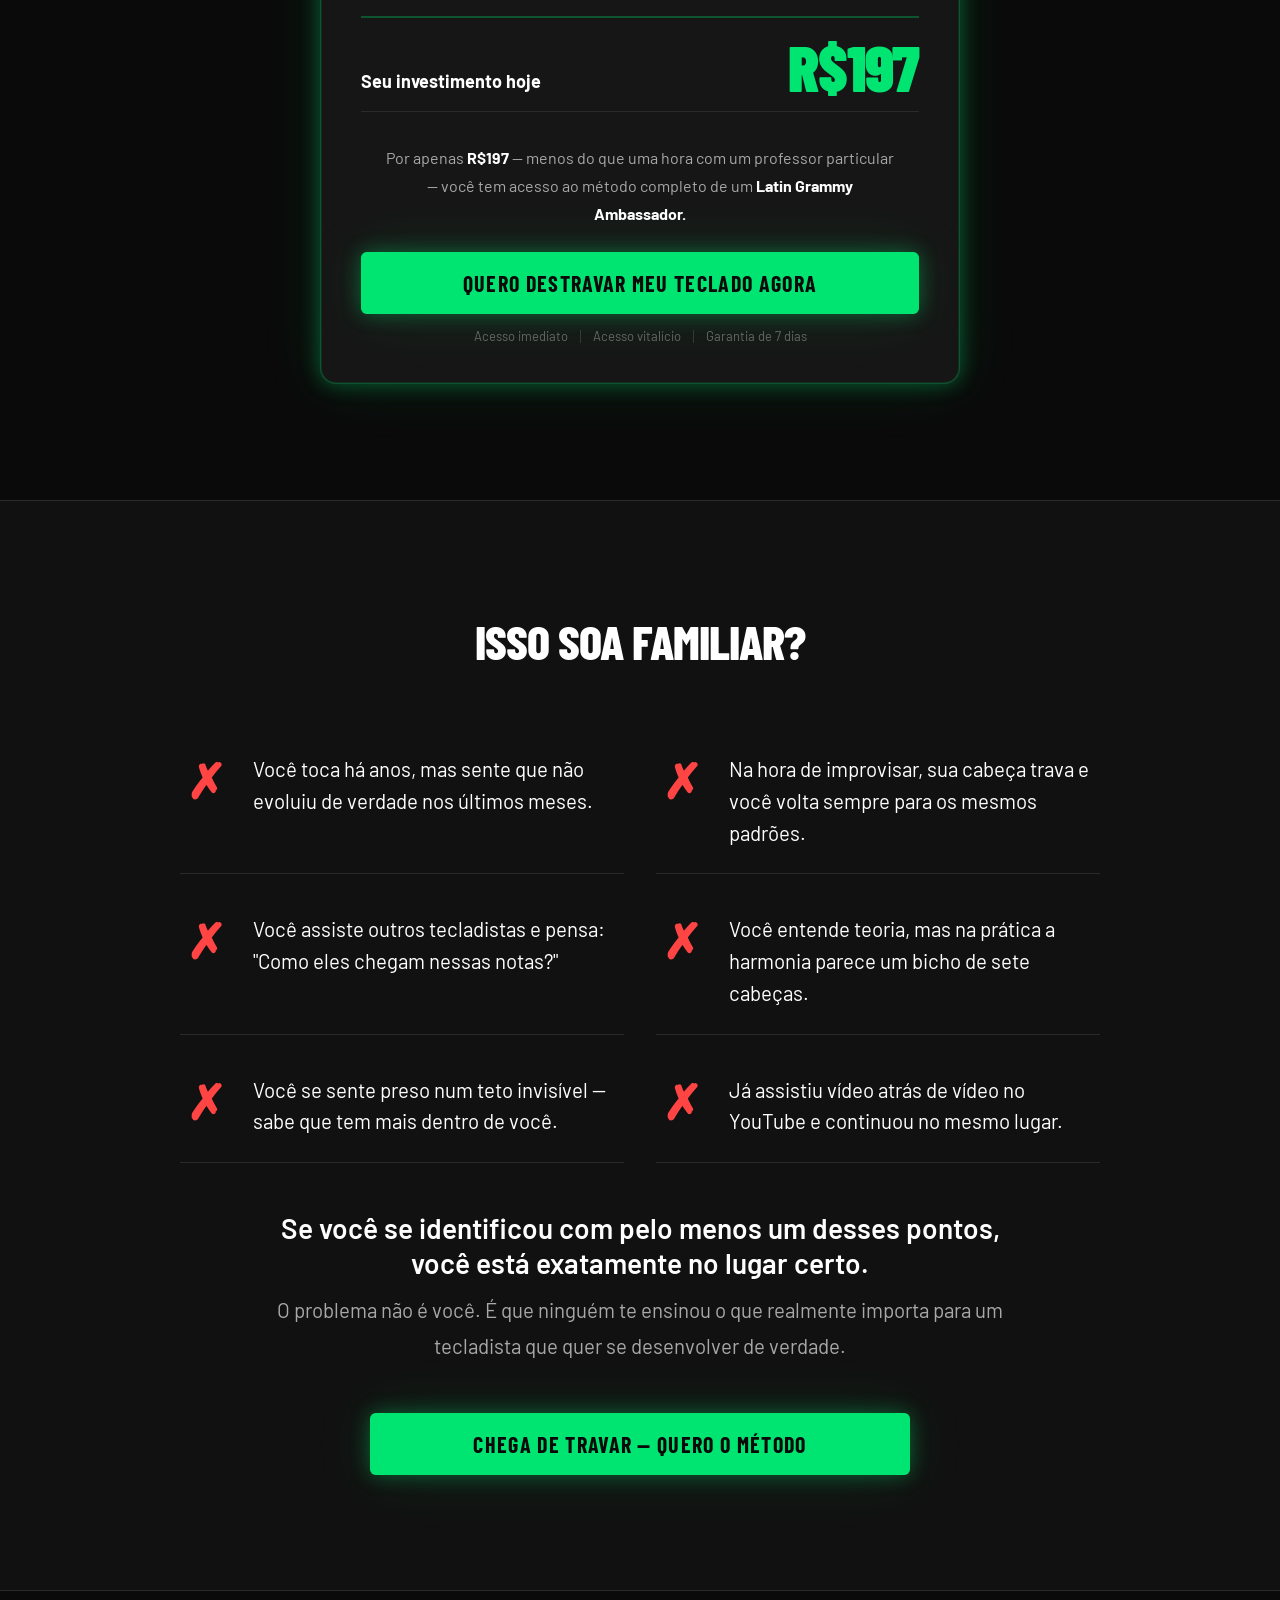
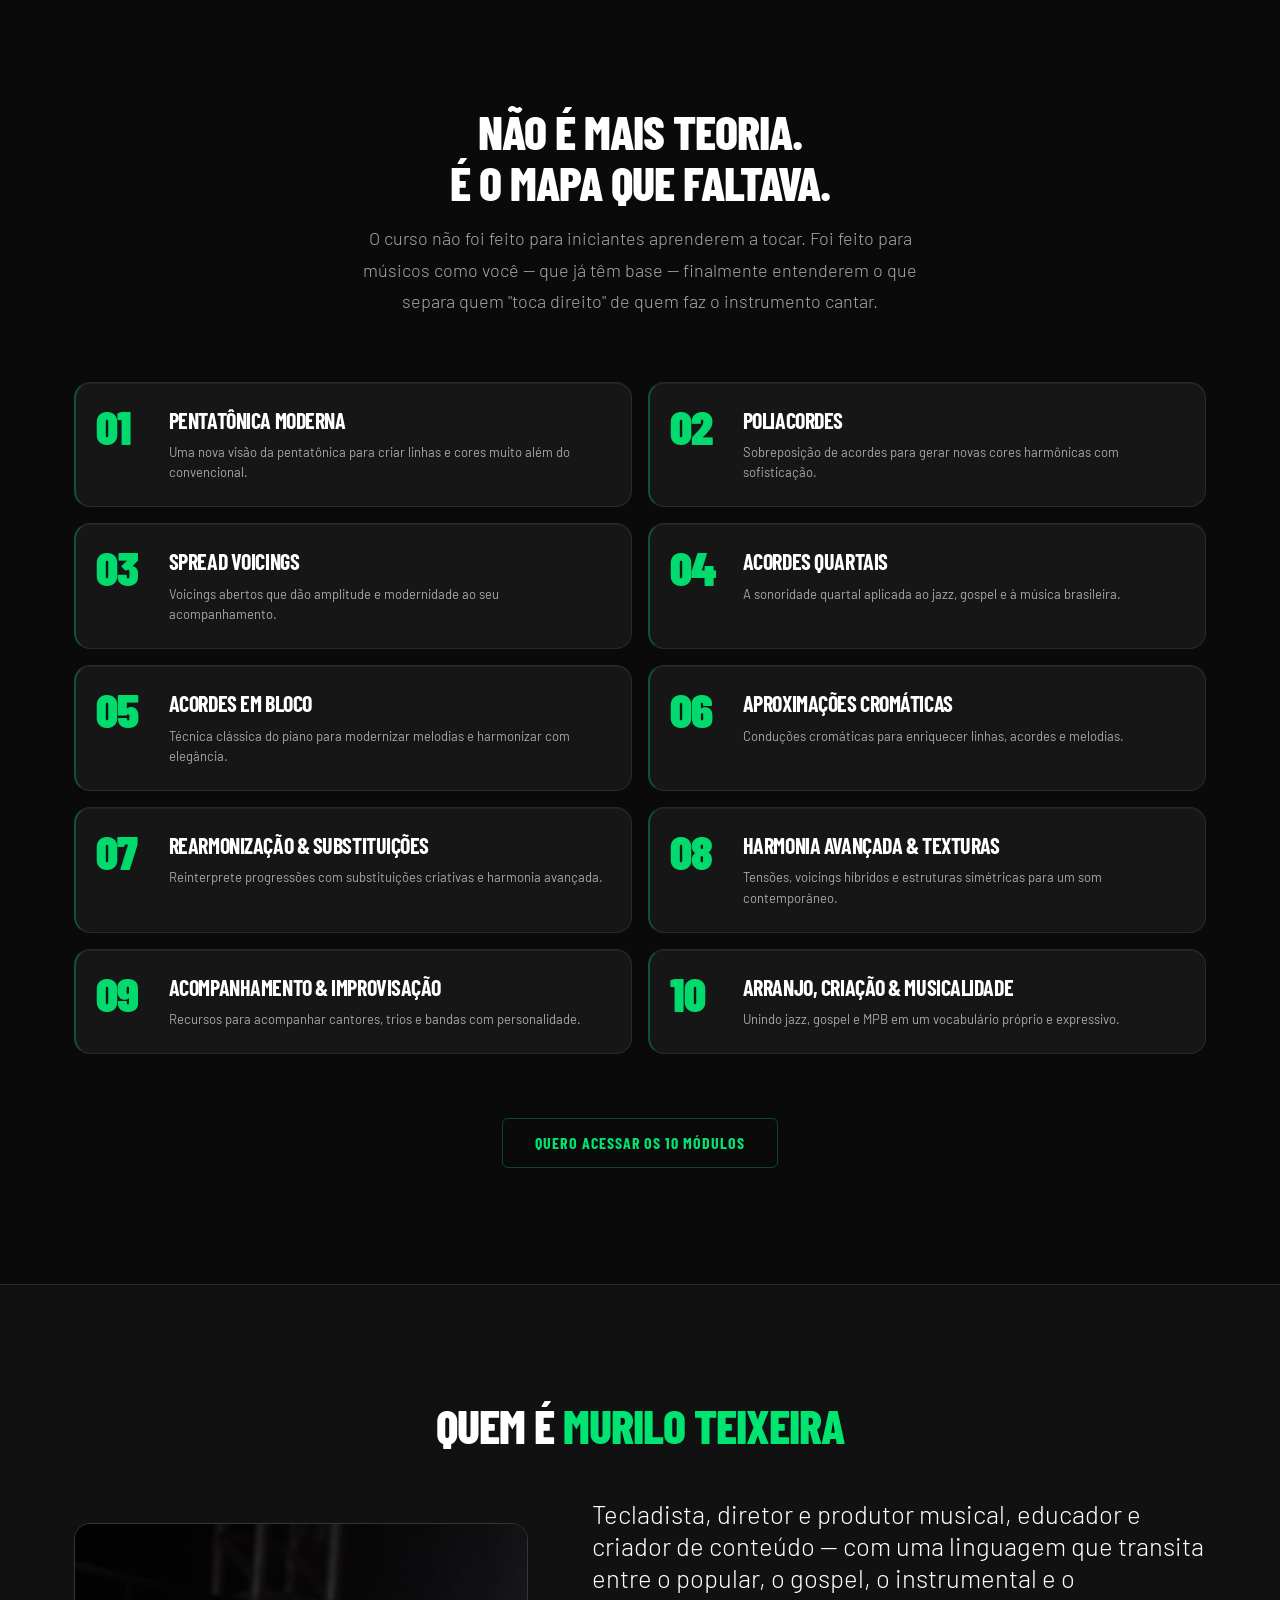
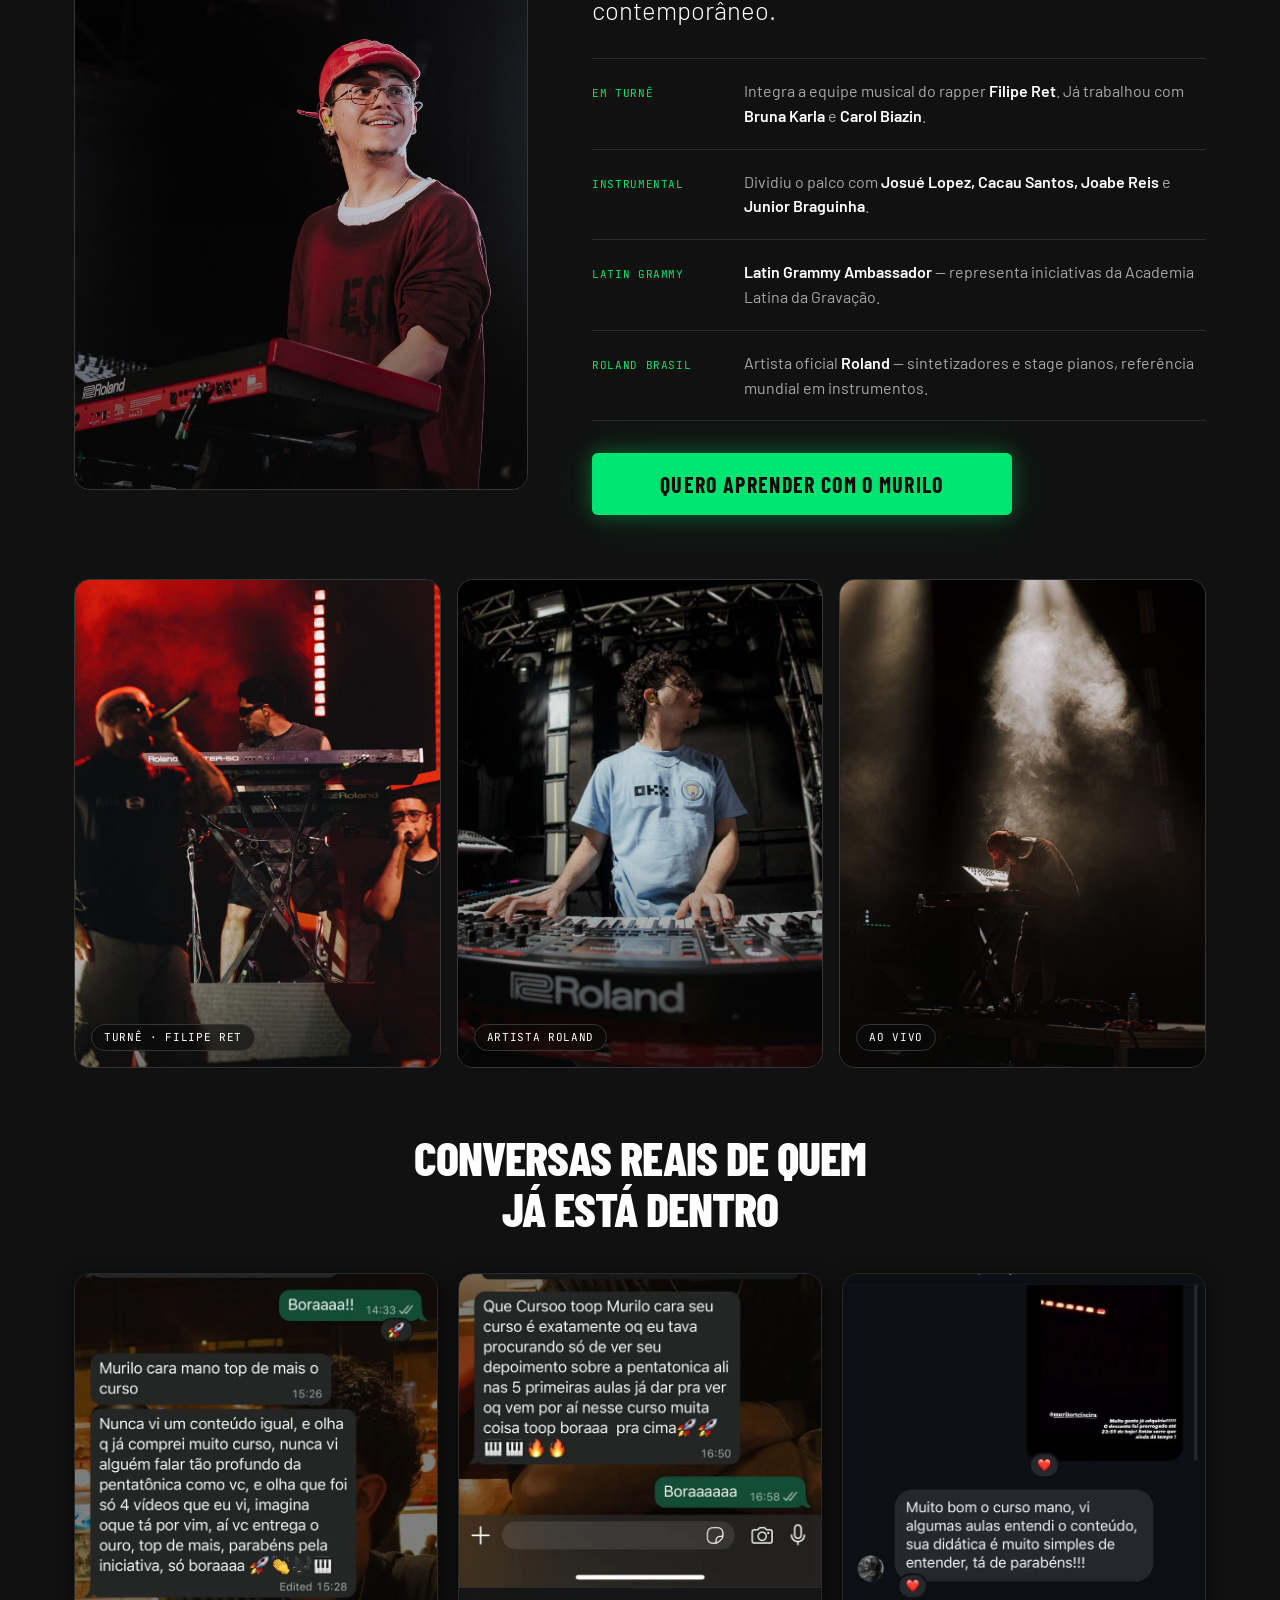
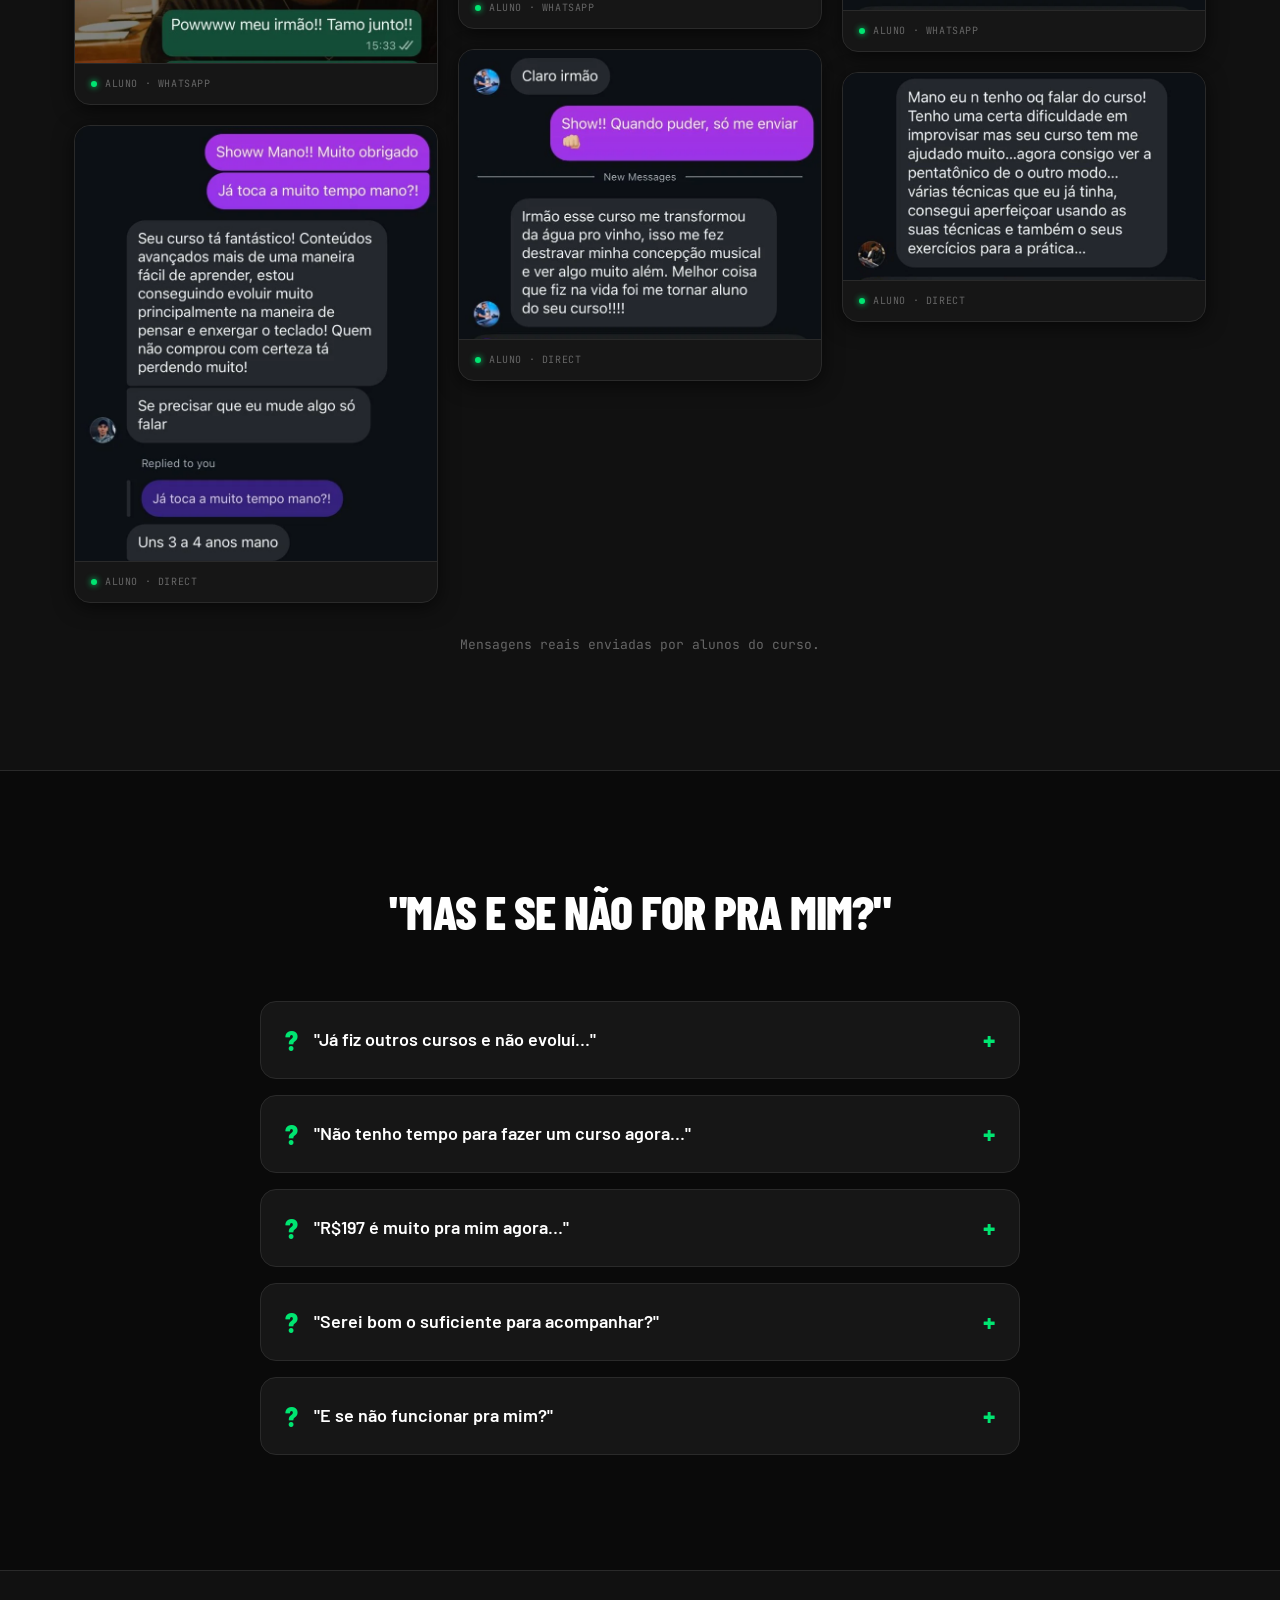
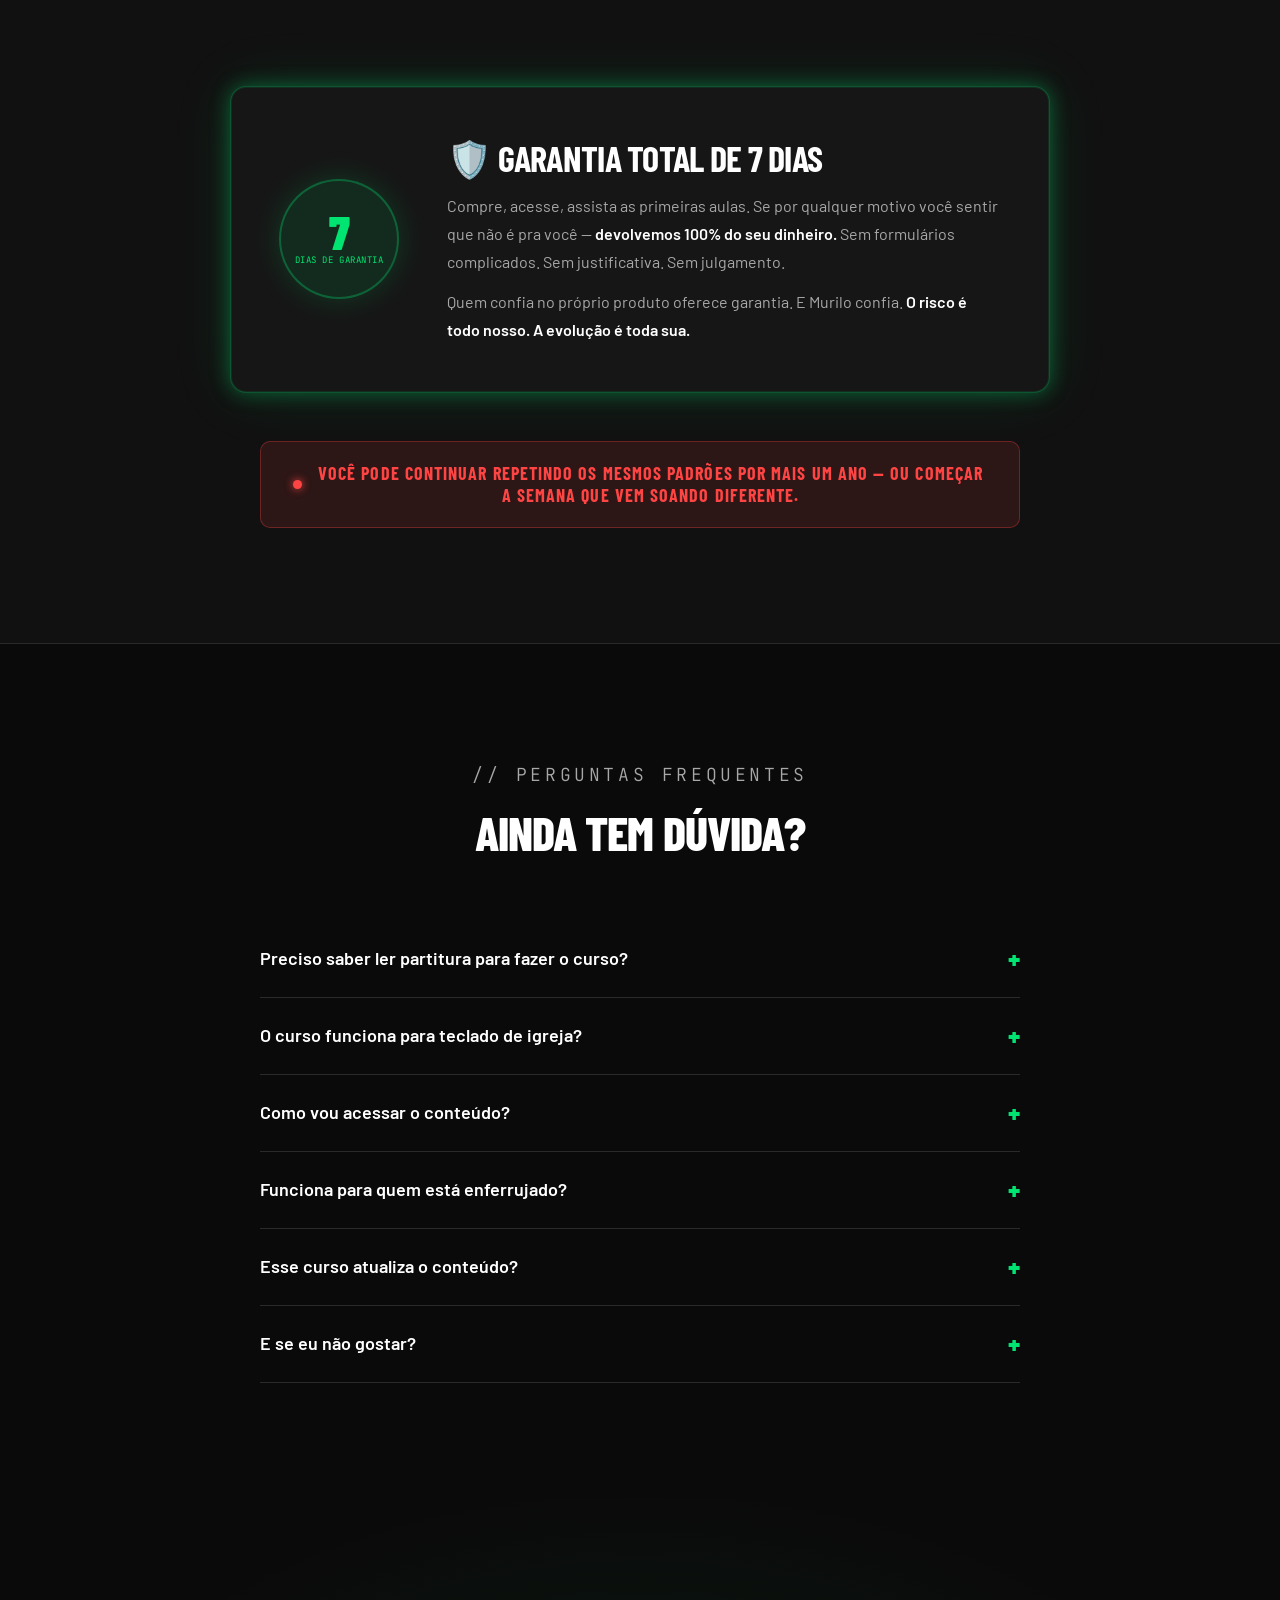
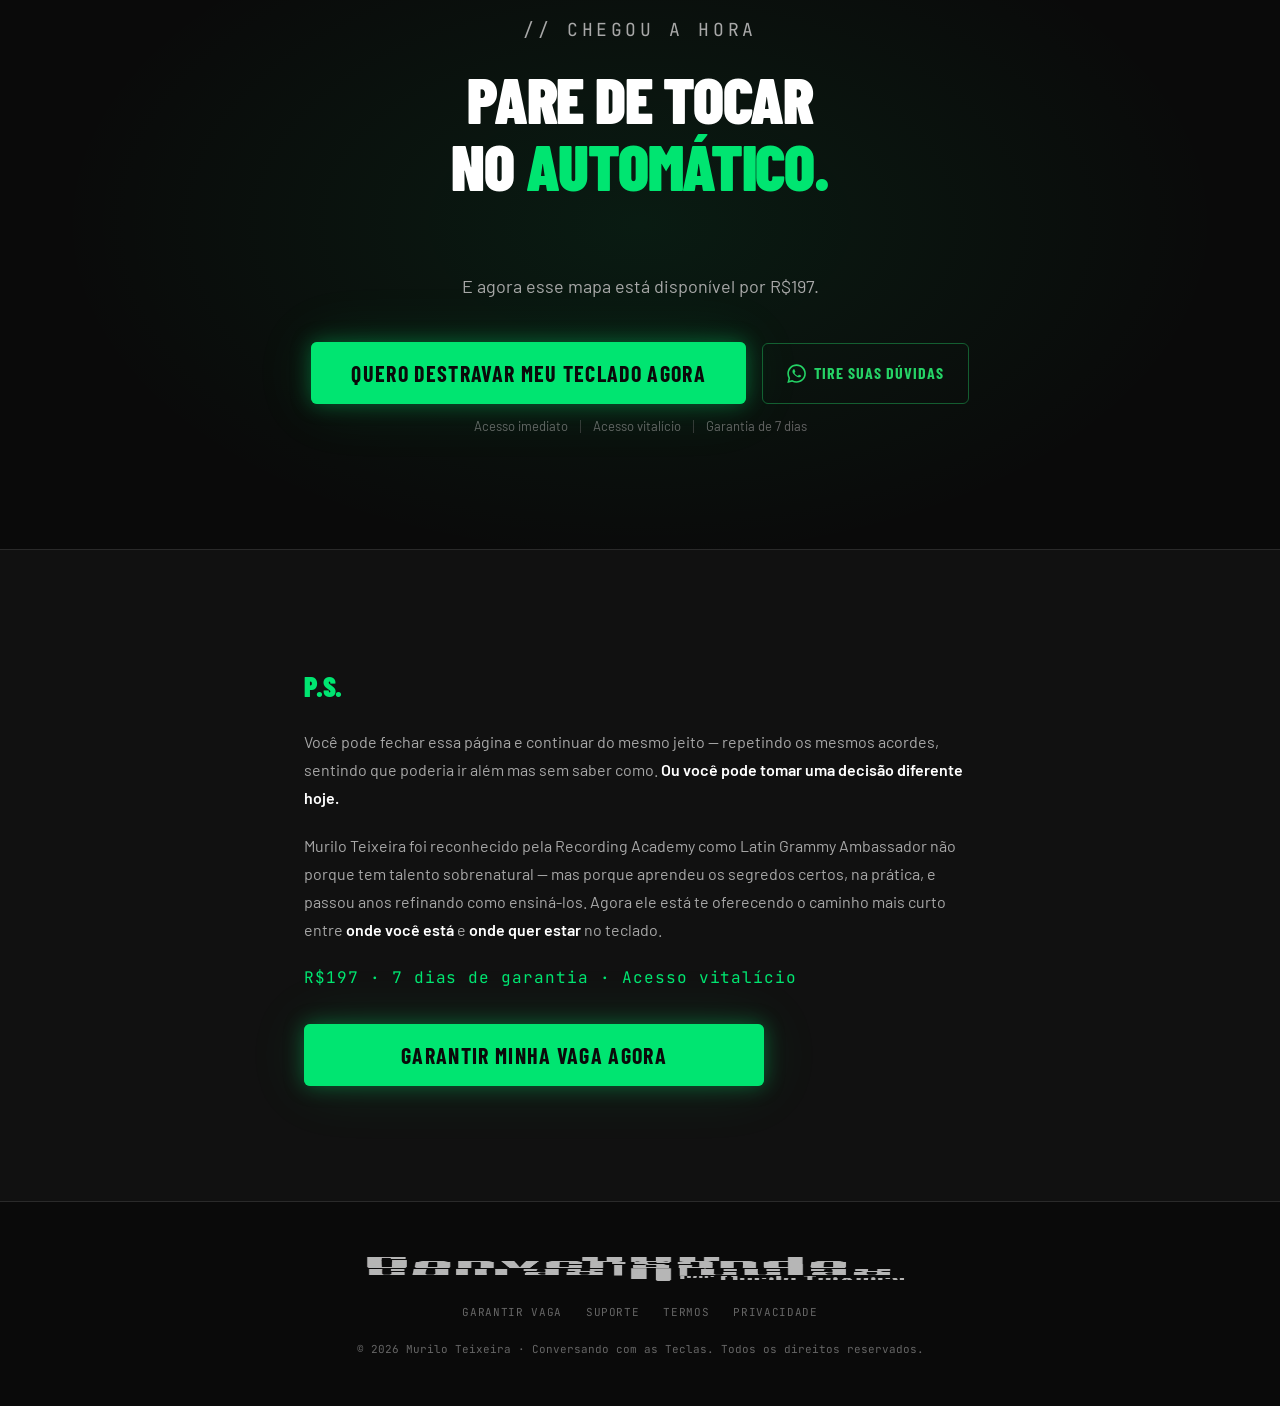
==== commit d747aae4: "VSL: botao de compra logo abaixo do video Co-Authored-By: Claude Sonnet 5.5 <noreply@anthropic.com>" ====
--- a/vsl.html
+++ b/vsl.html
@@ -133,6 +133,17 @@
     .vsl-unmute { animation: none; }
   }
 
+  /* Botão de compra abaixo do vídeo */
+  .vsl-cta {
+    max-width: 860px;
+    margin: clamp(1.25rem, 3vw, 2rem) auto 0;
+    display: flex;
+    flex-direction: column;
+    align-items: center;
+    gap: var(--s3);
+  }
+  .vsl-cta .btn { width: 100%; max-width: 520px; }
+
   /* ── Celular ── */
   @media (max-width: 760px) {
     .vsl-hero { padding: var(--s5) var(--s4) var(--s8); }
@@ -223,6 +234,16 @@
       <div class="vsl-bar-track">
         <div class="vsl-bar-fill" id="vslBarFill"></div>
       </div>
+    </div>
+  </div>
+
+  <!-- Botão de compra logo abaixo do vídeo -->
+  <div class="vsl-cta">
+    <a href="https://pay.hotmart.com/I101711319L?checkoutMode=10" target="_blank" rel="noopener noreferrer" class="btn btn-xl btn-pulse">Quero destravar meu teclado agora</a>
+    <div class="microcopy">
+      <span>Acesso imediato</span>
+      <span>Acesso vitalício</span>
+      <span>Garantia de 7 dias</span>
     </div>
   </div>
 </header>
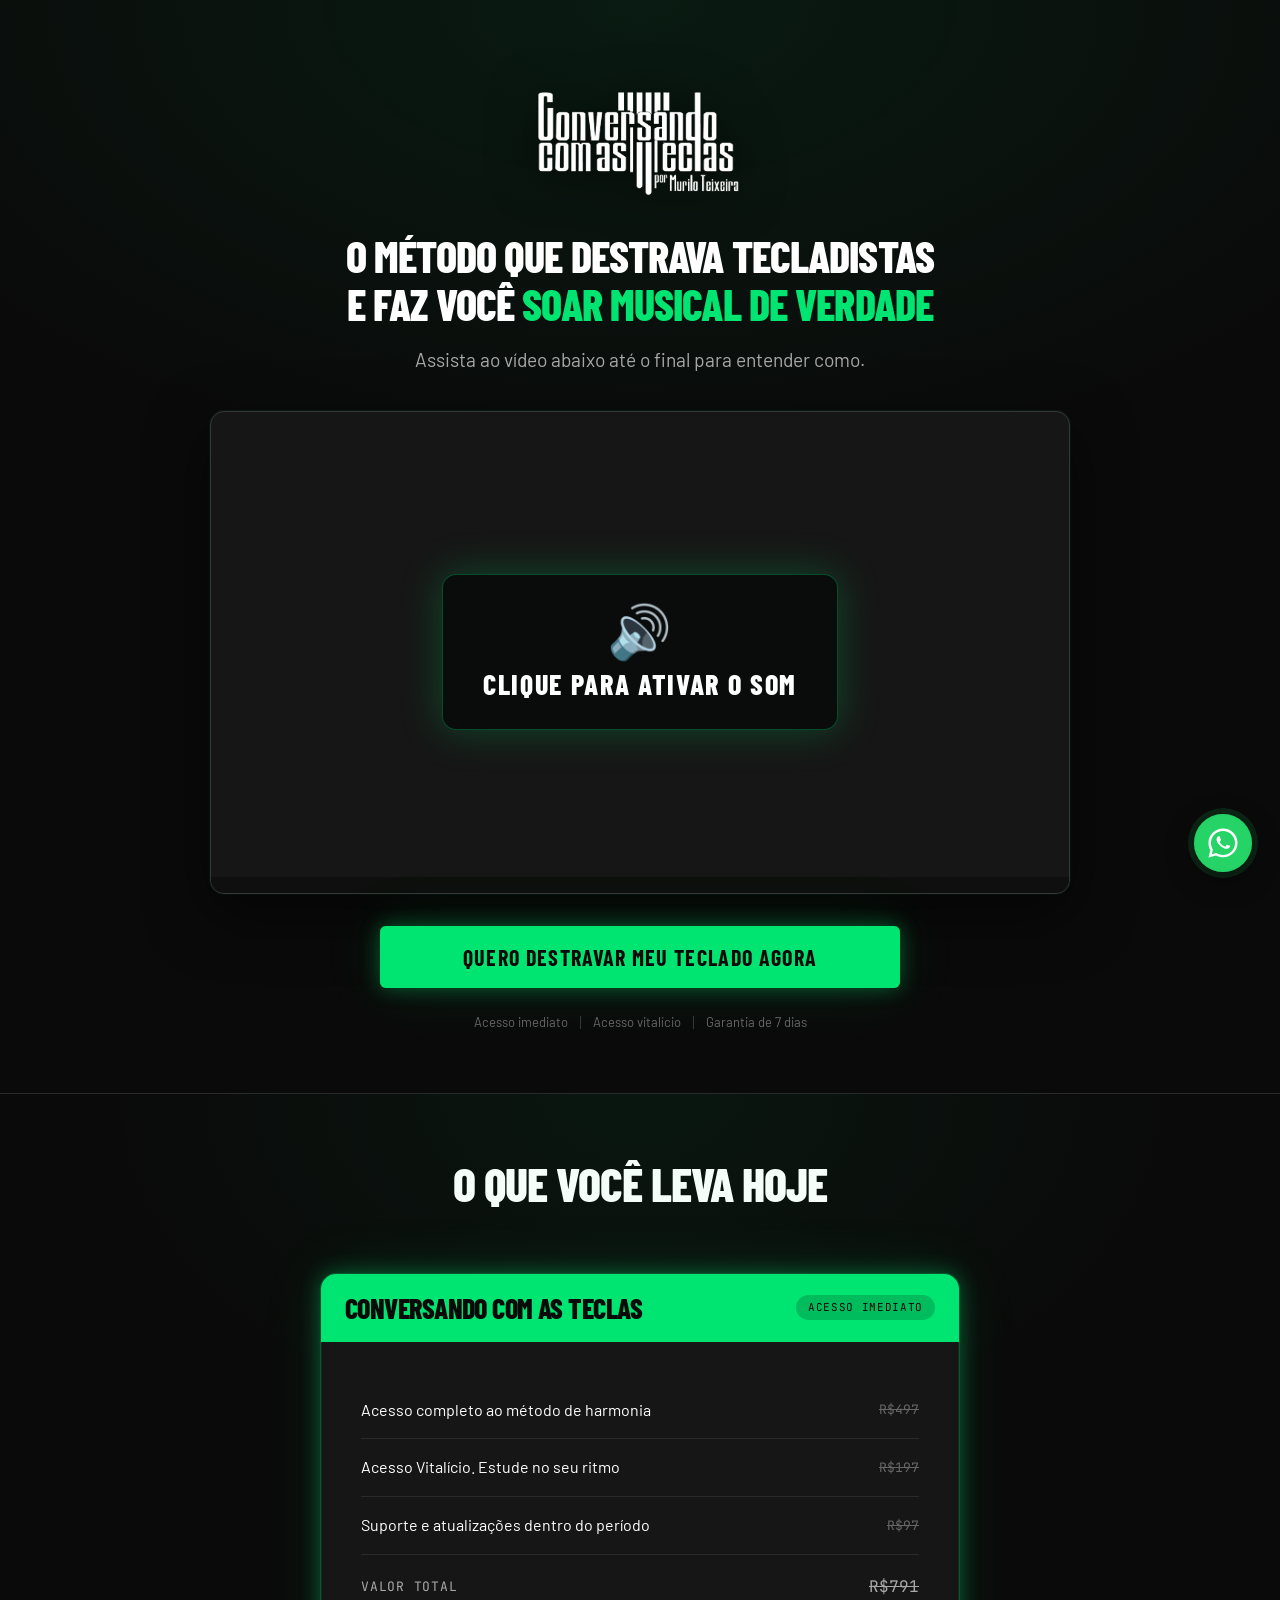
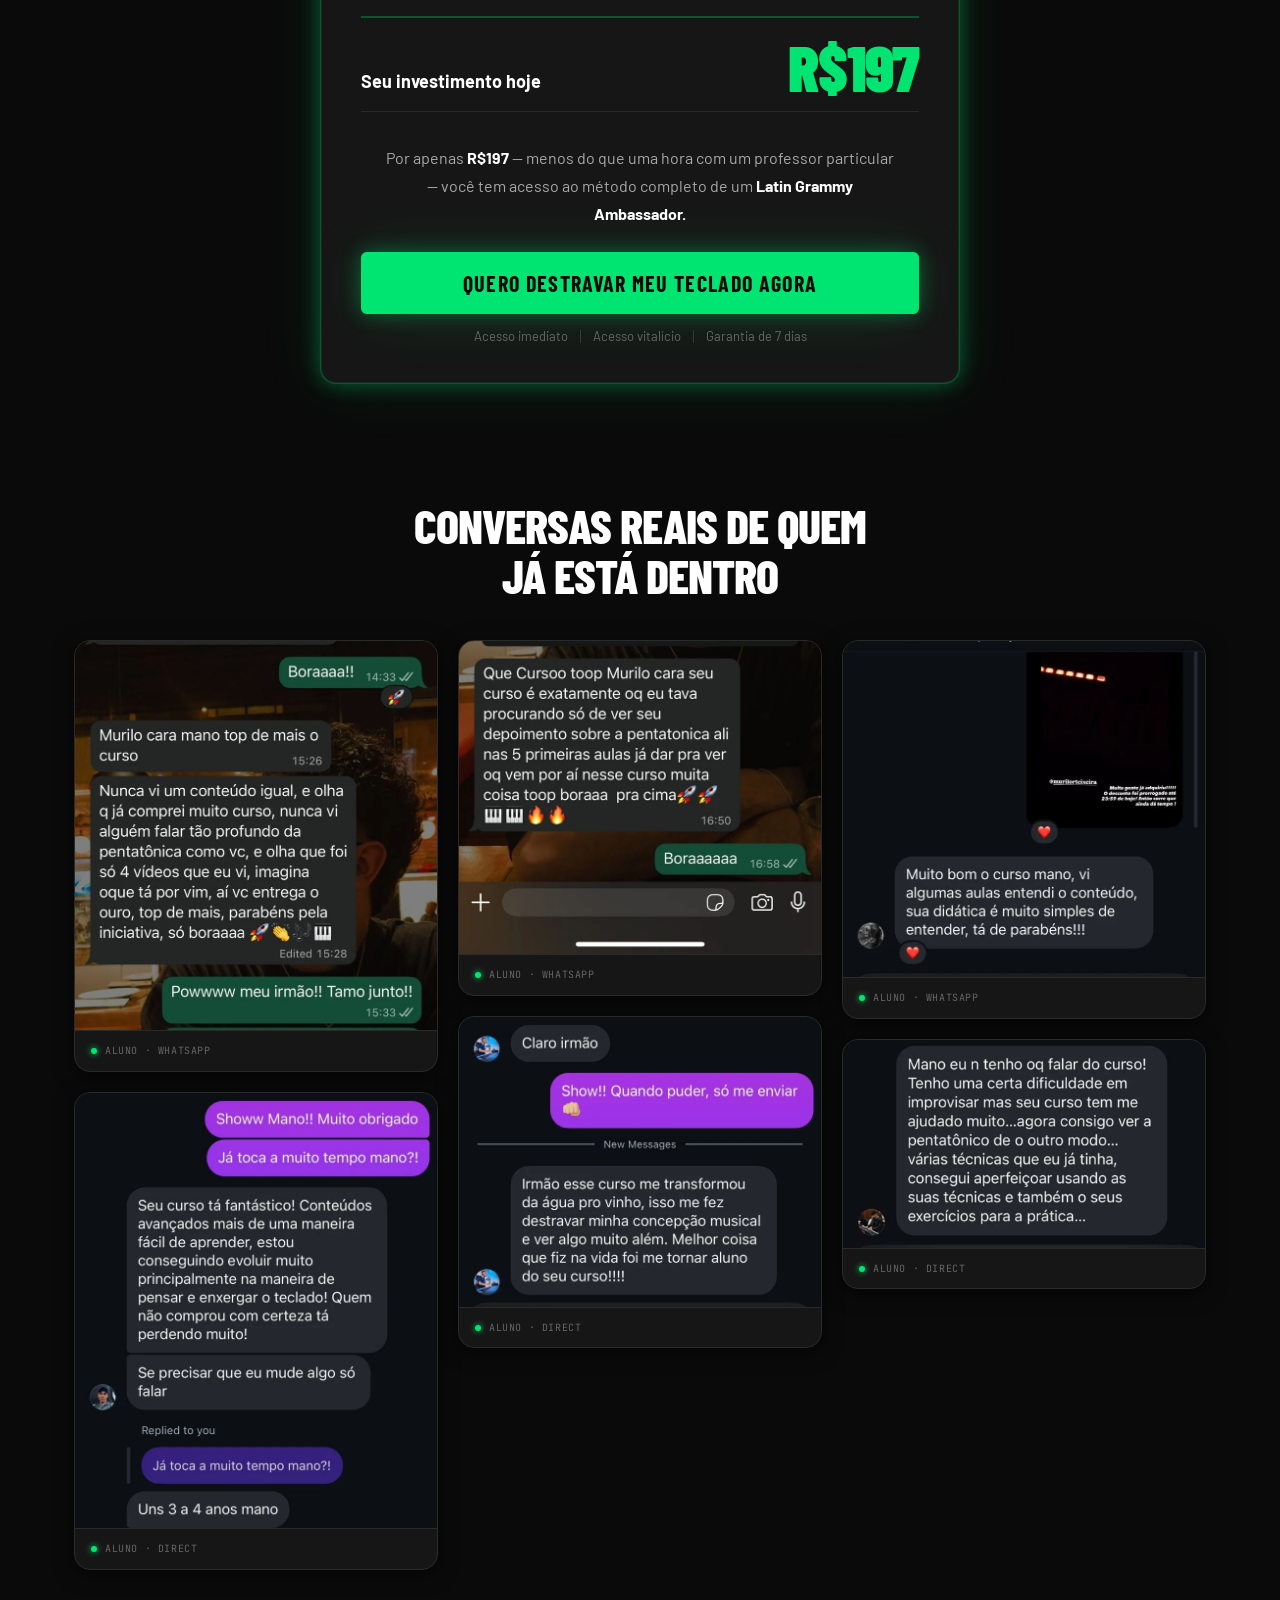
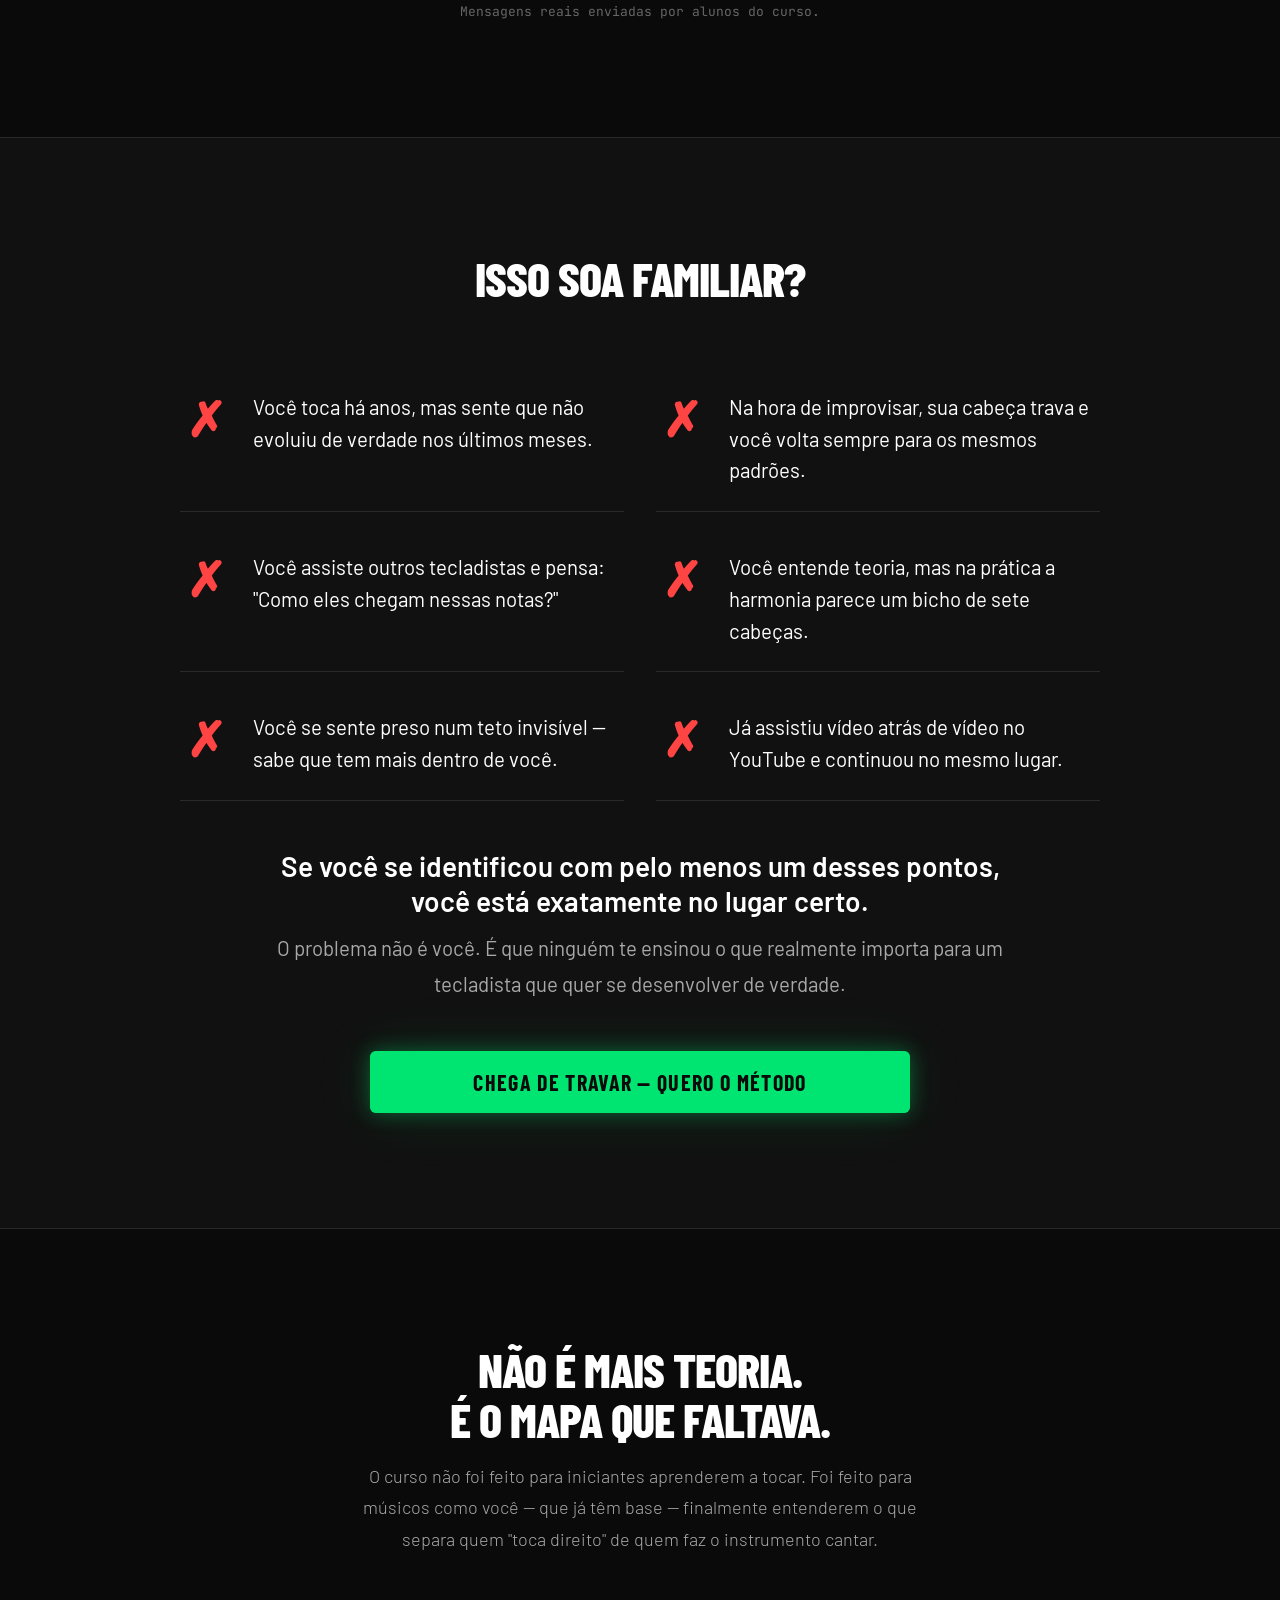
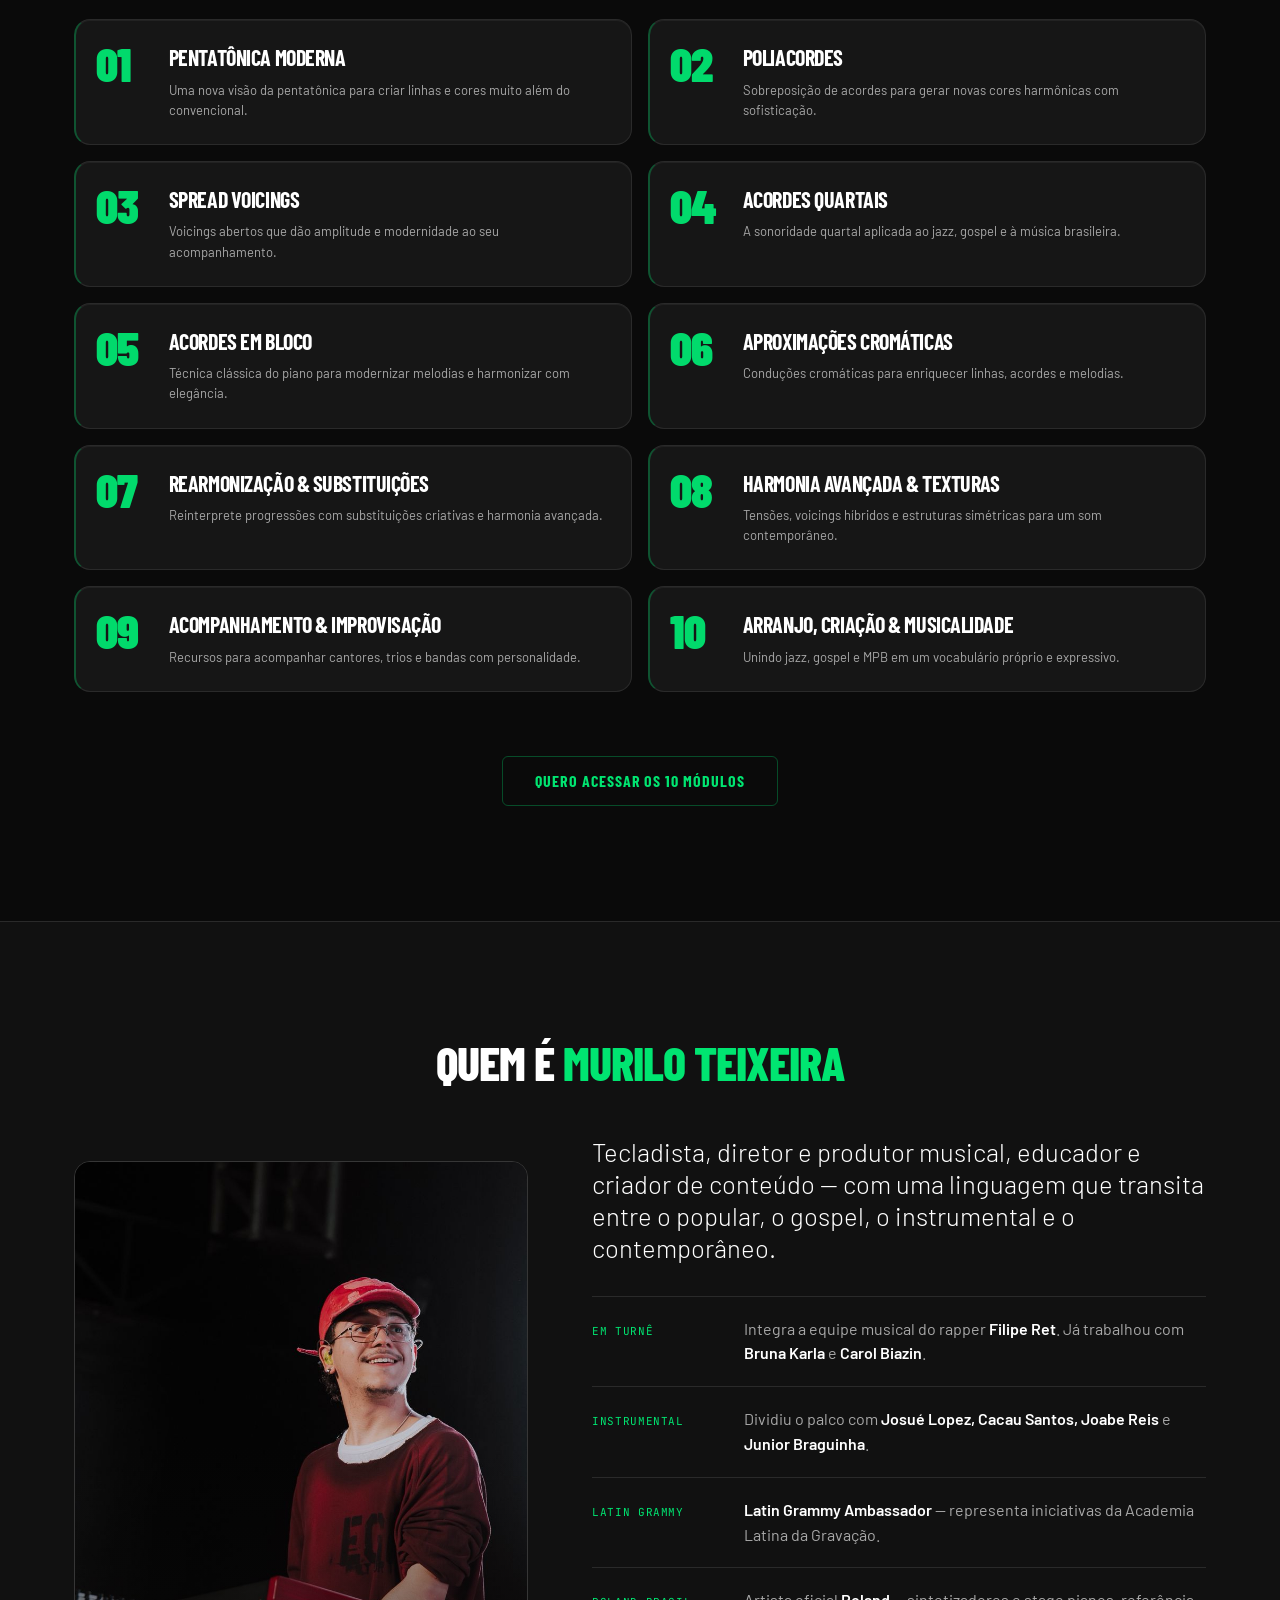
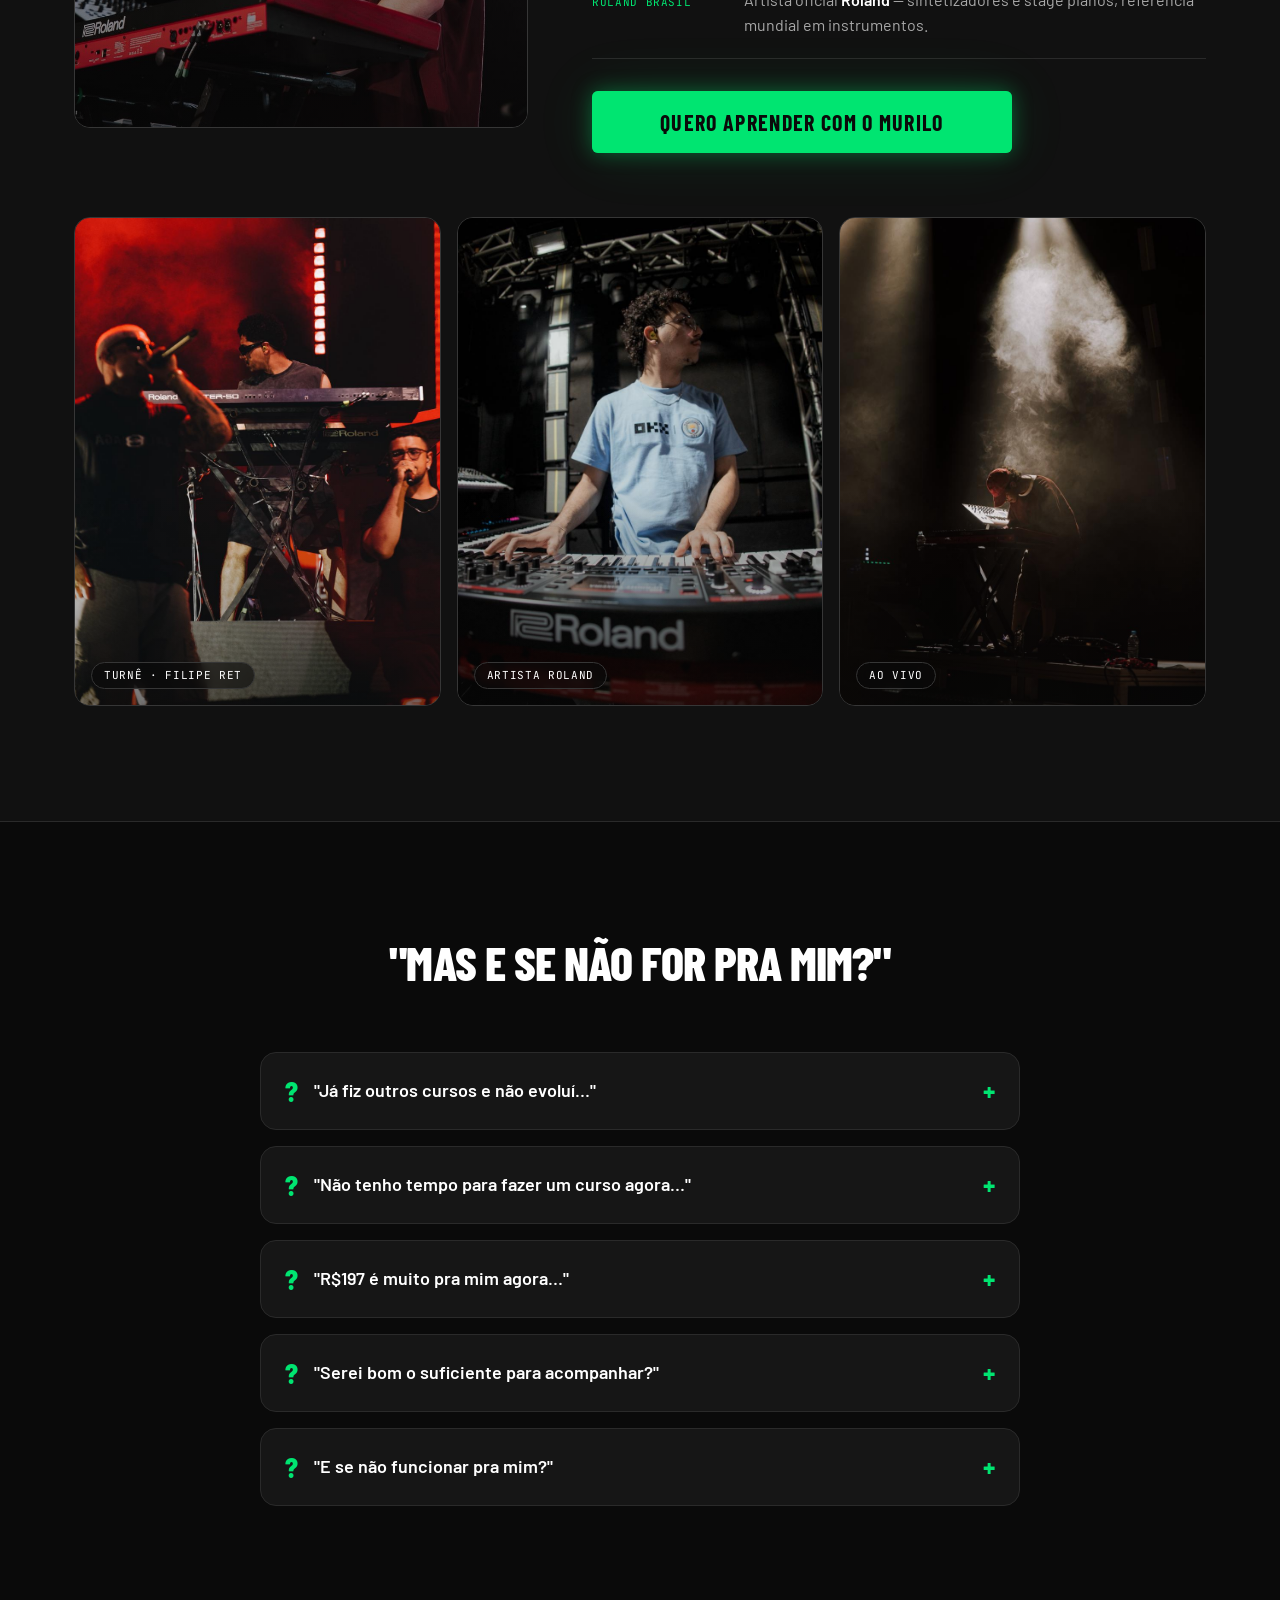
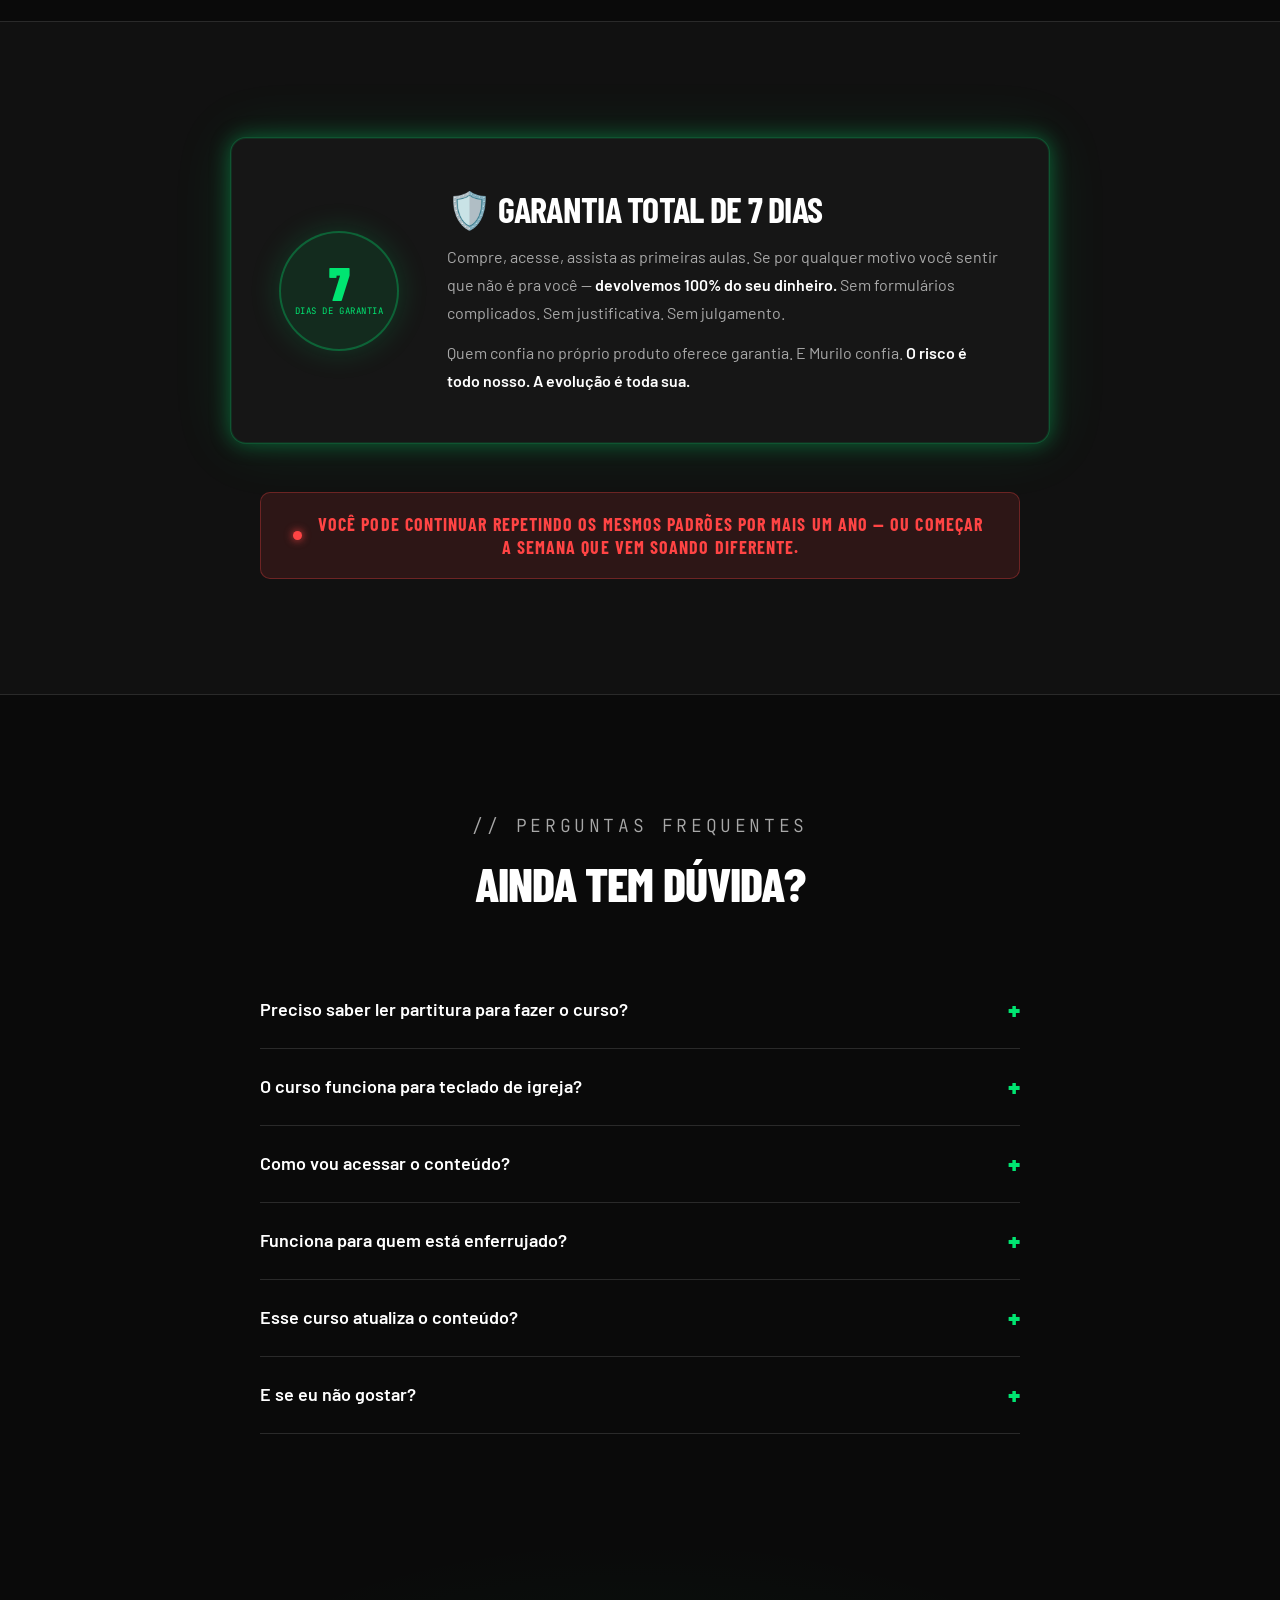
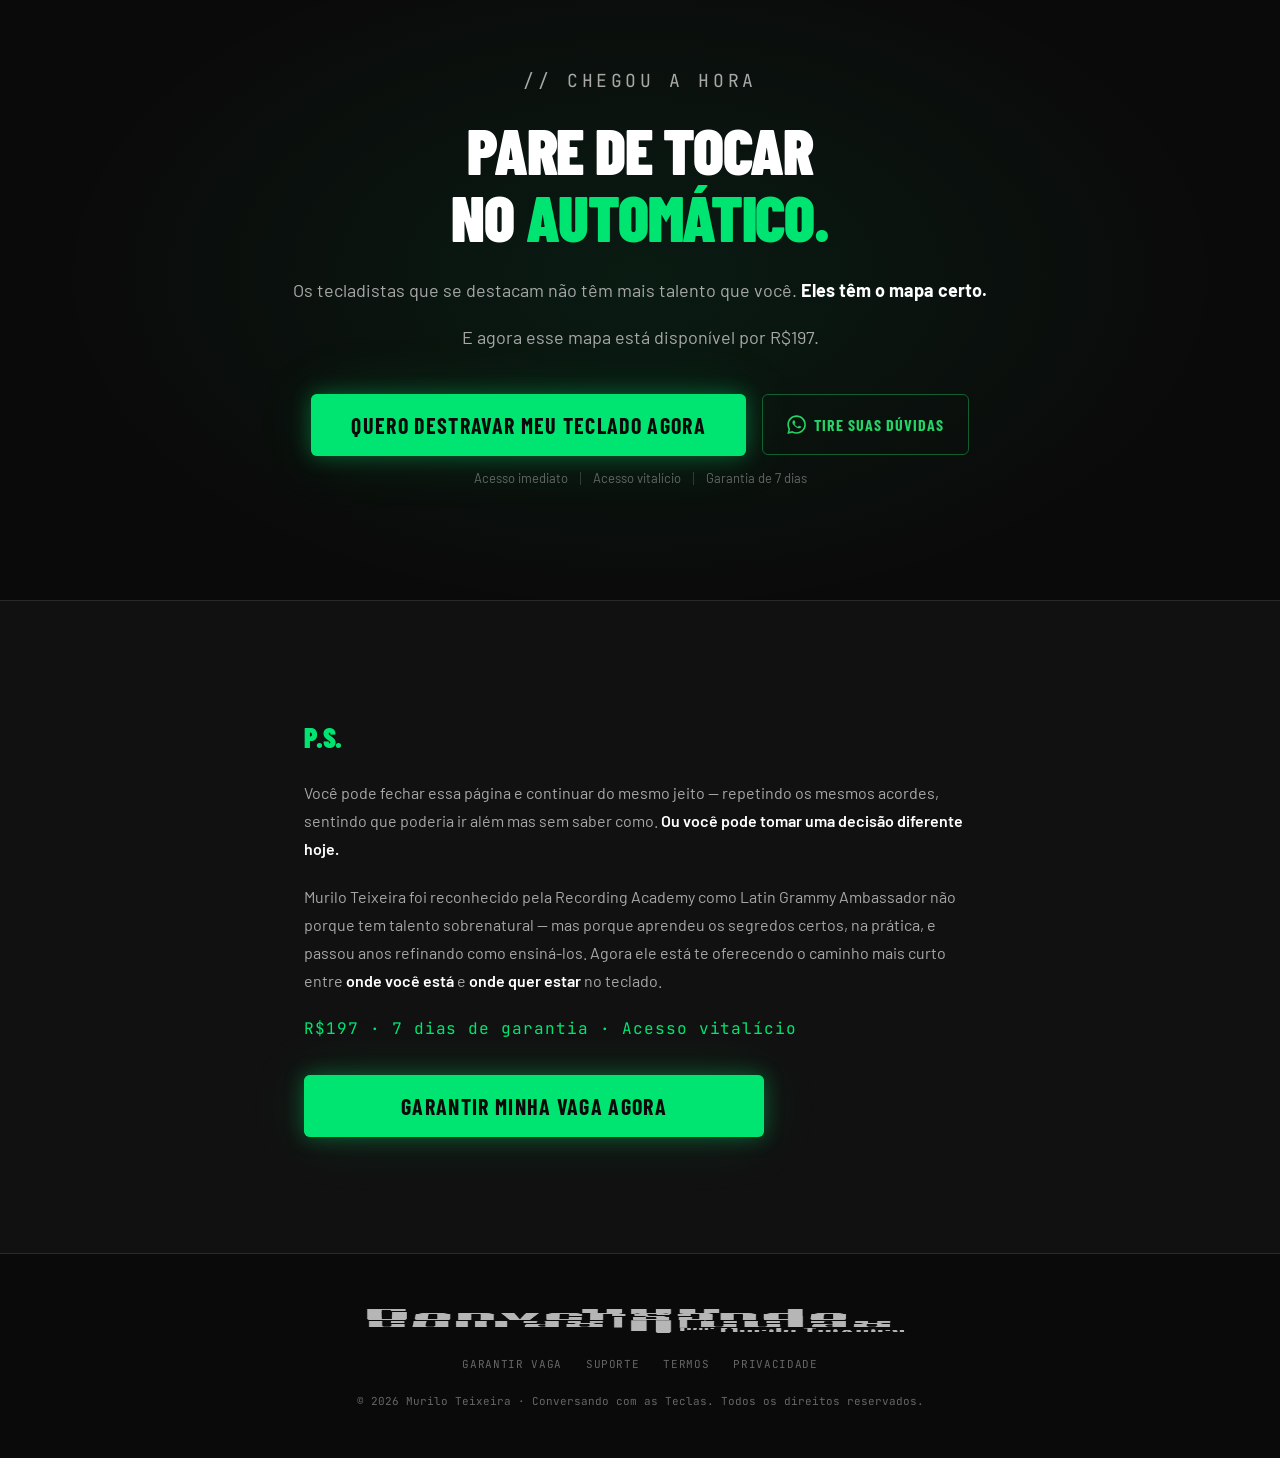
==== commit ef1be8f1: "VSL: depoimentos logo abaixo da oferta Co-Authored-By: Claude Sonnet 5.5 <noreply@anthropic.com>" ====
--- a/vsl.html
+++ b/vsl.html
@@ -286,6 +286,27 @@
   </div>
 </section>
 
+<!-- ═══════════════ DEPOIMENTOS (logo abaixo da oferta) ═══════════════ -->
+<section class="pad" data-screen-label="Depoimentos" style="padding-top: 0;">
+  <div class="wrap">
+    <div class="testi-wrap" style="margin-top: 0;">
+      <div class="s-head reveal" style="margin-bottom: var(--s10);">
+        <h2 class="h2">Conversas reais de quem<br>já está dentro</h2>
+      </div>
+
+      <div class="testi-masonry">
+        <figure class="testi reveal"><img src="assets/depo-1.webp" alt="Depoimento de aluno" loading="lazy"><figcaption class="testi-cap"><span class="dot"></span>Aluno · WhatsApp</figcaption></figure>
+        <figure class="testi reveal"><img src="assets/depo-4.webp" alt="Depoimento de aluno" loading="lazy"><figcaption class="testi-cap"><span class="dot"></span>Aluno · Direct</figcaption></figure>
+        <figure class="testi reveal"><img src="assets/depo-2.webp" alt="Depoimento de aluno" loading="lazy"><figcaption class="testi-cap"><span class="dot"></span>Aluno · WhatsApp</figcaption></figure>
+        <figure class="testi reveal"><img src="assets/depo-5.webp" alt="Depoimento de aluno" loading="lazy"><figcaption class="testi-cap"><span class="dot"></span>Aluno · Direct</figcaption></figure>
+        <figure class="testi reveal"><img src="assets/depo-3.webp" alt="Depoimento de aluno" loading="lazy"><figcaption class="testi-cap"><span class="dot"></span>Aluno · WhatsApp</figcaption></figure>
+        <figure class="testi reveal"><img src="assets/depo-6.webp" alt="Depoimento de aluno" loading="lazy"><figcaption class="testi-cap"><span class="dot"></span>Aluno · Direct</figcaption></figure>
+      </div>
+      <p class="testi-note reveal">Mensagens reais enviadas por alunos do curso.</p>
+    </div>
+  </div>
+</section>
+
 <!-- ═══════════════ DOR ═══════════════ -->
 <section class="pain-section pad" data-screen-label="Identificação da dor">
   <div class="wrap">
@@ -372,23 +393,6 @@
       <figure class="m-shot reveal"><img src="assets/murilo-ret.webp" alt="Murilo na turnê do Filipe Ret" loading="lazy"><figcaption>Turnê · Filipe Ret</figcaption></figure>
       <figure class="m-shot reveal"><img src="assets/murilo-roland.webp" alt="Murilo com sintetizador Roland" loading="lazy"><figcaption>Artista Roland</figcaption></figure>
       <figure class="m-shot reveal"><img src="assets/murilo-smoke.webp" alt="Murilo tocando ao vivo" loading="lazy"><figcaption>Ao vivo</figcaption></figure>
-    </div>
-
-    <!-- DEPOIMENTOS REAIS -->
-    <div class="testi-wrap">
-      <div class="s-head reveal" style="margin-bottom: var(--s10);">
-        <h2 class="h2">Conversas reais de quem<br>já está dentro</h2>
-      </div>
-
-      <div class="testi-masonry">
-        <figure class="testi reveal"><img src="assets/depo-1.webp" alt="Depoimento de aluno" loading="lazy"><figcaption class="testi-cap"><span class="dot"></span>Aluno · WhatsApp</figcaption></figure>
-        <figure class="testi reveal"><img src="assets/depo-4.webp" alt="Depoimento de aluno" loading="lazy"><figcaption class="testi-cap"><span class="dot"></span>Aluno · Direct</figcaption></figure>
-        <figure class="testi reveal"><img src="assets/depo-2.webp" alt="Depoimento de aluno" loading="lazy"><figcaption class="testi-cap"><span class="dot"></span>Aluno · WhatsApp</figcaption></figure>
-        <figure class="testi reveal"><img src="assets/depo-5.webp" alt="Depoimento de aluno" loading="lazy"><figcaption class="testi-cap"><span class="dot"></span>Aluno · Direct</figcaption></figure>
-        <figure class="testi reveal"><img src="assets/depo-3.webp" alt="Depoimento de aluno" loading="lazy"><figcaption class="testi-cap"><span class="dot"></span>Aluno · WhatsApp</figcaption></figure>
-        <figure class="testi reveal"><img src="assets/depo-6.webp" alt="Depoimento de aluno" loading="lazy"><figcaption class="testi-cap"><span class="dot"></span>Aluno · Direct</figcaption></figure>
-      </div>
-      <p class="testi-note reveal">Mensagens reais enviadas por alunos do curso.</p>
     </div>
   </div>
 </section>
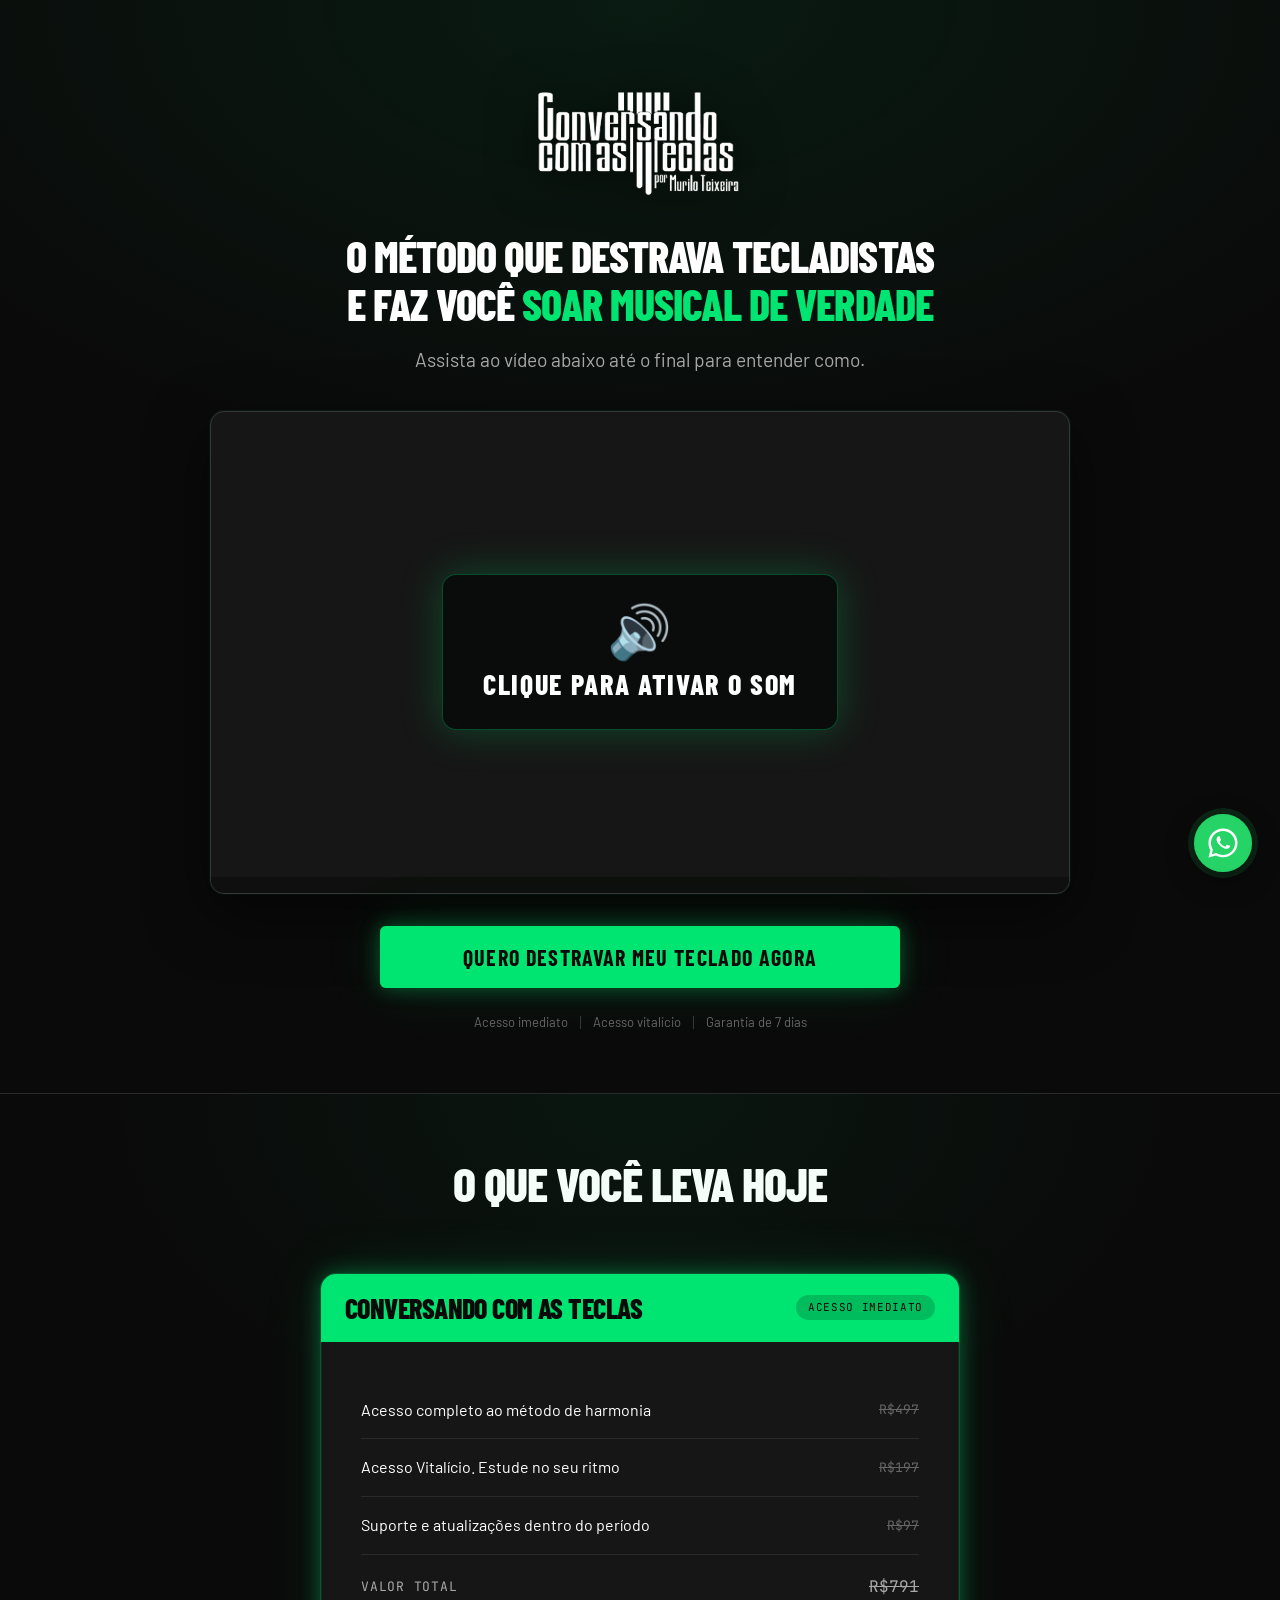
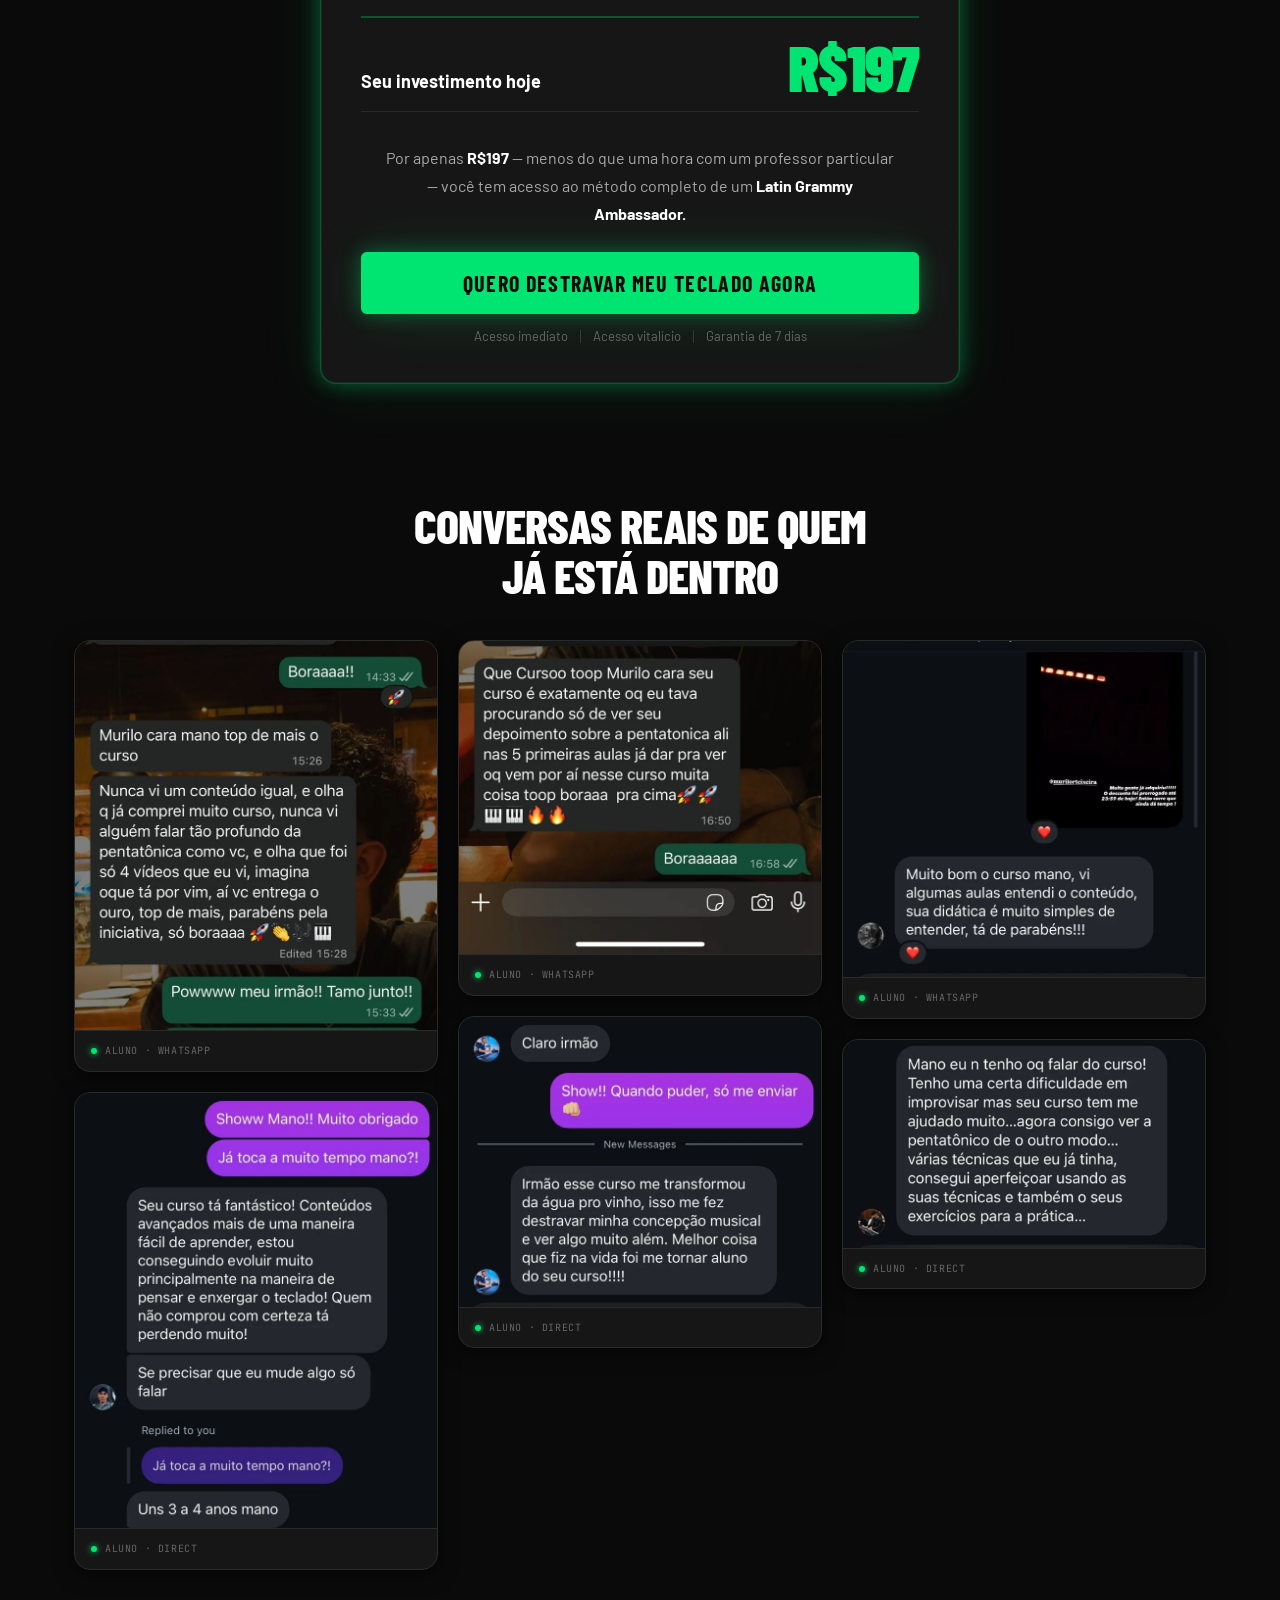
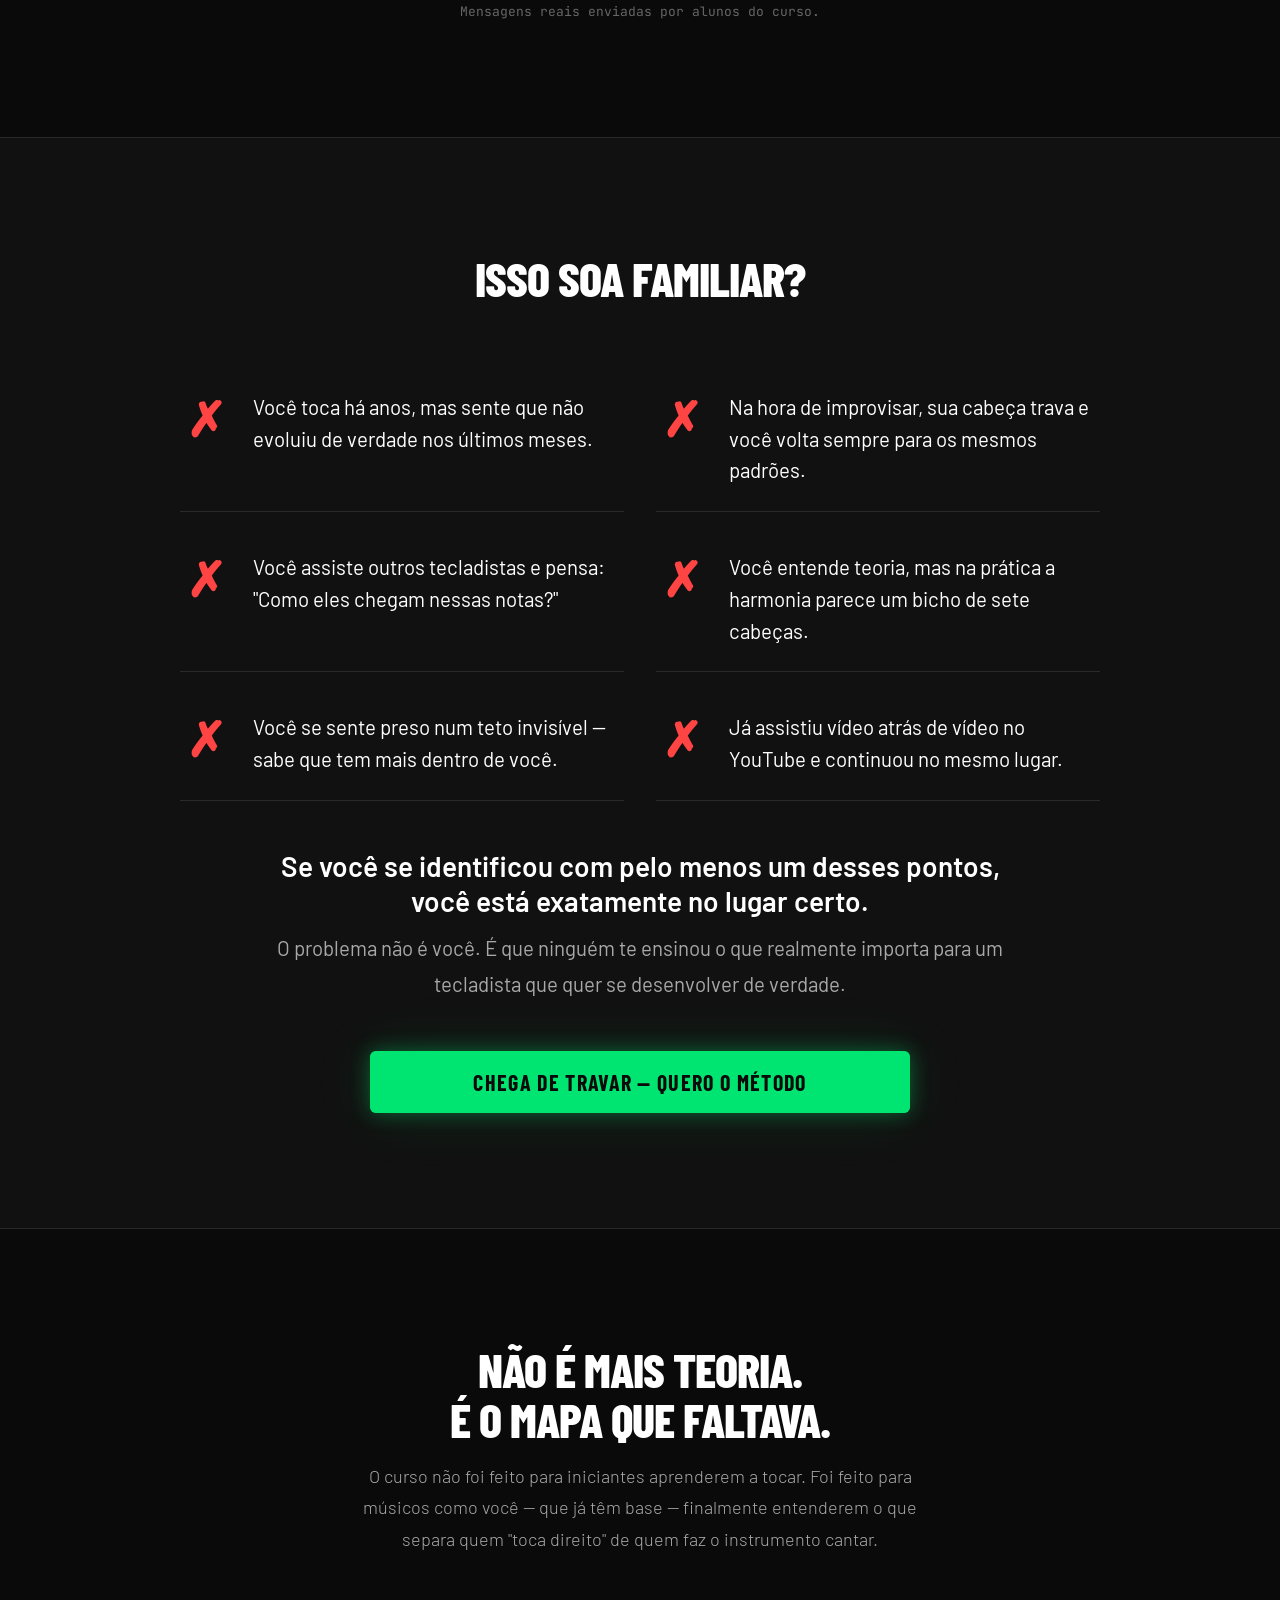
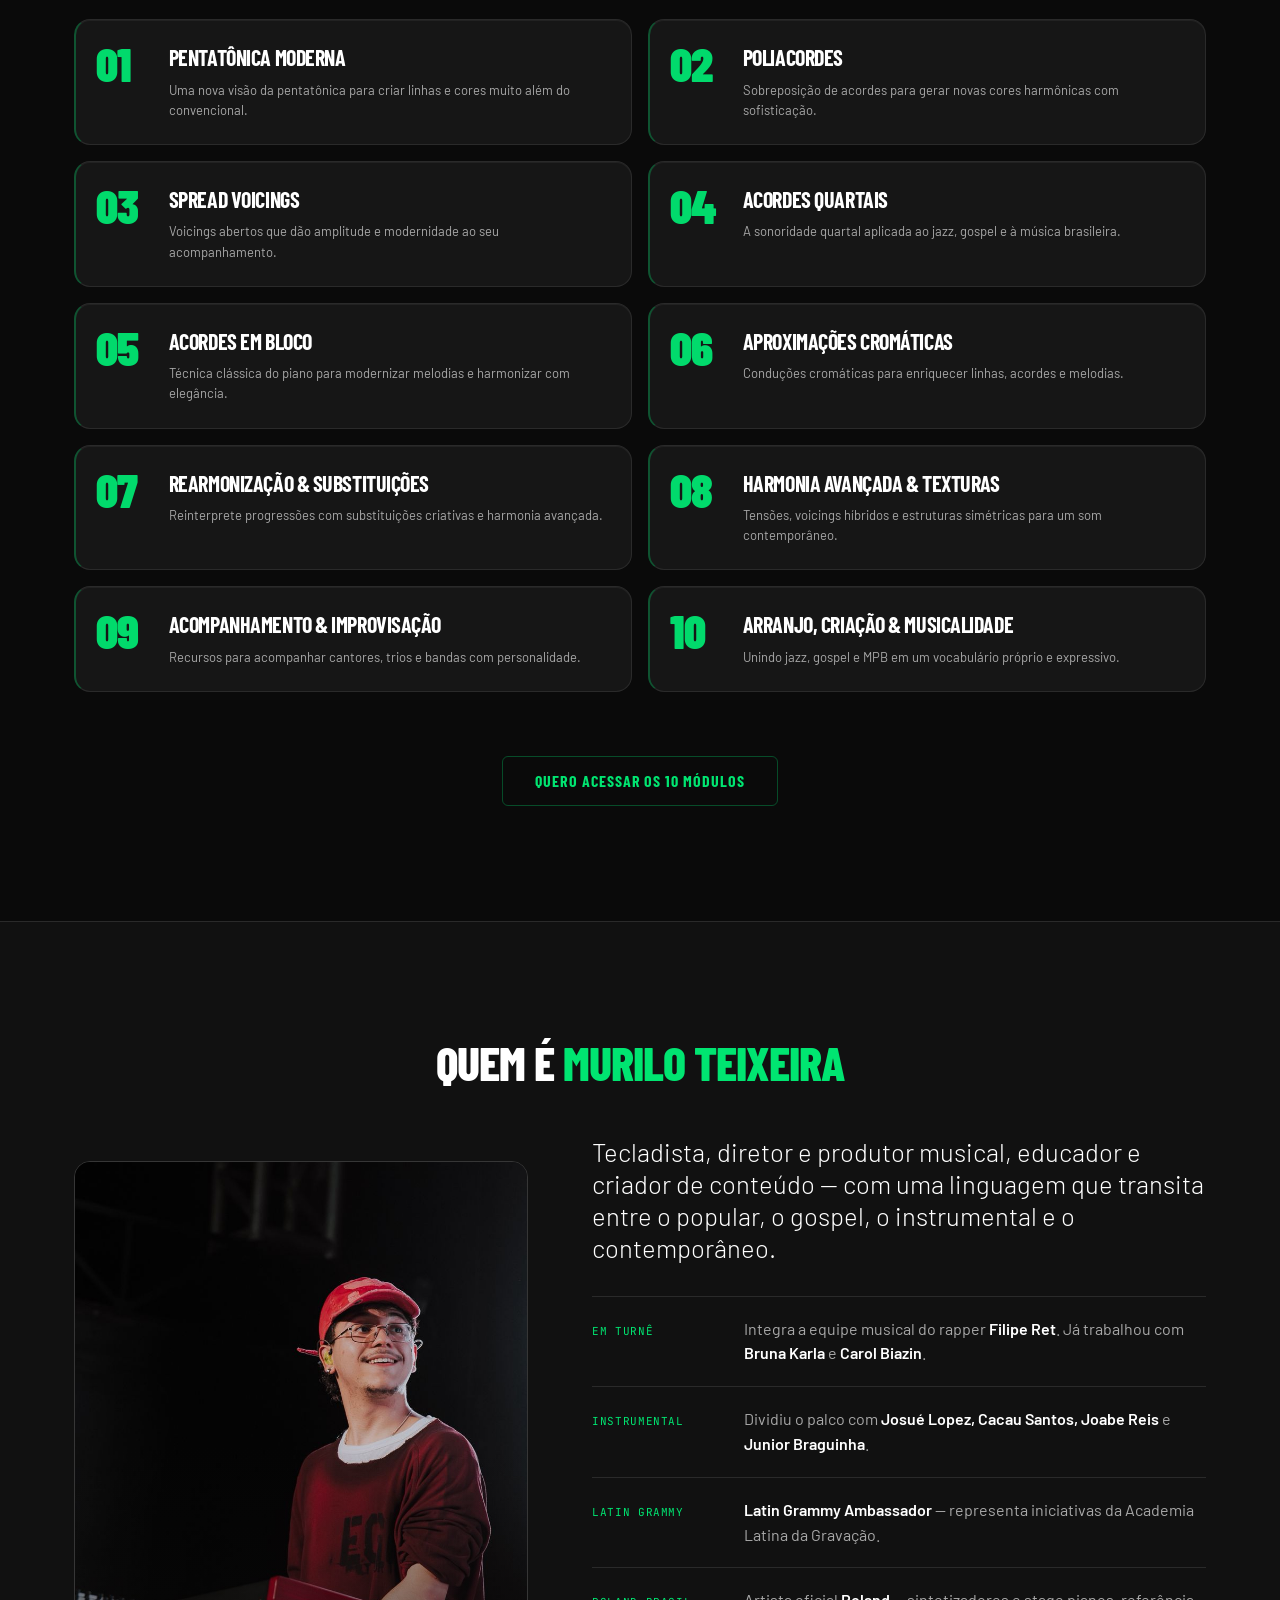
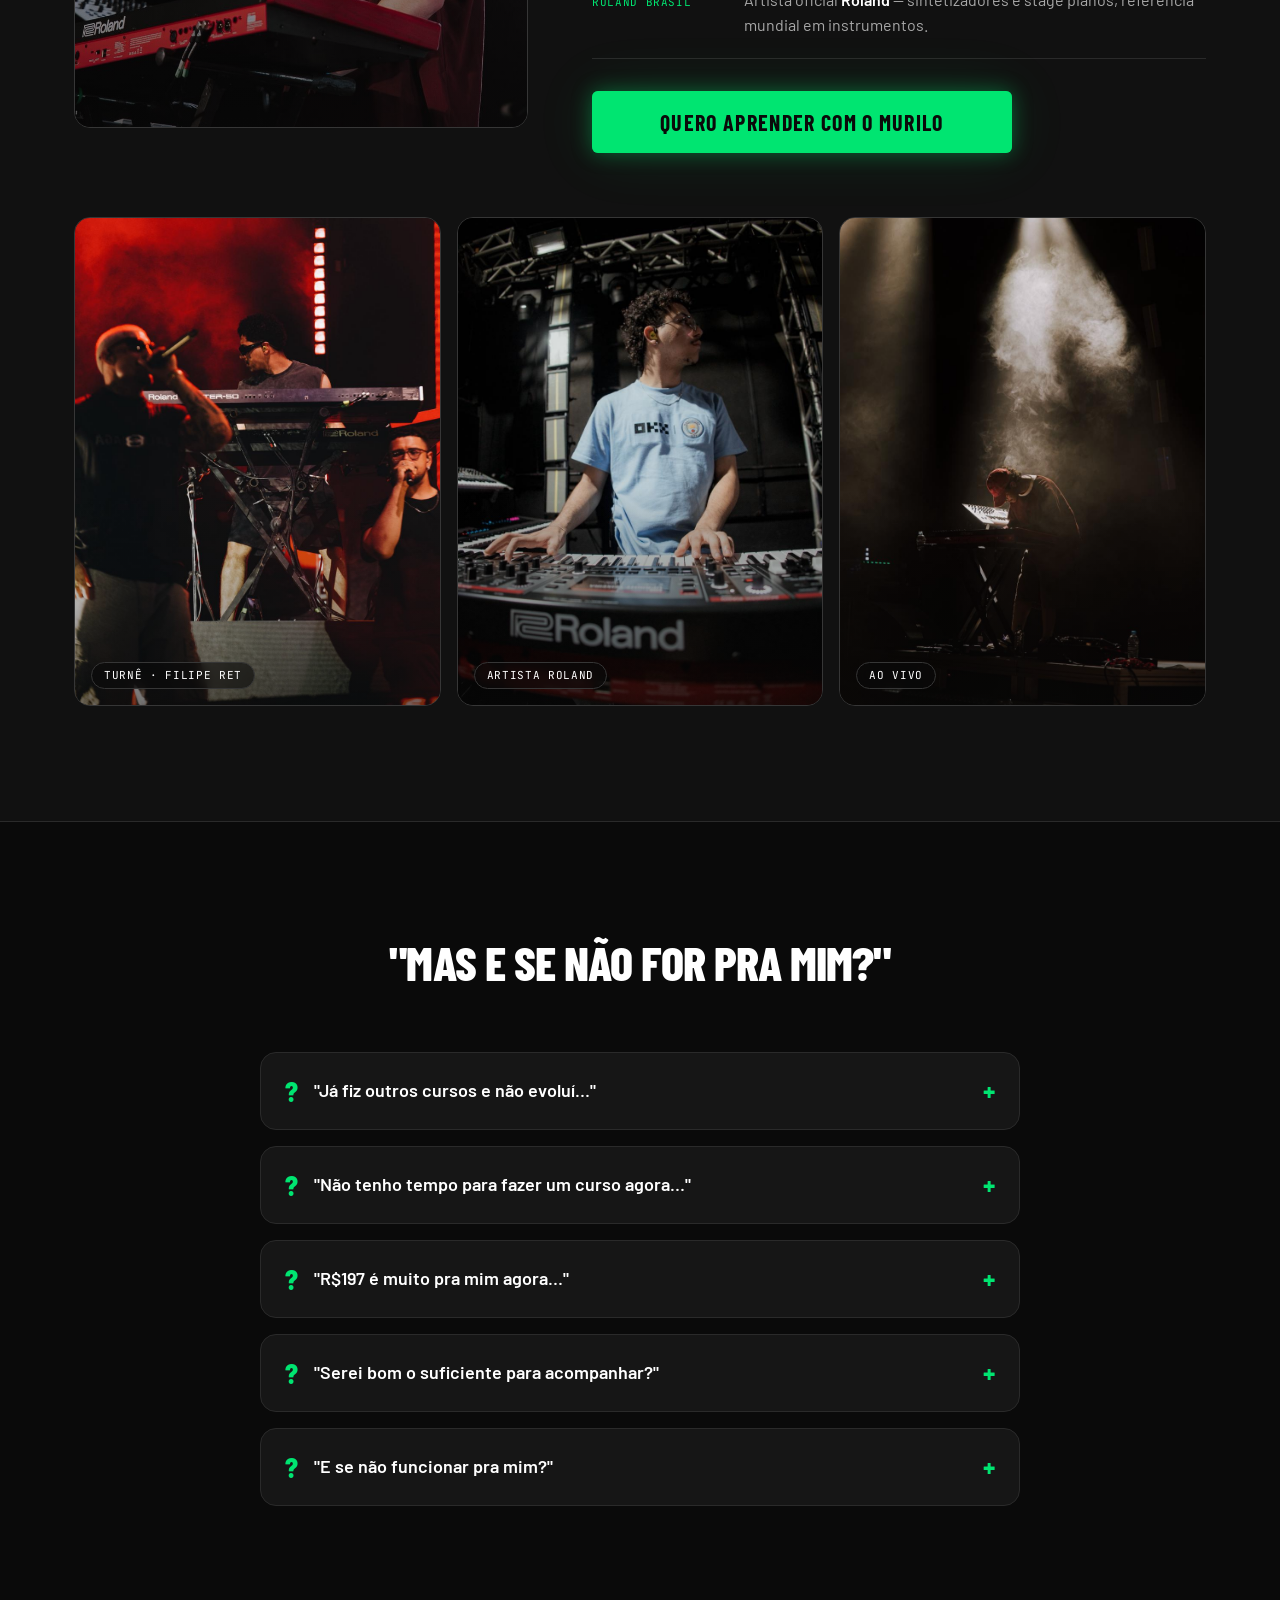
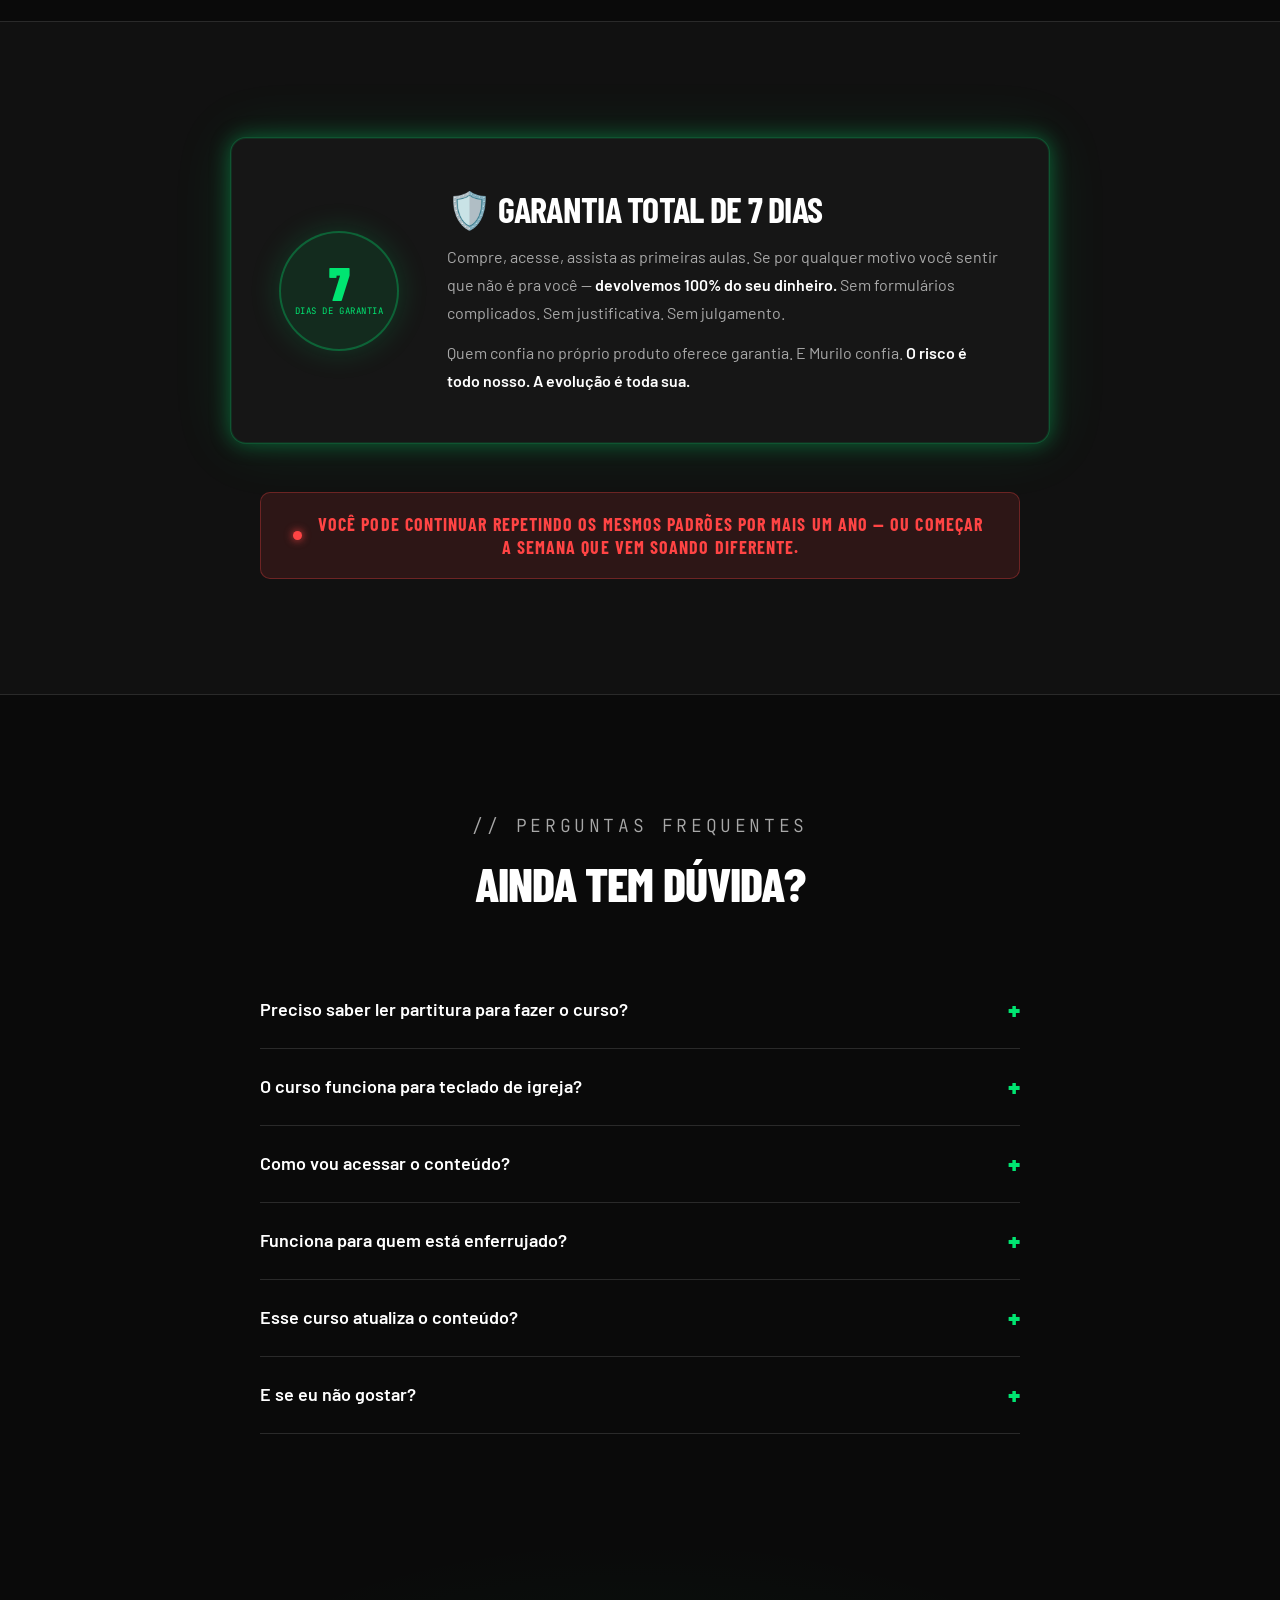
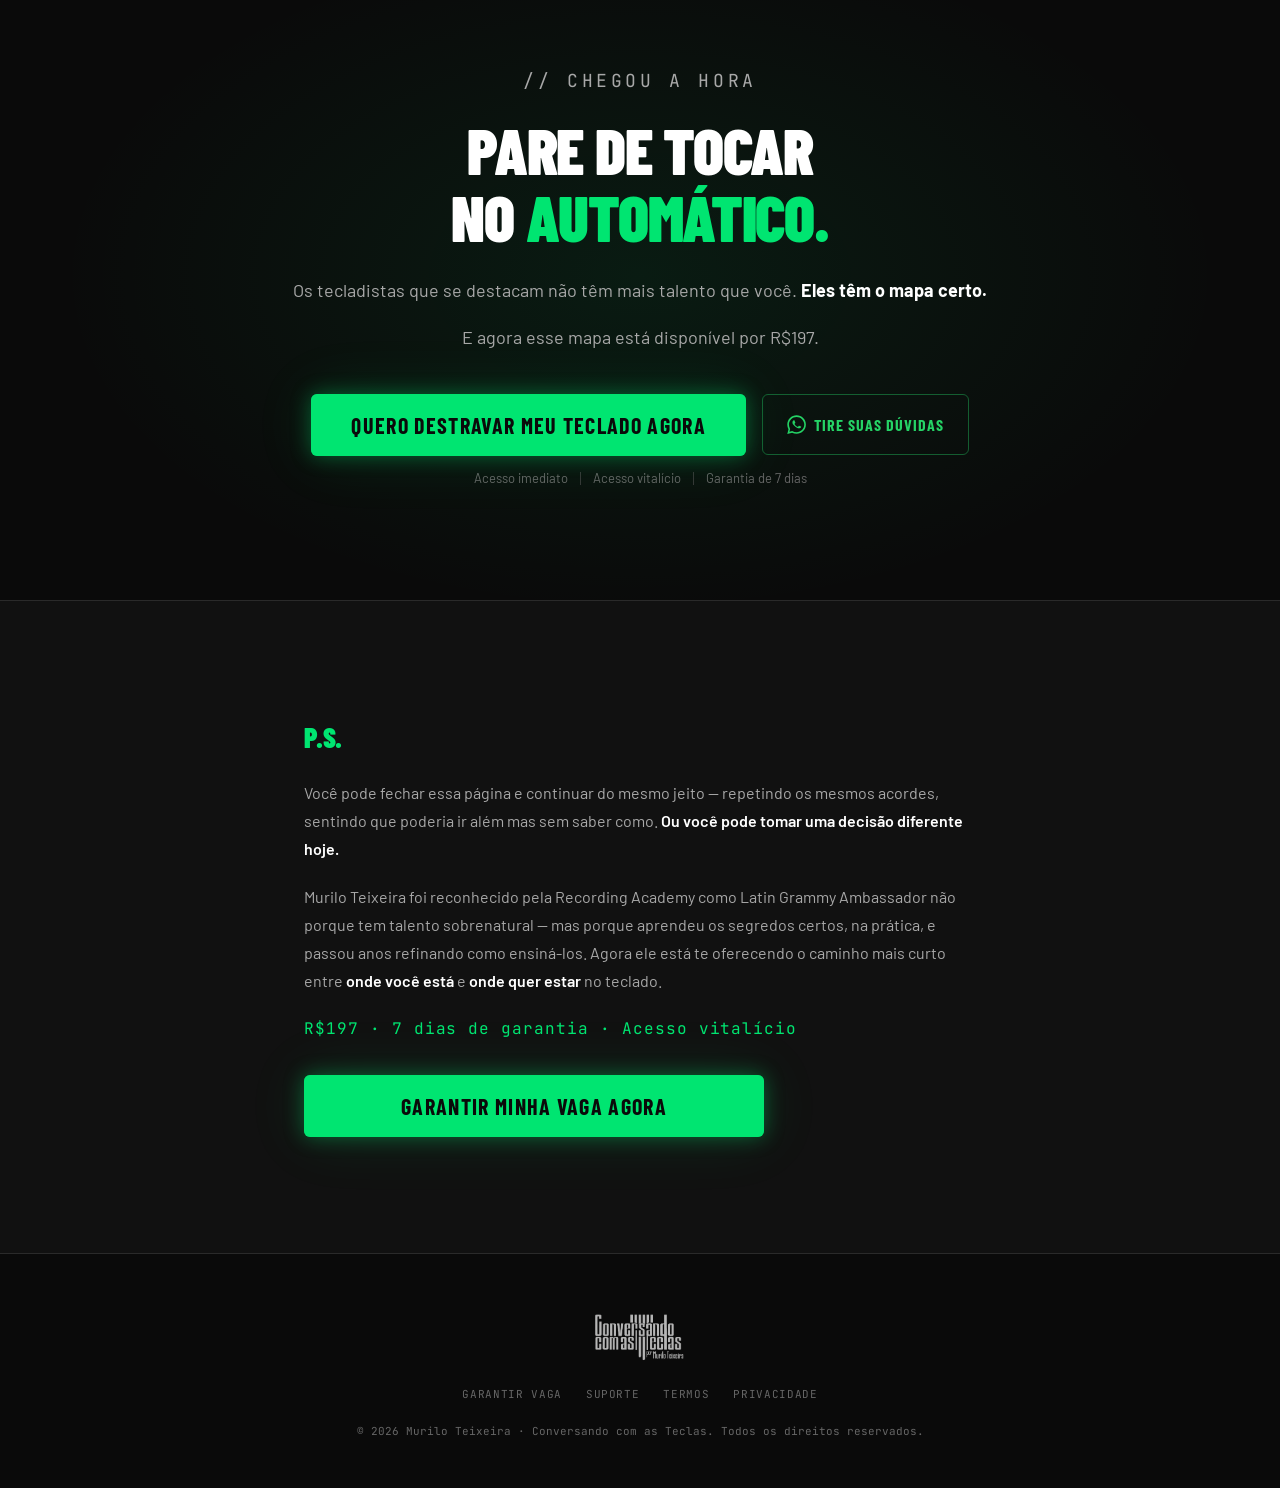
==== commit 8dca0ec3: "Mobile: WhatsApp some perto dos botoes de compra, sem hover em toque e fix da animacao Desativa efei" ====
--- a/vsl.html
+++ b/vsl.html
@@ -615,6 +615,17 @@
       }, { threshold: 0.12, rootMargin: '0px 0px -8% 0px' });
       document.querySelectorAll('.reveal').forEach((el) => io.observe(el));
 
+      // WhatsApp flutuante some (no celular) enquanto um botão de compra está visível
+      const whats = document.querySelector('.whats-float');
+      if (whats) {
+        const ctasVisiveis = new Set();
+        const ioCta = new IntersectionObserver((entries) => {
+          entries.forEach((e) => { e.isIntersecting ? ctasVisiveis.add(e.target) : ctasVisiveis.delete(e.target); });
+          whats.classList.toggle('whats-hide', ctasVisiveis.size > 0);
+        });
+        document.querySelectorAll('.btn-pulse').forEach((b) => ioCta.observe(b));
+      }
+
       document.querySelectorAll('.faq-list, .obj-list').forEach((group) => {
         const items = group.querySelectorAll('details');
         items.forEach((d) => d.addEventListener('toggle', () => {
--- a/styles.css
+++ b/styles.css
@@ -560,7 +560,7 @@
 /* ── FOOTER ── */
 .footer { border-top: 1px solid var(--border); padding-block: var(--s12); }
 .footer-inner { display: flex; flex-direction: column; align-items: center; gap: var(--s5); text-align: center; }
-.footer img { height: 34px; opacity: 0.7; }
+.footer img { height: 64px; width: auto; opacity: 0.7; }
 .footer .links { display: flex; gap: var(--s6); flex-wrap: wrap; justify-content: center; }
 .footer .links a { font-family: var(--font-mono); font-size: var(--text-xs); color: var(--text-3); text-decoration: none; letter-spacing: var(--track-wide); text-transform: uppercase; transition: color var(--t-fast); }
 .footer .links a:hover { color: var(--green); }
@@ -619,7 +619,6 @@
   background: var(--whats); color: #fff; display: flex; align-items: center; justify-content: center;
   box-shadow: 0 8px 28px rgba(0,0,0,0.4), 0 0 0 6px rgba(37,211,102,0.14);
   transition: transform var(--t-base) var(--ease-out), box-shadow var(--t-base) var(--ease-out);
-  animation: whatsPulse 2.8s ease-in-out infinite;
 }
 .whats-float .whats-ico { width: 30px; height: 30px; }
 .whats-float:hover { transform: scale(1.08); box-shadow: 0 10px 34px rgba(0,0,0,0.5), 0 0 0 10px rgba(37,211,102,0.18); }
@@ -637,7 +636,7 @@
   100% { transform: scale(1.5); opacity: 0; }
 }
 @media (max-width: 760px) { .whats-float { bottom: calc(64px + 1rem); width: 52px; height: 52px; } .whats-float .whats-ico { width: 26px; height: 26px; } }
-@media (prefers-reduced-motion: reduce) { .whats-float { animation: none; } }
+@media (prefers-reduced-motion: reduce) { .whats-float::after { animation: none; } }
 
 /* ============================================================
    MÓDULOS DO CURSO
@@ -688,3 +687,22 @@
   position: relative;
   z-index: 1;
 }
+
+/* ── Telas de toque: sem efeitos de hover ──
+   No celular o :hover "gruda" quando o dedo levanta e o elemento dá um pulo
+   para cima ao parar de rolar. */
+@media (hover: none) {
+  .btn-primary:hover,
+  .btn-xl:hover,
+  .learn-card:hover,
+  .testi:hover,
+  .module:hover,
+  .whats-float:hover { transform: none; }
+  .m-shot:hover img { transform: none; }
+}
+
+/* ── WhatsApp flutuante some enquanto um botão de compra está na tela (celular) ── */
+@media (max-width: 760px) {
+  .whats-float { transition: opacity .25s ease, transform var(--t-base) var(--ease-out), box-shadow var(--t-base) var(--ease-out); }
+  .whats-float.whats-hide { opacity: 0; pointer-events: none; }
+}
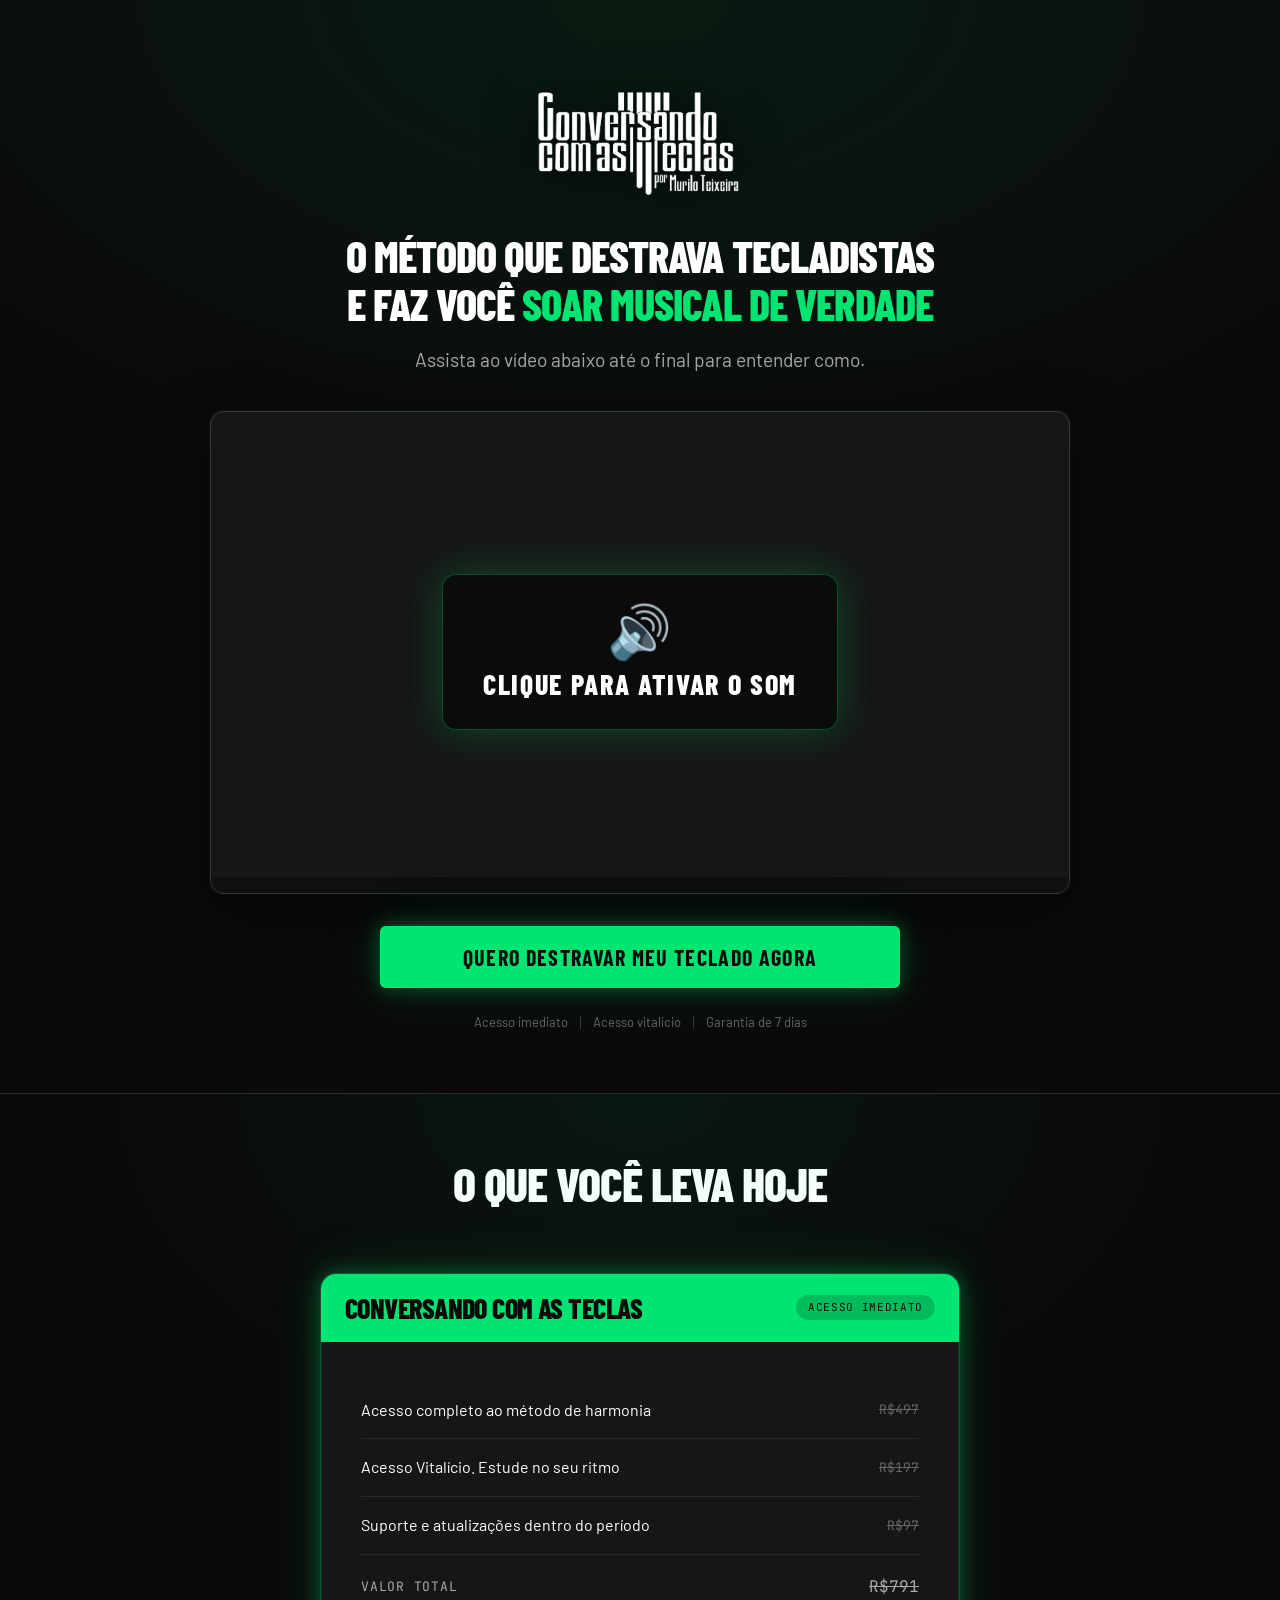
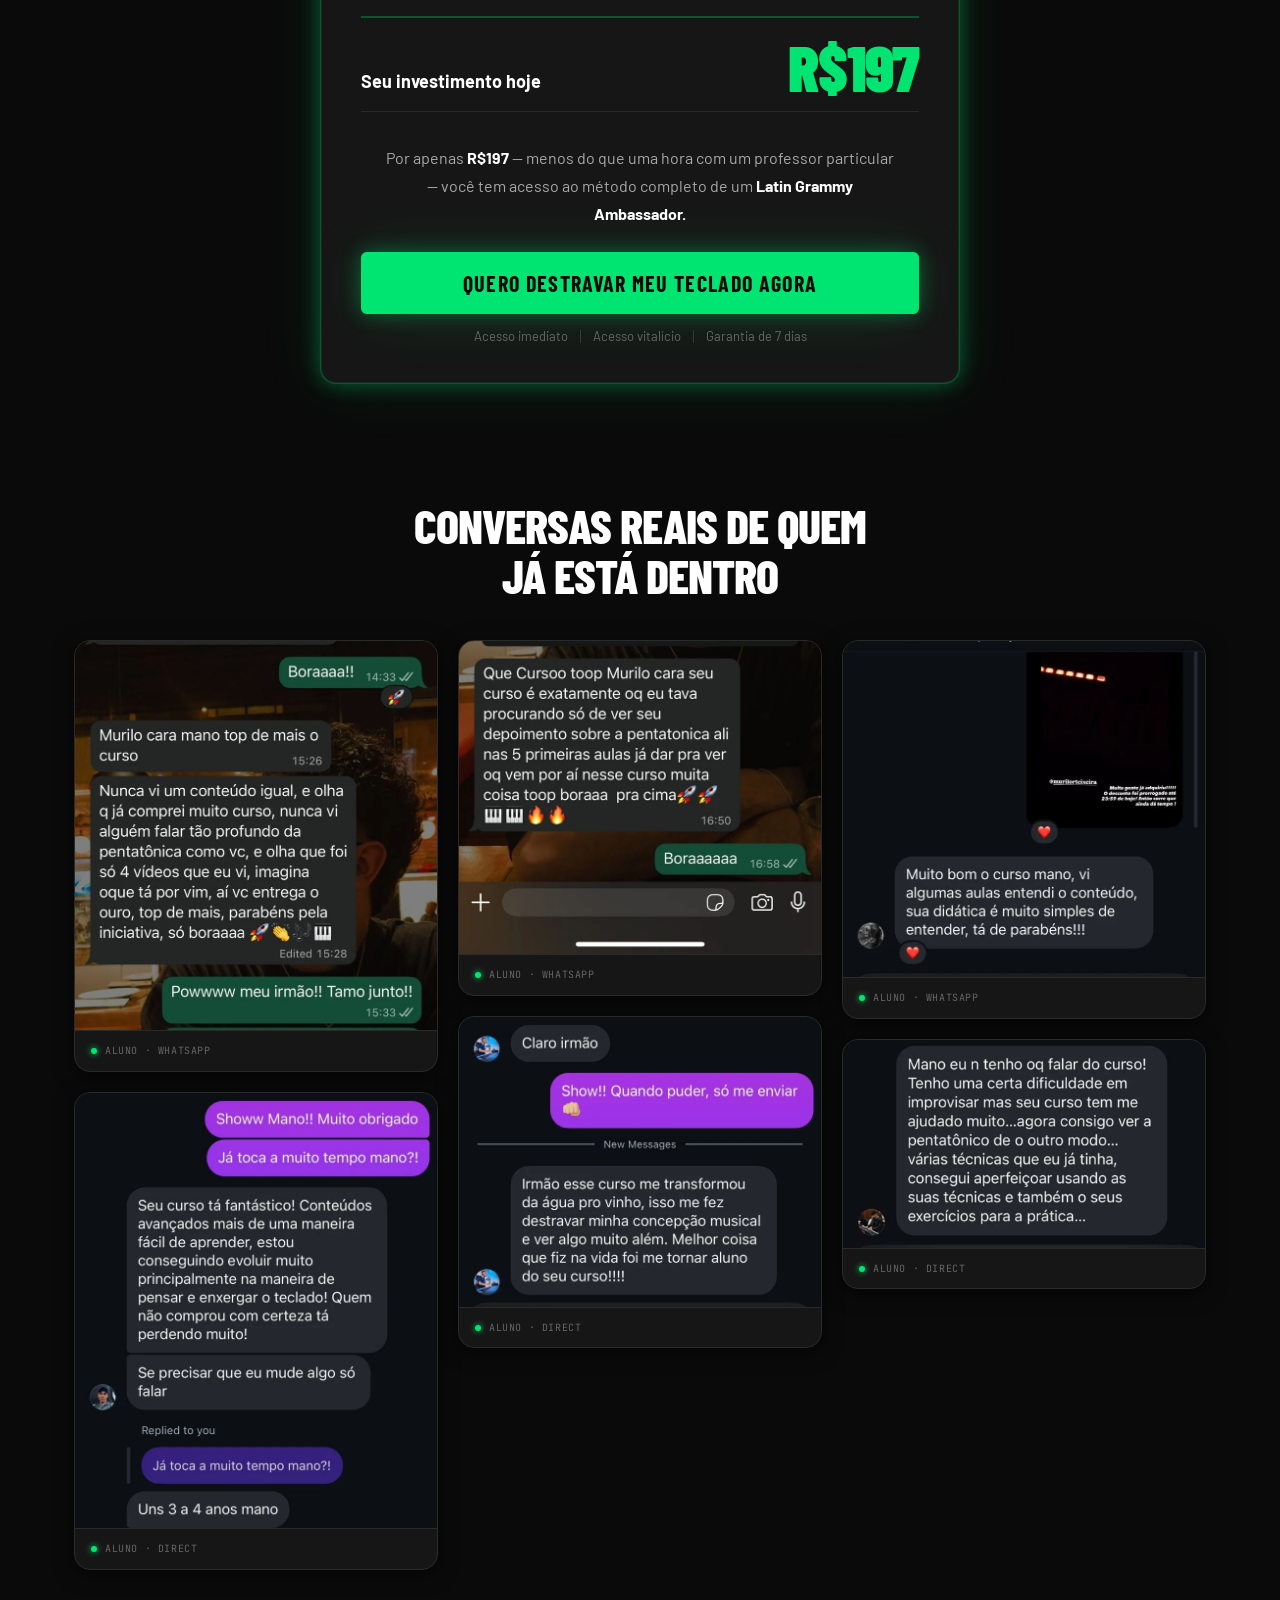
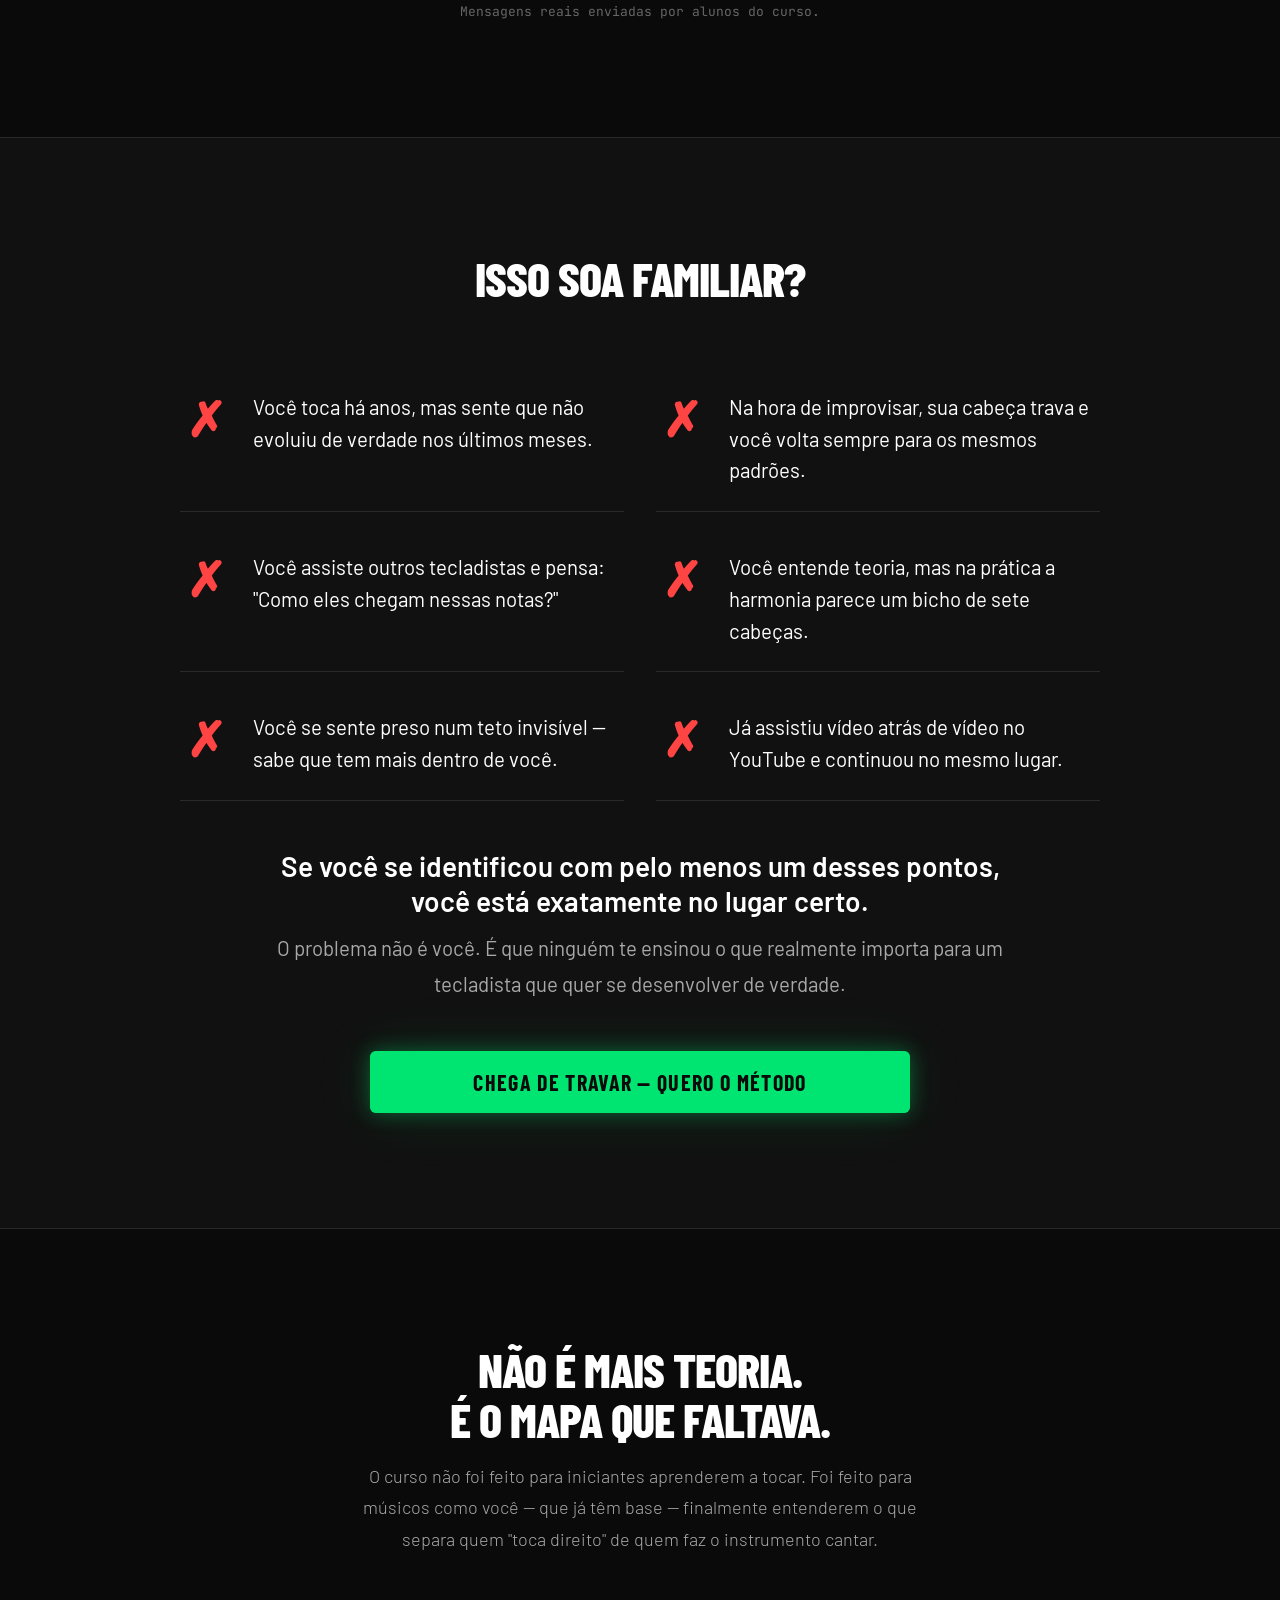
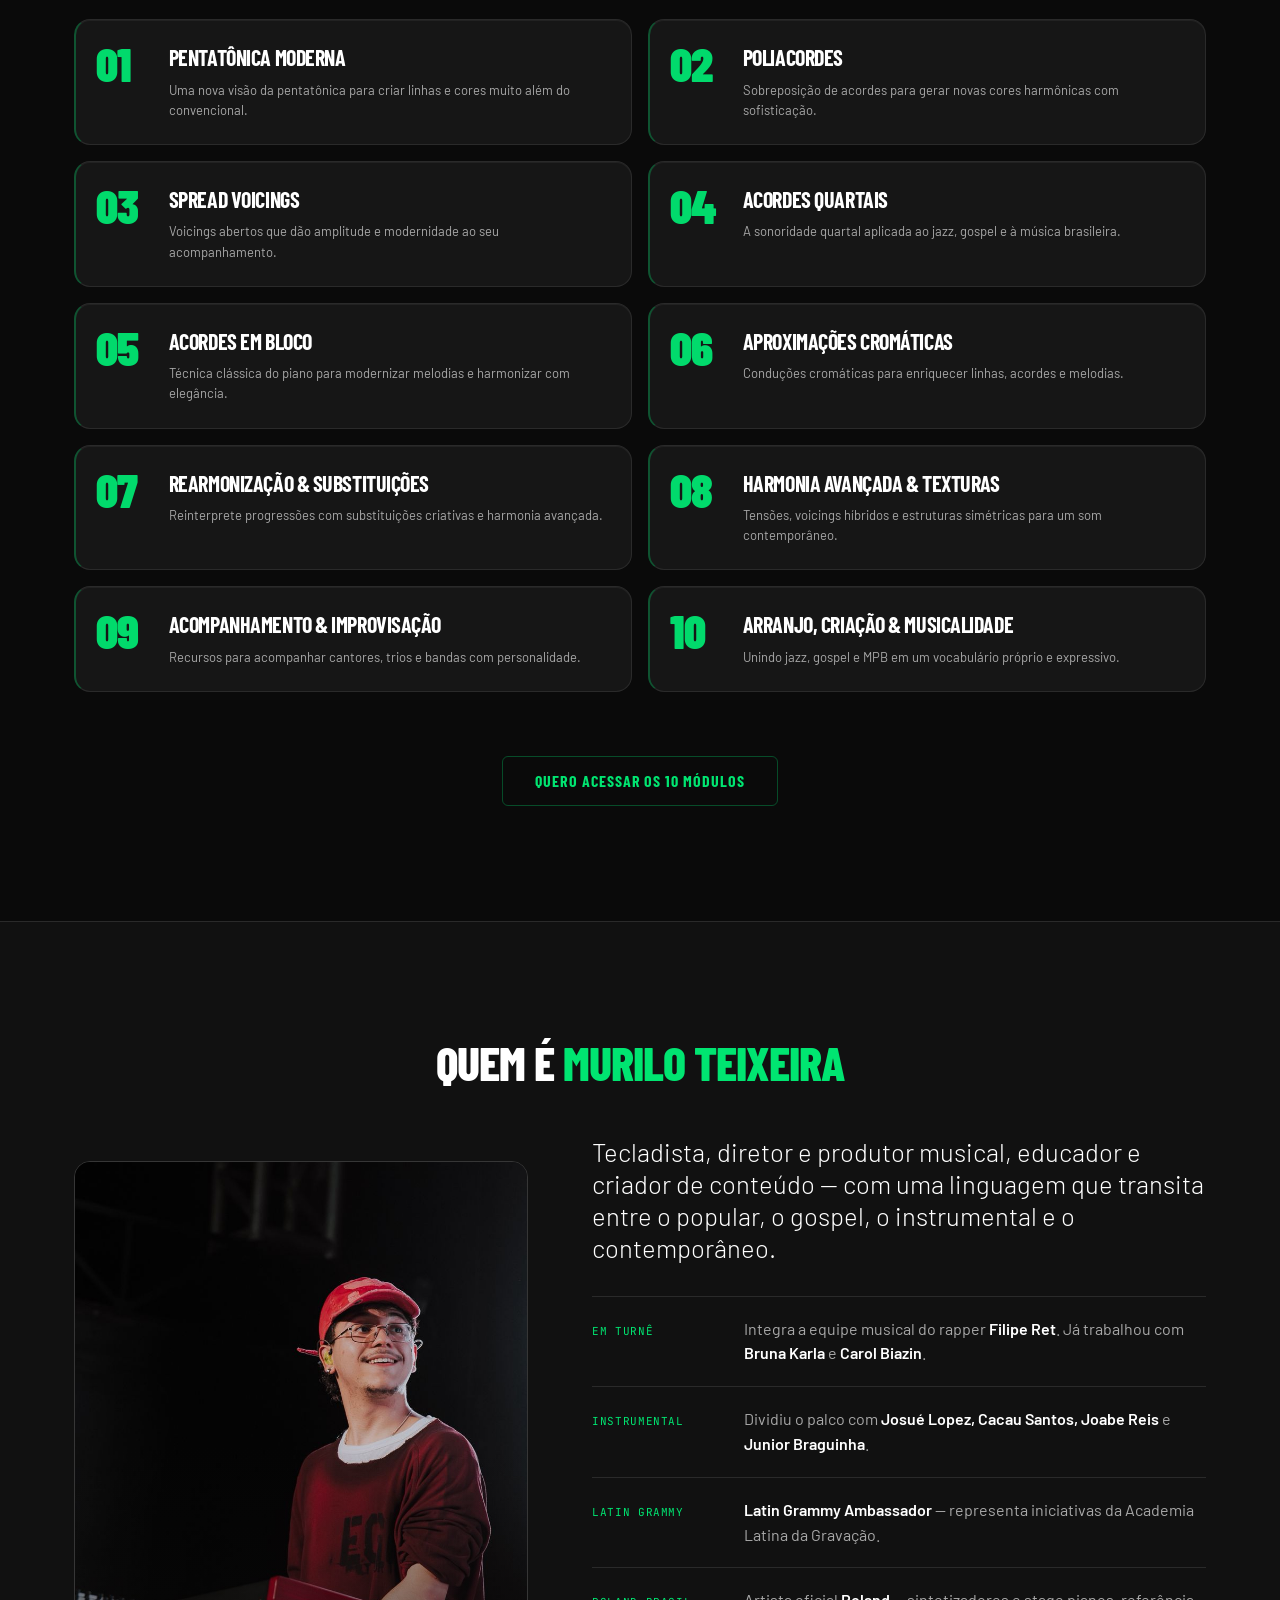
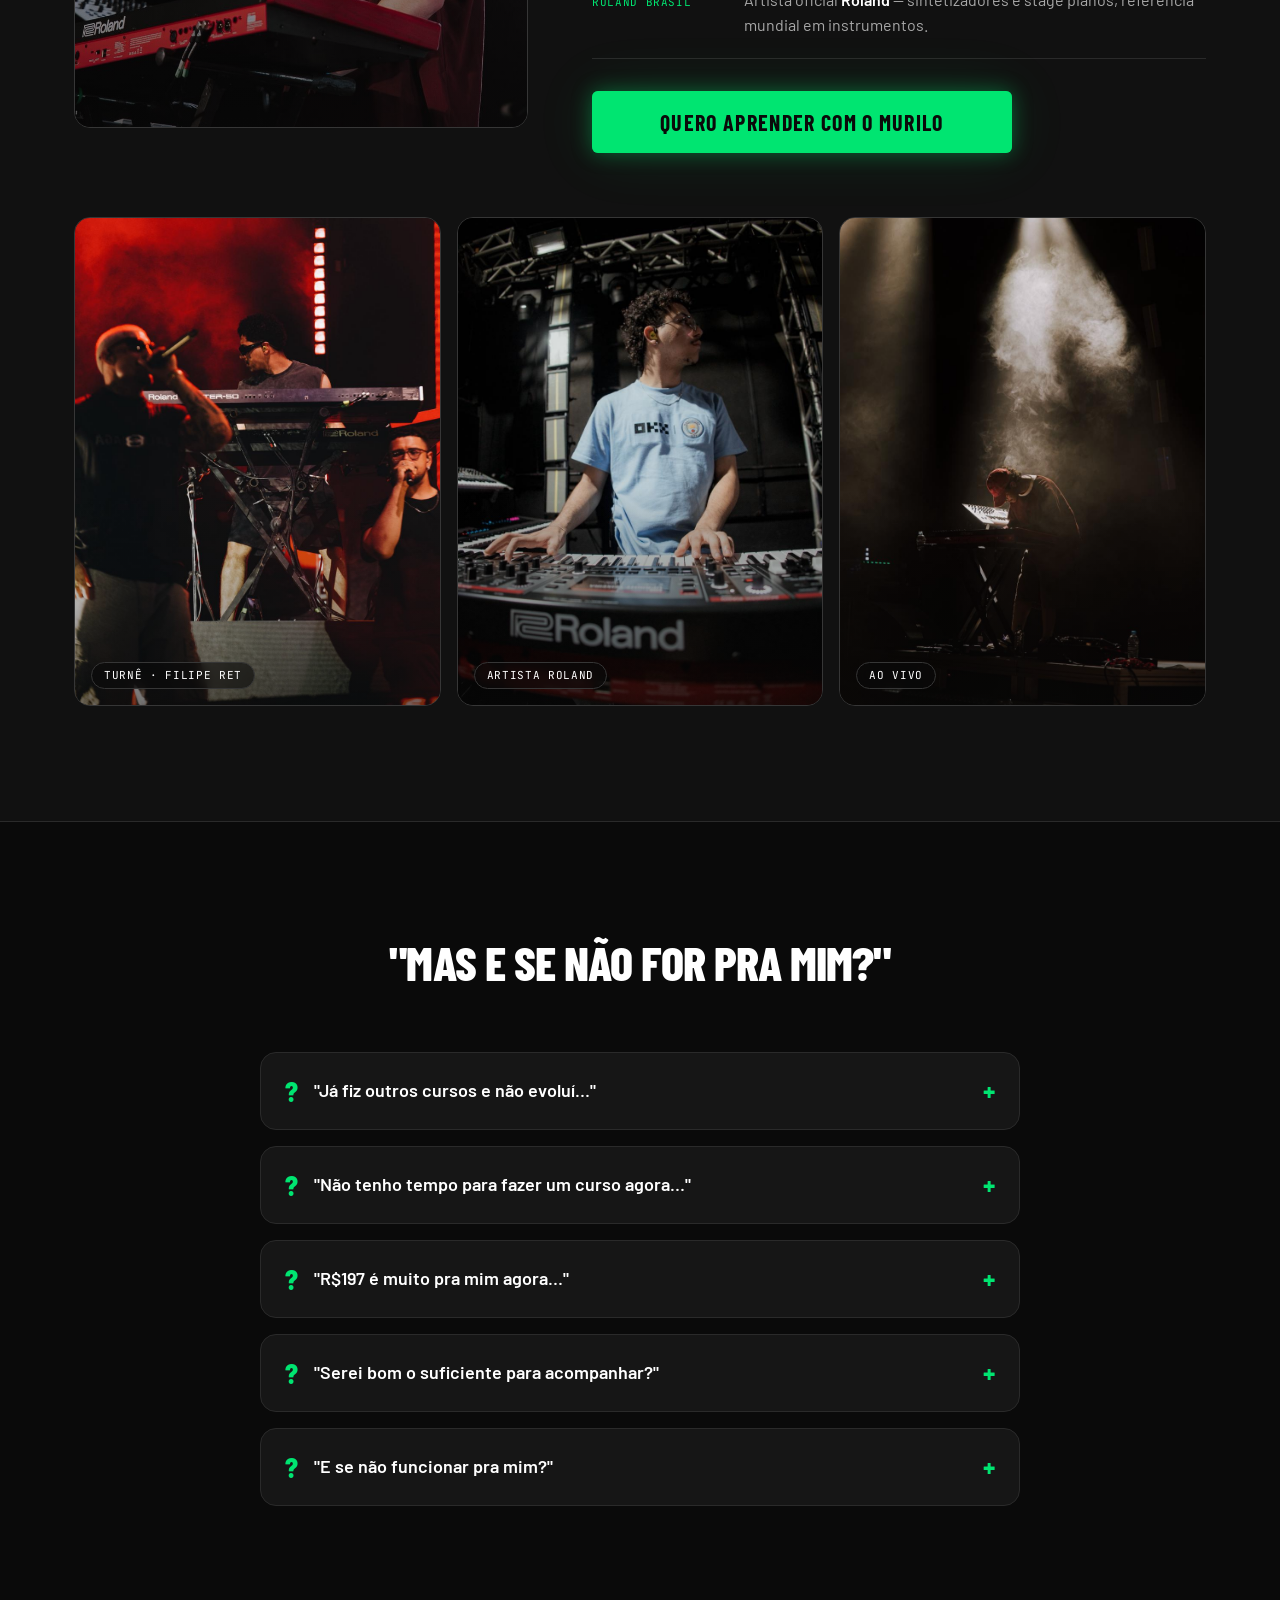
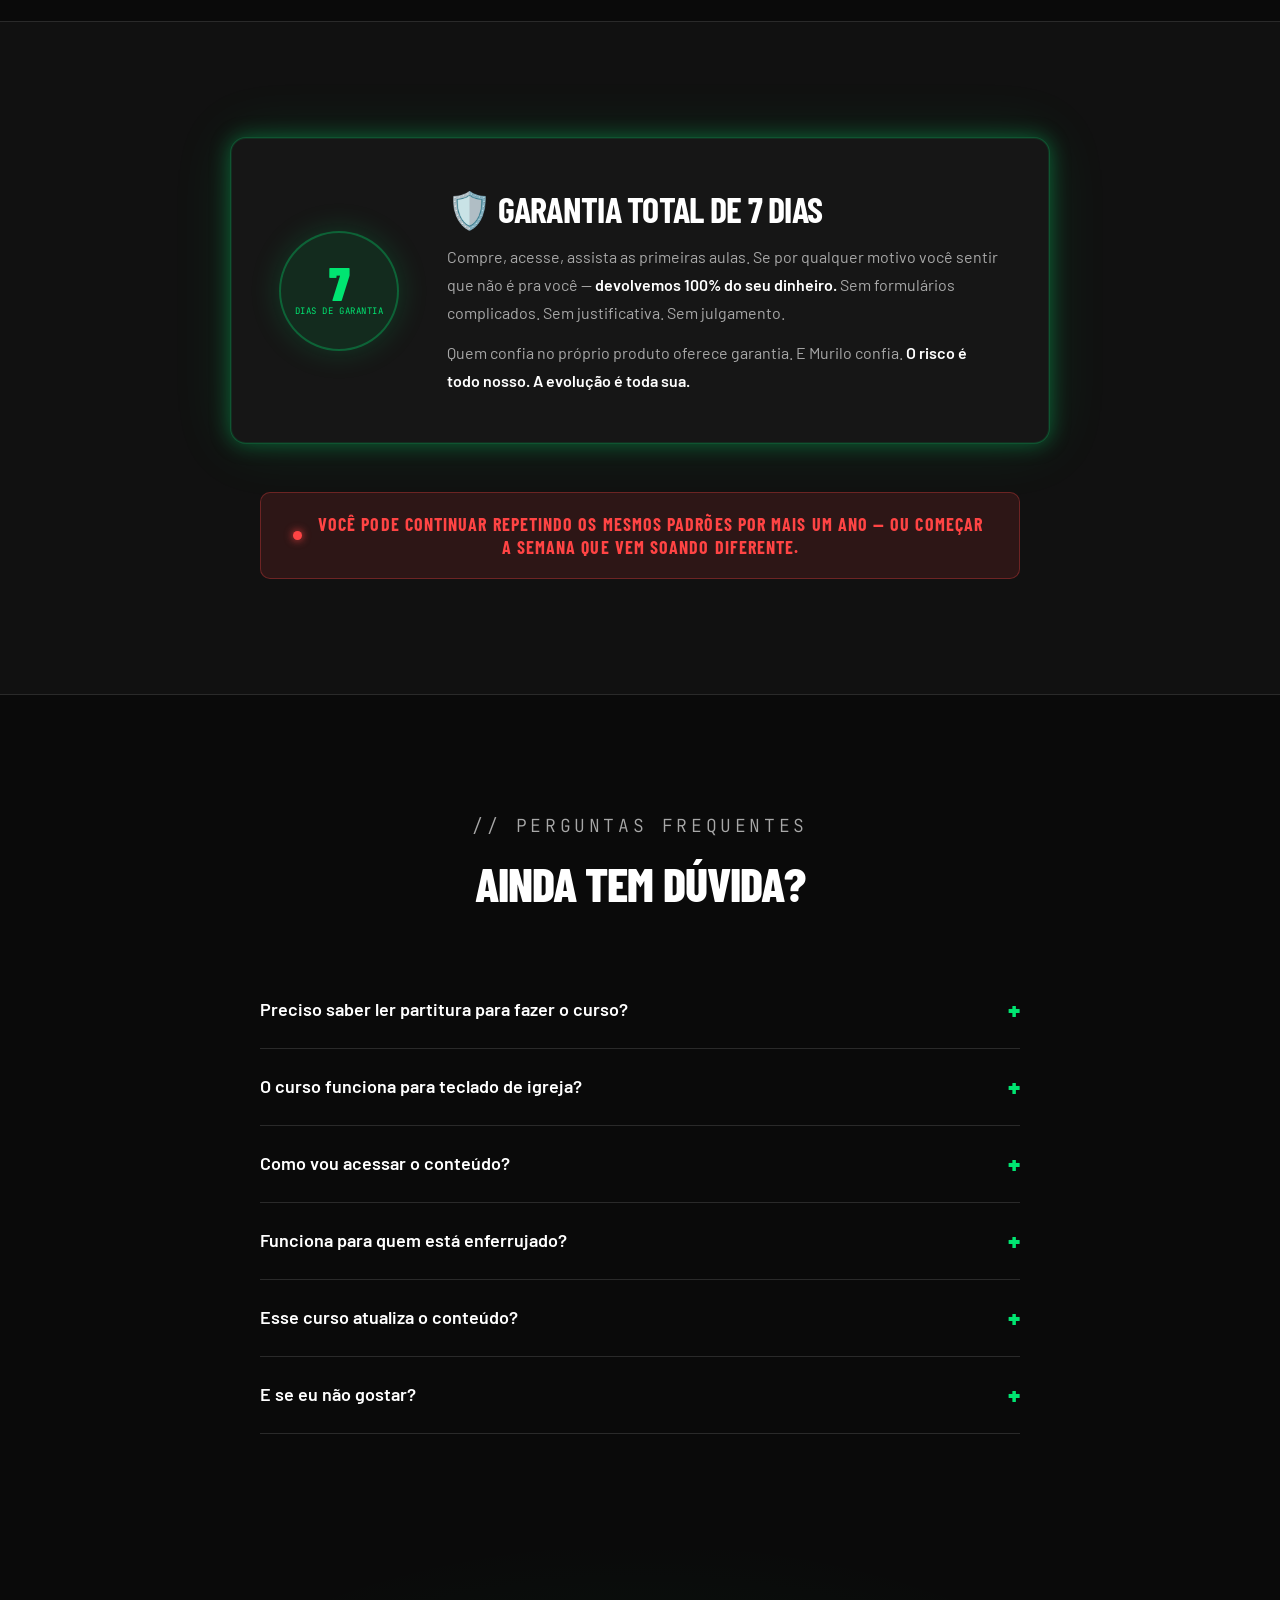
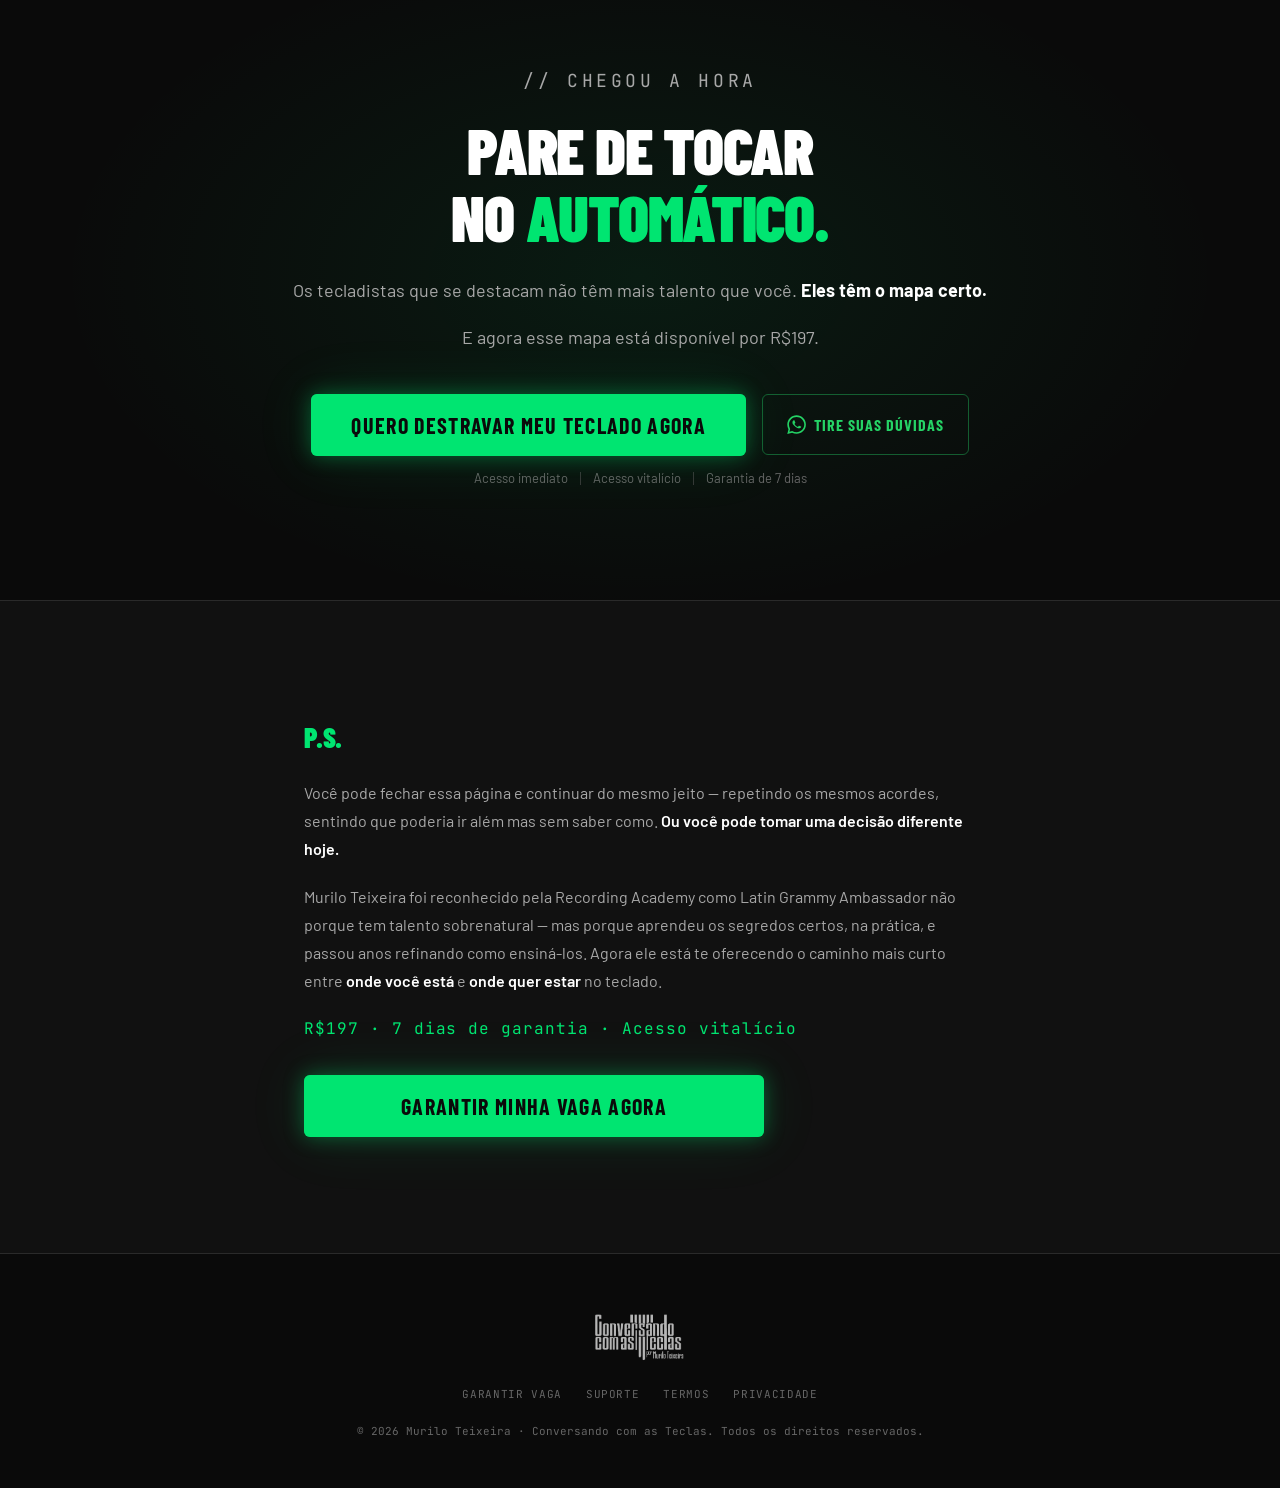
==== commit b32196ce: "Cria VSL2 com oferta liberada em 6:40 e WhatsApp so apos a oferta - vsl2.html: copia da VSL; botao d" ====
--- a/vsl.html
+++ b/vsl.html
@@ -144,6 +144,18 @@
   }
   .vsl-cta .btn { width: 100%; max-width: 520px; }
 
+  /* WhatsApp flutuante: escondido no início, aparece só depois de rolar além da oferta */
+  .whats-float {
+    opacity: 0;
+    pointer-events: none;
+    transition: opacity .25s ease, transform var(--t-base) var(--ease-out), box-shadow var(--t-base) var(--ease-out);
+  }
+  .whats-float.whats-show { opacity: 1; pointer-events: auto; }
+  /* no celular, continua saindo de cima dos botões de compra */
+  @media (max-width: 760px) {
+    .whats-float.whats-show.whats-hide { opacity: 0; pointer-events: none; }
+  }
+
   /* ── Celular ── */
   @media (max-width: 760px) {
     .vsl-hero { padding: var(--s5) var(--s4) var(--s8); }
@@ -615,9 +627,21 @@
       }, { threshold: 0.12, rootMargin: '0px 0px -8% 0px' });
       document.querySelectorAll('.reveal').forEach((el) => io.observe(el));
 
-      // WhatsApp flutuante some (no celular) enquanto um botão de compra está visível
+      // WhatsApp flutuante: só aparece depois que a pessoa rolou além da oferta
+      // (e, no celular, some enquanto um botão de compra está visível)
       const whats = document.querySelector('.whats-float');
-      if (whats) {
+      const oferta = document.getElementById('oferta');
+      if (whats && oferta) {
+        // A margem inferior enorme faz a oferta contar como "visível" sempre que
+        // qualquer parte dela estiver da borda de cima da tela para baixo. Assim o
+        // botão só aparece quando a oferta ficou inteira para trás, mesmo se a
+        // pessoa pular a rolagem (ex.: voltar ao topo de uma vez).
+        const ioOferta = new IntersectionObserver((entries) => {
+          const e = entries[entries.length - 1];
+          whats.classList.toggle('whats-show', !e.isIntersecting && e.boundingClientRect.height > 0);
+        }, { rootMargin: '0px 0px 100000px 0px' });
+        ioOferta.observe(oferta);
+
         const ctasVisiveis = new Set();
         const ioCta = new IntersectionObserver((entries) => {
           entries.forEach((e) => { e.isIntersecting ? ctasVisiveis.add(e.target) : ctasVisiveis.delete(e.target); });
--- a/styles.css
+++ b/styles.css
@@ -706,3 +706,14 @@
   .whats-float { transition: opacity .25s ease, transform var(--t-base) var(--ease-out), box-shadow var(--t-base) var(--ease-out); }
   .whats-float.whats-hide { opacity: 0; pointer-events: none; }
 }
+
+/* ── Anel de pulso dos botões no celular ──
+   Os botões ocupam a largura toda; com o anel crescendo 35% ele passava da borda
+   da tela, a página ficava mais larga que o aparelho (rolagem lateral / zoom
+   para fora). Aqui o anel cresce só o que cabe na margem lateral. */
+@media (max-width: 760px) {
+  @keyframes btnPulse {
+    0%   { transform: scale(1);    opacity: 0.7; }
+    100% { transform: scale(1.07); opacity: 0; }
+  }
+}
